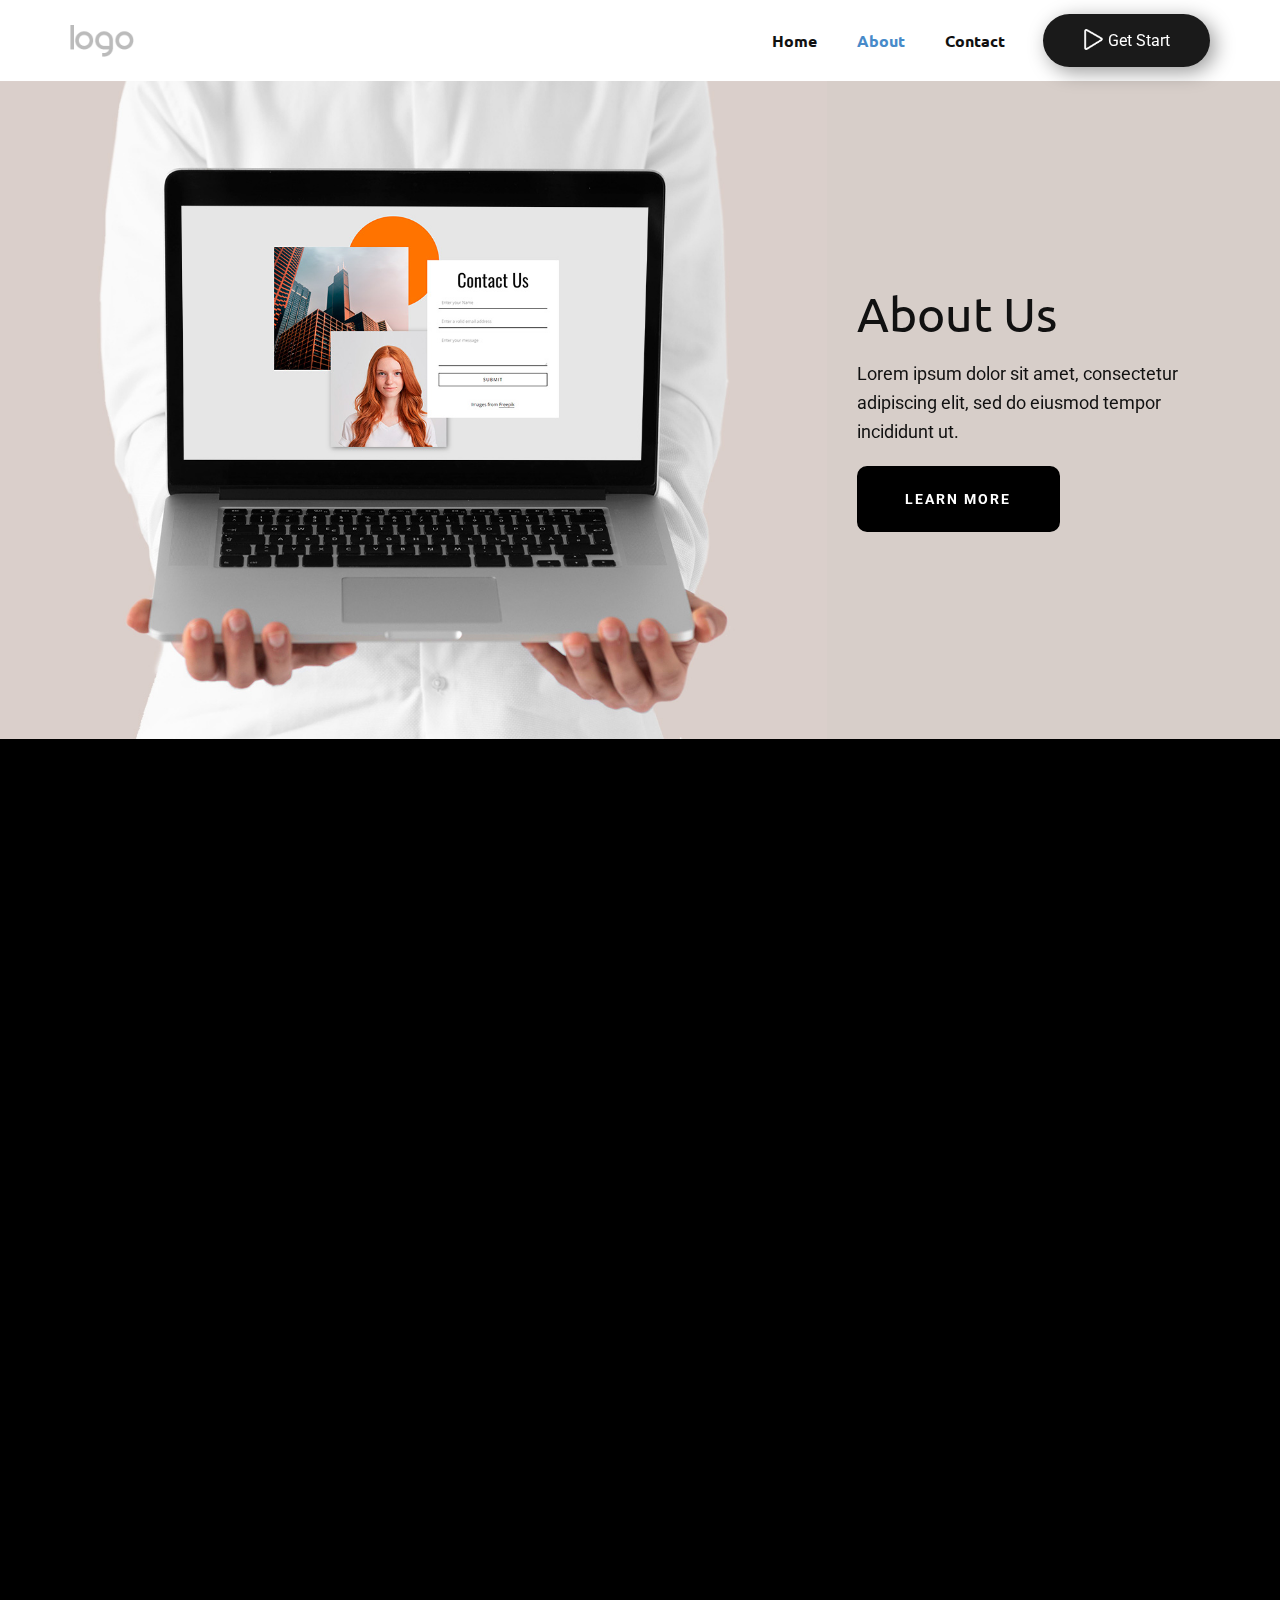
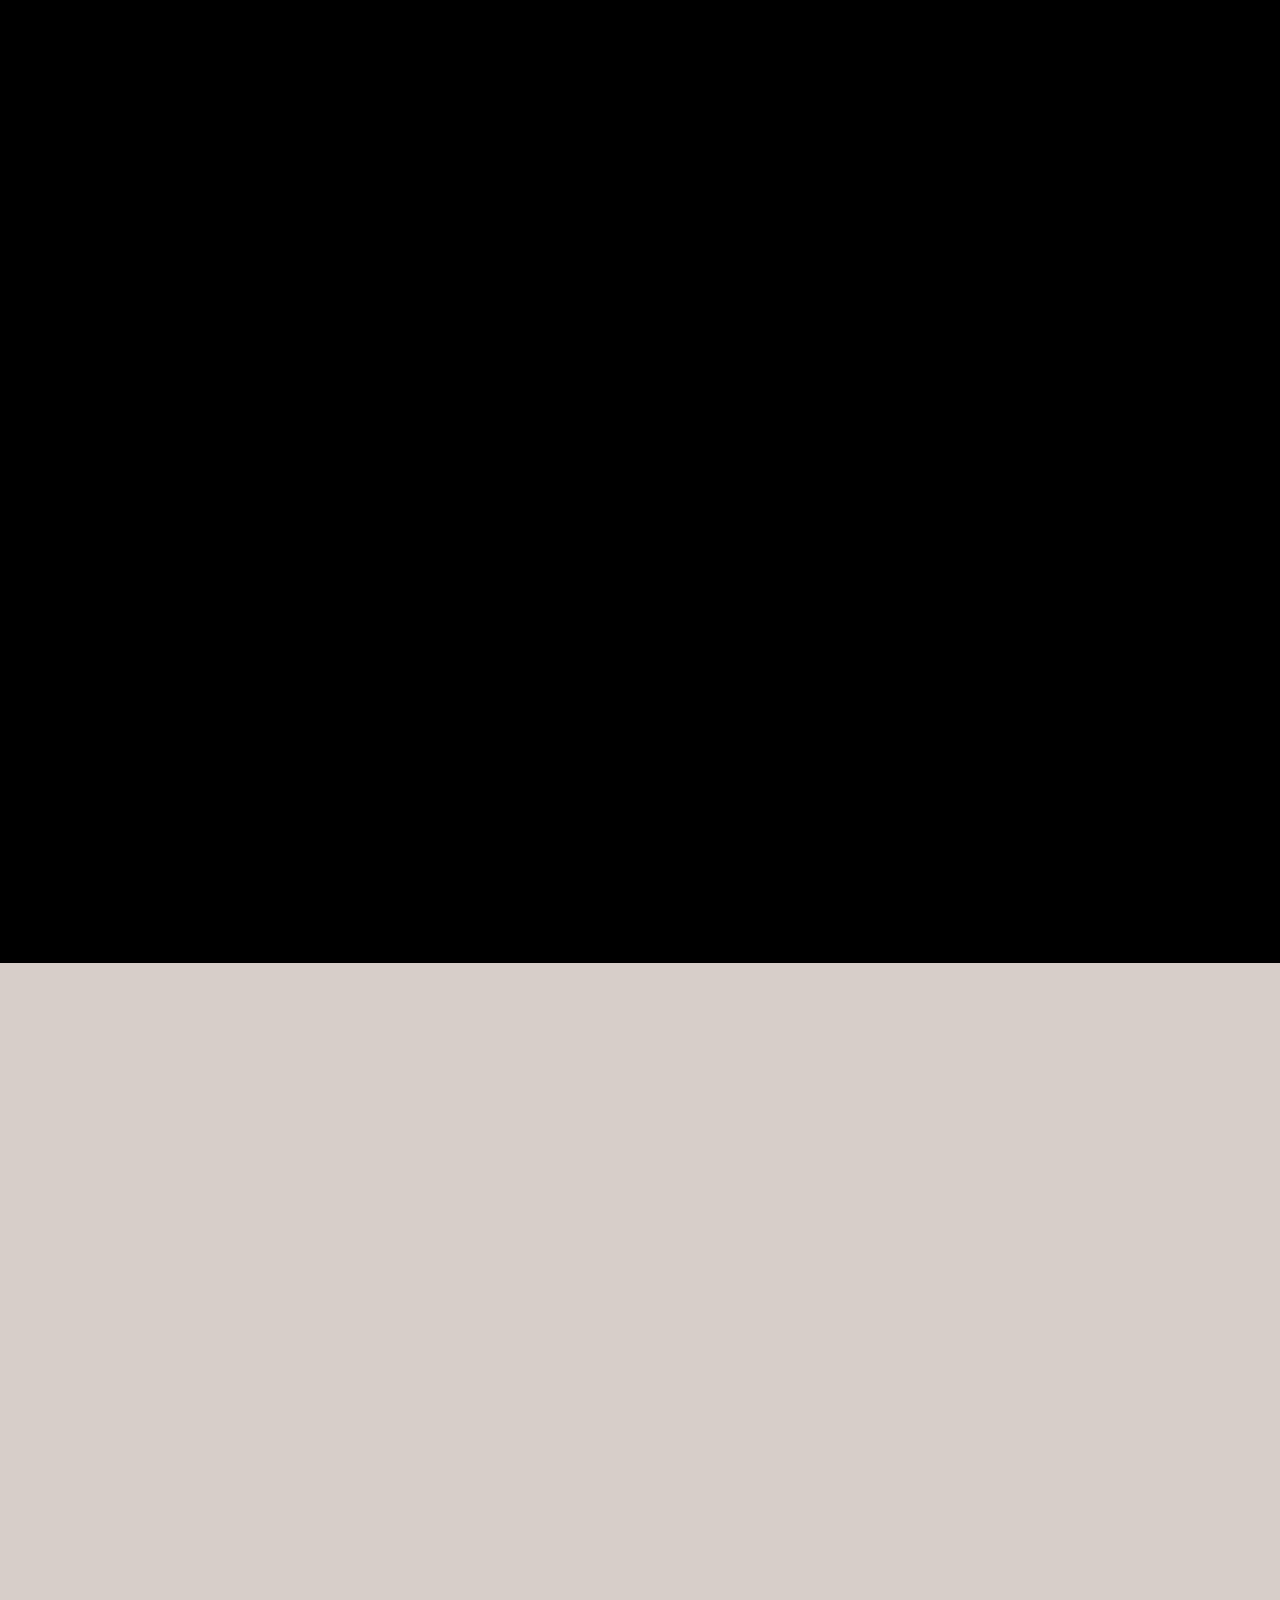
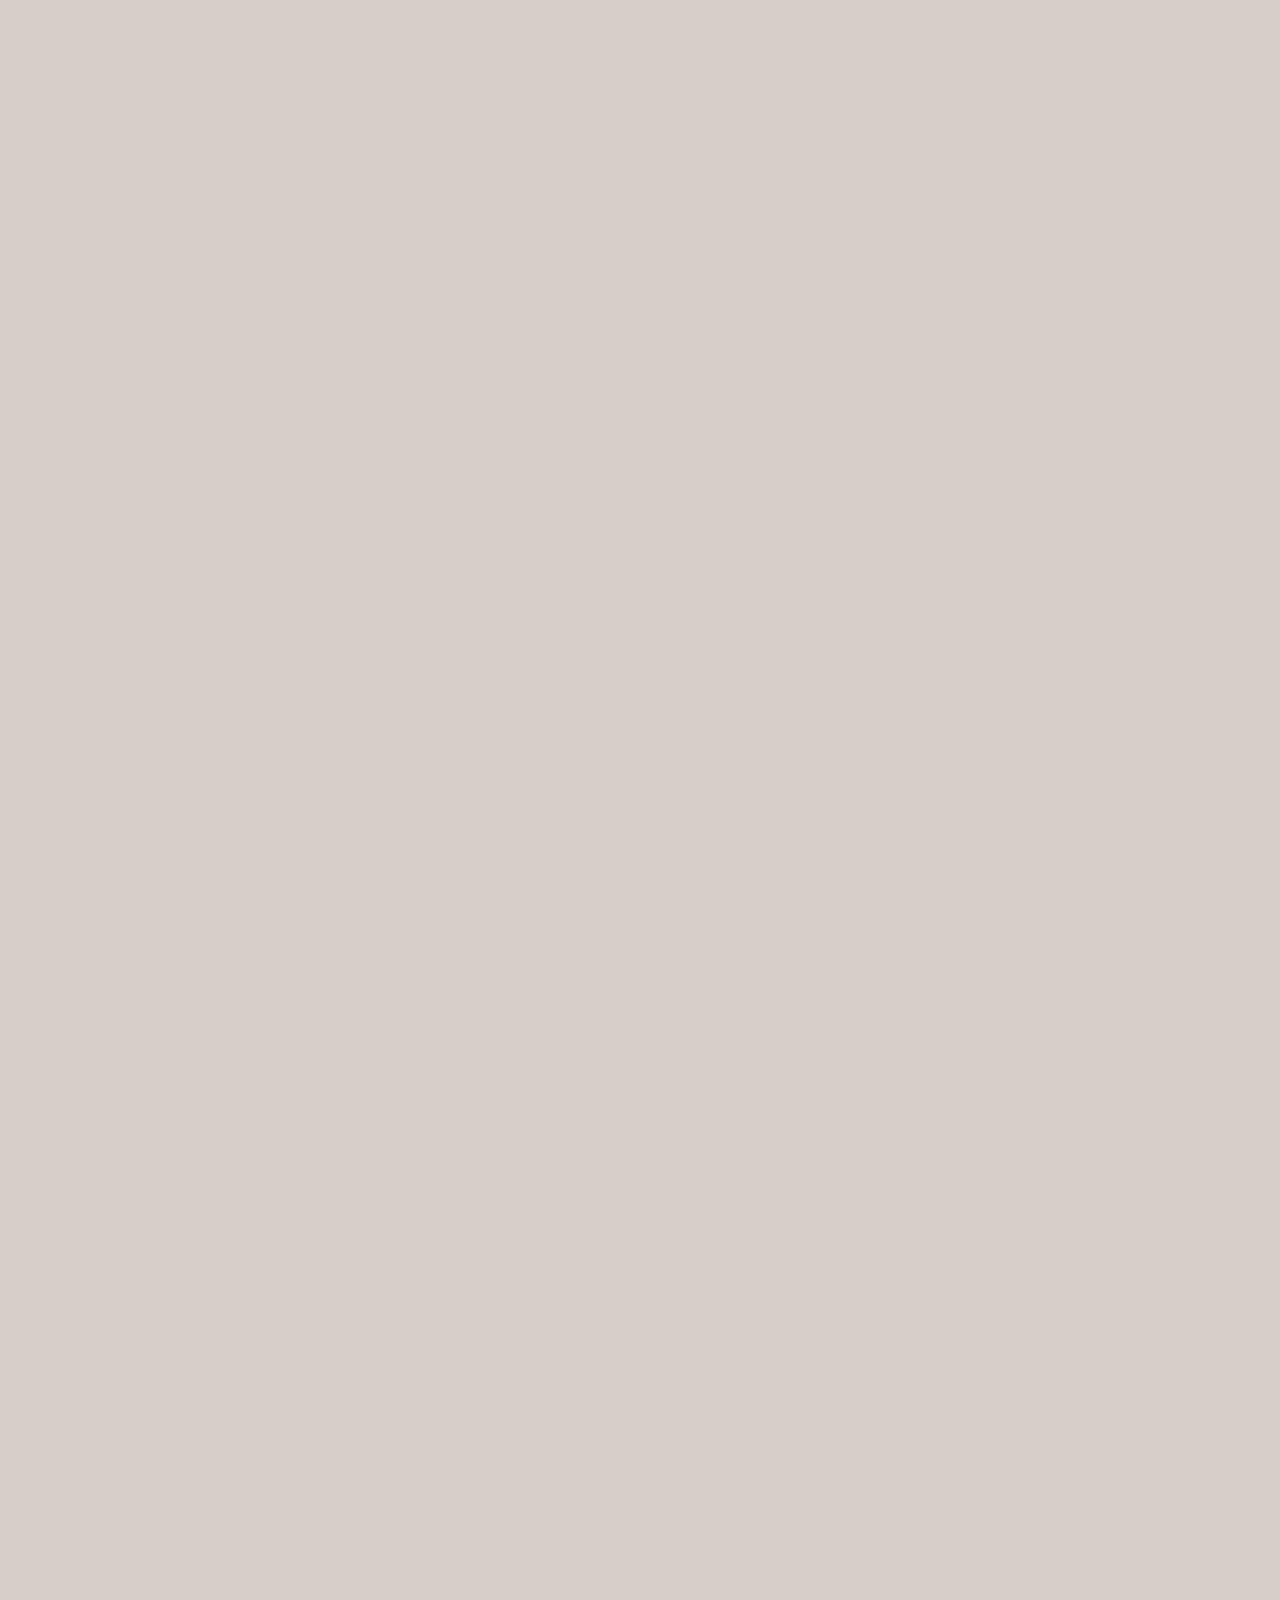
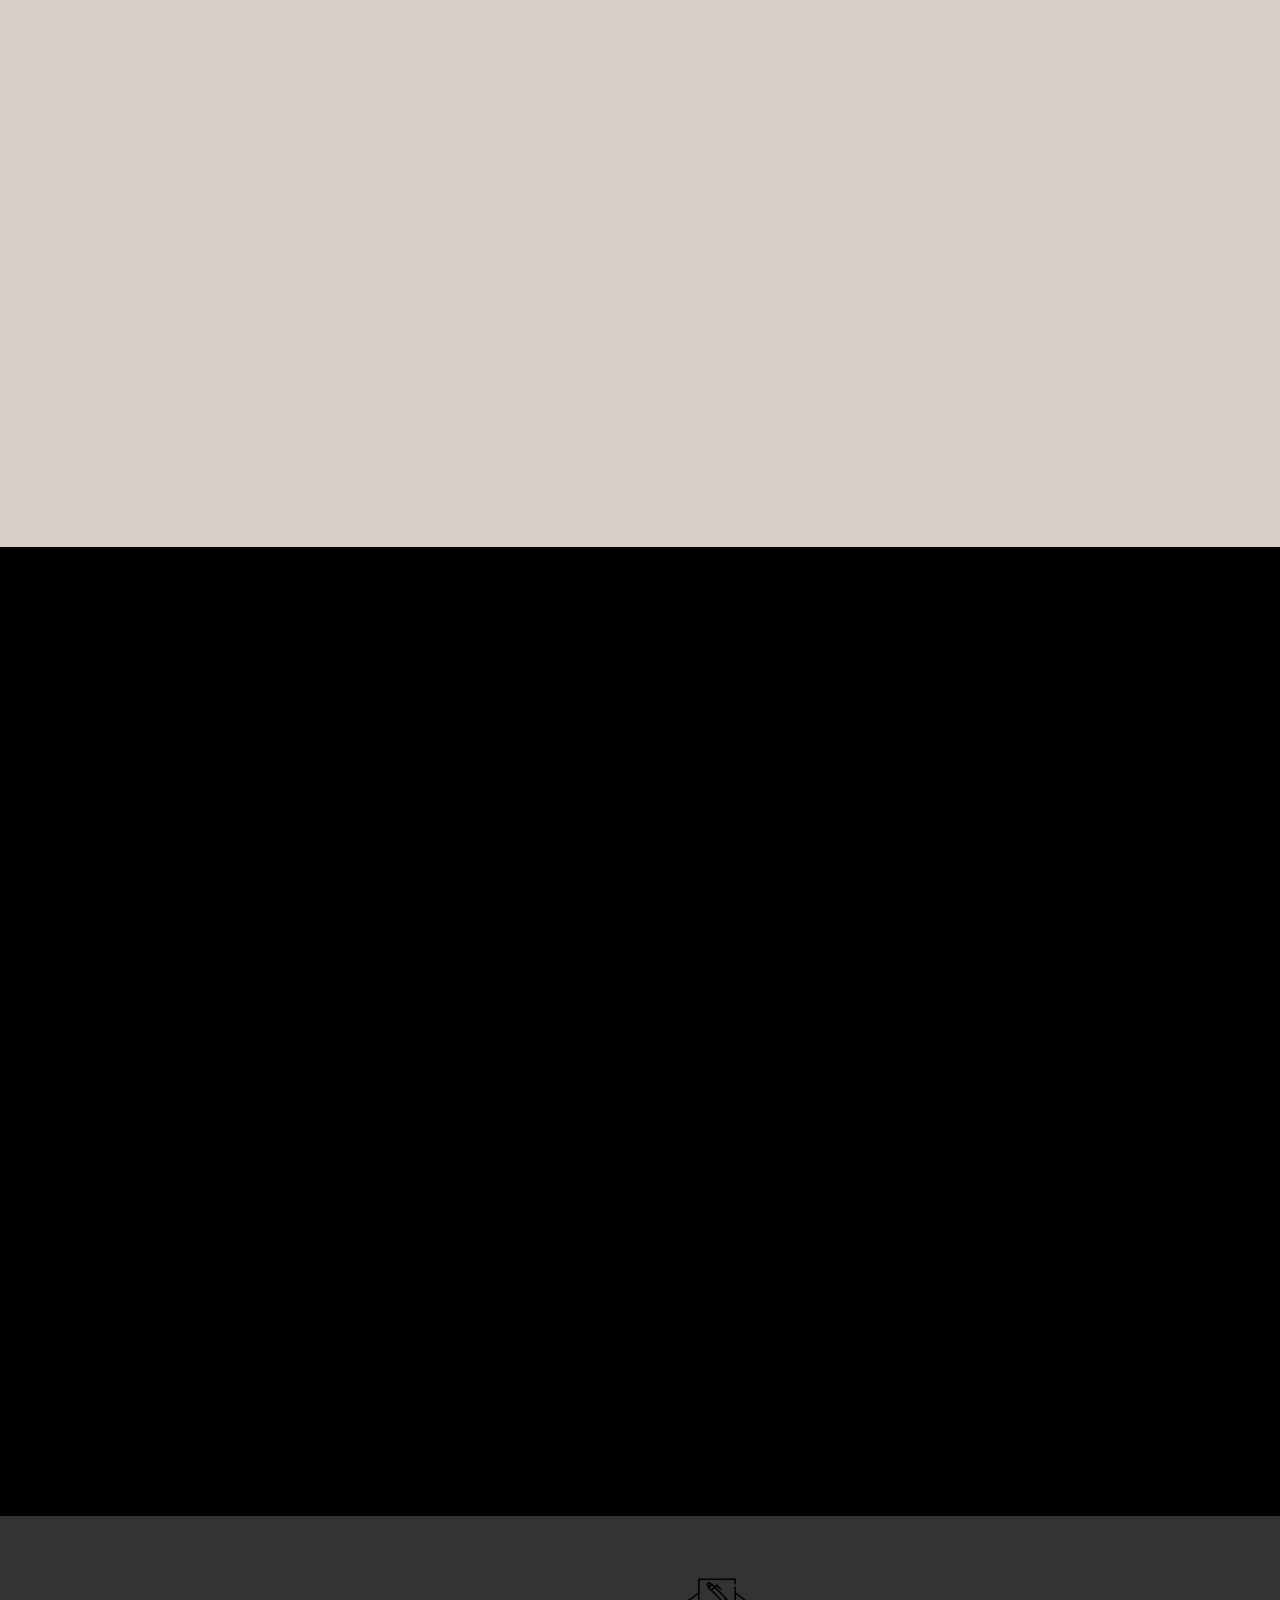
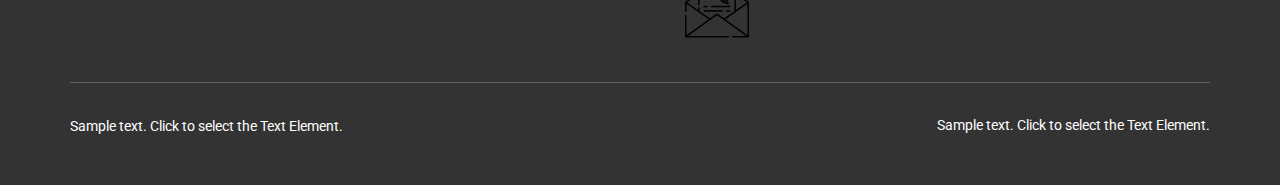
==== About-Us.html @ 7dbb38a1 "first commit" ====
<!DOCTYPE html>
<html style="font-size: 16px;" lang="en"><head>
    <meta name="viewport" content="width=device-width, initial-scale=1.0">
    <meta charset="utf-8">
    <meta name="keywords" content="">
    <meta name="description" content="">
    <title>About Us</title>
    <link rel="stylesheet" href="nicepage.css" media="screen">
<link rel="stylesheet" href="About-Us.css" media="screen">
    <script class="u-script" type="text/javascript" src="jquery.js" defer=""></script>
    <script class="u-script" type="text/javascript" src="nicepage.js" defer=""></script>
    <meta name="generator" content="Nicepage 6.10.5, nicepage.com">
    <link id="u-theme-google-font" rel="stylesheet" href="https://fonts.googleapis.com/css?family=Ubuntu:300,300i,400,400i,500,500i,700,700i|Roboto:100,100i,300,300i,400,400i,500,500i,700,700i,900,900i">
    <link id="u-page-google-font" rel="stylesheet" href="https://fonts.googleapis.com/css?family=Montserrat:100,100i,200,200i,300,300i,400,400i,500,500i,600,600i,700,700i,800,800i,900,900i|Ubuntu:300,300i,400,400i,500,500i,700,700i">
    
    
    
    
    
    
    
    
    
    
    <script type="application/ld+json">{
		"@context": "http://schema.org",
		"@type": "Organization",
		"name": "website CV",
		"logo": "images/default-logo.png"
}</script>
    <meta name="theme-color" content="#478ac9">
    <meta property="og:title" content="About Us">
    <meta property="og:description" content="">
    <meta property="og:type" content="website">
  <meta data-intl-tel-input-cdn-path="intlTelInput/"></head>
  <body data-path-to-root="./" data-include-products="false" class="u-body u-xl-mode" data-lang="en"><header class="u-clearfix u-header u-sticky u-sticky-d5ae u-white u-header" id="sec-47d1"><div class="u-clearfix u-sheet u-valign-middle-md u-valign-middle-xl u-valign-middle-xxl u-sheet-1">
        <a href="#" class="u-align-left-md u-align-left-sm u-align-left-xs u-image u-logo u-image-1" data-image-width="80" data-image-height="40">
          <img class="u-logo-image u-logo-image-1" src="images/default-logo.png">
        </a>
        <nav class="u-align-right-sm u-align-right-xs u-menu u-menu-one-level u-offcanvas u-menu-1" data-responsive-from="SM">
          <div class="menu-collapse u-custom-font u-font-ubuntu" style="font-size: 1rem; letter-spacing: 0px; font-weight: 700;">
            <a class="u-button-style u-custom-left-right-menu-spacing u-custom-padding-bottom u-custom-top-bottom-menu-spacing u-nav-link u-text-active-palette-1-base u-text-hover-palette-2-base" href="#">
              <svg class="u-svg-link" viewBox="0 0 24 24"><use xmlns:xlink="http://www.w3.org/1999/xlink" xlink:href="#menu-hamburger"></use></svg>
              <svg class="u-svg-content" version="1.1" id="menu-hamburger" viewBox="0 0 16 16" x="0px" y="0px" xmlns:xlink="http://www.w3.org/1999/xlink" xmlns="http://www.w3.org/2000/svg"><g><rect y="1" width="16" height="2"></rect><rect y="7" width="16" height="2"></rect><rect y="13" width="16" height="2"></rect>
</g></svg>
            </a>
          </div>
          <div class="u-custom-menu u-nav-container">
            <ul class="u-custom-font u-font-ubuntu u-nav u-unstyled u-nav-1"><li class="u-nav-item"><a class="u-button-style u-nav-link u-text-active-palette-1-base u-text-hover-palette-2-base" href="Home.html" style="padding: 10px 20px;">Home</a>
</li><li class="u-nav-item"><a class="u-button-style u-nav-link u-text-active-palette-1-base u-text-hover-palette-2-base" href="About-Us.html" style="padding: 10px 20px;">About</a>
</li><li class="u-nav-item"><a class="u-button-style u-nav-link u-text-active-palette-1-base u-text-hover-palette-2-base" href="Our-Store.html" style="padding: 10px 20px;">Contact</a>
</li></ul>
          </div>
          <div class="u-custom-menu u-nav-container-collapse">
            <div class="u-black u-container-style u-inner-container-layout u-opacity u-opacity-95 u-sidenav">
              <div class="u-inner-container-layout u-sidenav-overflow">
                <div class="u-menu-close"></div>
                <ul class="u-align-center u-nav u-popupmenu-items u-unstyled u-nav-2"><li class="u-nav-item"><a class="u-button-style u-nav-link" href="Home.html">Home</a>
</li><li class="u-nav-item"><a class="u-button-style u-nav-link" href="About-Us.html">About</a>
</li><li class="u-nav-item"><a class="u-button-style u-nav-link" href="Our-Store.html">Contact</a>
</li></ul>
              </div>
            </div>
            <div class="u-black u-menu-overlay u-opacity u-opacity-70"></div>
          </div>
        </nav>
        <a href="indexx.html" class="u-align-right-lg u-align-right-xl u-align-right-xxl u-border-none u-btn u-btn-round u-button-style u-enable-responsive u-grey-90 u-hover-feature u-hover-palette-2-base u-radius-50 u-text-active-white u-btn-1"><span class="u-file-icon u-icon u-text-white u-icon-1"><img src="images/13021-a37f4f72.png" alt=""></span>Get Start
        </a>
      </div><style class="u-sticky-style" data-style-id="d5ae">.u-sticky-fixed.u-sticky-d5ae, .u-body.u-sticky-fixed .u-sticky-d5ae {
box-shadow: 5px 5px 20px 0 rgba(0,0,0,0.4) !important
}</style></header>
    <section class="u-align-center u-clearfix u-image u-valign-bottom-xl u-valign-middle-lg u-section-1" id="sec-8465" data-image-width="1920" data-image-height="1200">
      <div class="data-layout-selected u-clearfix u-layout-wrap u-layout-wrap-1">
        <div class="u-layout">
          <div class="u-layout-row">
            <div class="u-align-left u-container-style u-image u-image-default u-layout-cell u-size-38-lg u-size-41-xl u-size-60-md u-size-60-sm u-size-60-xs u-image-1" data-image-width="1400" data-image-height="1024" data-animation-name="customAnimationIn" data-animation-duration="1500" data-animation-delay="250">
              <div class="u-container-layout u-container-layout-1"></div>
            </div>
            <div class="u-align-left u-container-align-center-md u-container-align-center-sm u-container-align-center-xs u-container-align-left-lg u-container-align-left-xl u-container-style u-layout-cell u-size-19-xl u-size-22-lg u-size-60-md u-size-60-sm u-size-60-xs u-layout-cell-2" data-animation-name="customAnimationIn" data-animation-duration="1500" data-animation-delay="0">
              <div class="u-container-layout u-valign-middle u-container-layout-2">
                <h2 class="u-align-center-md u-align-center-sm u-align-center-xs u-align-left-lg u-align-left-xl u-text u-text-1">About Us</h2>
                <p class="u-align-center-md u-align-center-sm u-align-center-xs u-align-left-lg u-align-left-xl u-text u-text-2"> Lorem ipsum dolor sit amet, consectetur adipiscing elit, sed do eiusmod tempor incididunt ut.</p>
                <a href="#" class="u-active-palette-2-base u-align-center-md u-align-center-sm u-align-center-xs u-align-left-lg u-align-left-xl u-black u-border-2 u-border-active-palette-2-base u-border-black u-border-hover-palette-2-base u-btn u-btn-round u-button-style u-hover-palette-2-base u-radius-10 u-text-active-white u-text-hover-white u-btn-1" data-animation-name="customAnimationIn" data-animation-duration="1500" data-animation-delay="500">Learn more</a>
              </div>
            </div>
          </div>
        </div>
      </div>
    </section>
    <section class="u-black u-clearfix u-container-align-center u-section-2" id="carousel_a908">
      <div class="u-clearfix u-sheet u-valign-middle u-sheet-1">
        <div class="u-list u-list-1">
          <div class="u-repeater u-repeater-1">
            <div class="u-container-align-left u-container-style u-list-item u-repeater-item u-list-item-1" data-animation-name="customAnimationIn" data-animation-duration="1750" data-animation-delay="500">
              <div class="u-container-layout u-similar-container u-valign-top u-container-layout-1">
                <h4 class="u-align-left u-text u-text-1"> Specialism</h4>
                <p class="u-align-left u-text u-text-2">
                  <a href="#" class="u-active-none u-border-1 u-border-active-palette-2-base u-border-hover-palette-2-base u-border-no-left u-border-no-right u-border-no-top u-btn u-button-link u-button-style u-hover-none u-none u-text-active-palette-2-base u-text-body-alt-color u-text-hover-palette-2-base u-btn-1" data-animation-name="" data-animation-duration="0" data-animation-delay="0" data-animation-direction=""> Planning Permission</a>
                  <br>
                  <a href="#" class="u-active-none u-border-1 u-border-active-palette-2-base u-border-hover-palette-2-base u-border-no-left u-border-no-right u-border-no-top u-btn u-button-link u-button-style u-hover-none u-none u-text-active-palette-2-base u-text-body-alt-color u-text-hover-palette-2-base u-btn-2" data-animation-name="" data-animation-duration="0" data-animation-delay="0" data-animation-direction="">Architectural Design </a>
                  <br>
                  <a href="#" class="u-active-none u-border-1 u-border-active-palette-2-base u-border-hover-palette-2-base u-border-no-left u-border-no-right u-border-no-top u-btn u-button-link u-button-style u-hover-none u-none u-text-active-palette-2-base u-text-body-alt-color u-text-hover-palette-2-base u-btn-3" data-animation-name="" data-animation-duration="0" data-animation-delay="0" data-animation-direction="">Interior Design </a>
                  <br>
                  <a href="#" class="u-active-none u-border-1 u-border-active-palette-2-base u-border-hover-palette-2-base u-border-no-left u-border-no-right u-border-no-top u-btn u-button-link u-button-style u-hover-none u-none u-text-active-palette-2-base u-text-body-alt-color u-text-hover-palette-2-base u-btn-4" data-animation-name="" data-animation-duration="0" data-animation-delay="0" data-animation-direction="">Master Planning</a>
                </p>
              </div>
            </div>
            <div class="u-container-align-left u-container-style u-list-item u-repeater-item u-list-item-2" data-animation-name="customAnimationIn" data-animation-duration="1750" data-animation-delay="500">
              <div class="u-container-layout u-similar-container u-valign-top u-container-layout-2">
                <h4 class="u-align-left u-text u-text-3"> Project type</h4>
                <p class="u-align-left u-text u-text-4">
                  <a href="#" class="u-active-none u-border-1 u-border-active-palette-2-base u-border-hover-palette-2-base u-border-no-left u-border-no-right u-border-no-top u-btn u-button-link u-button-style u-hover-none u-none u-text-active-palette-2-base u-text-body-alt-color u-text-hover-palette-2-base u-btn-5" data-animation-name="" data-animation-duration="0" data-animation-delay="0" data-animation-direction=""> Extension</a>
                  <br>
                  <a href="#" class="u-active-none u-border-1 u-border-active-palette-2-base u-border-hover-palette-2-base u-border-no-left u-border-no-right u-border-no-top u-btn u-button-link u-button-style u-hover-none u-none u-text-active-palette-2-base u-text-body-alt-color u-text-hover-palette-2-base u-btn-6" data-animation-name="" data-animation-duration="0" data-animation-delay="0" data-animation-direction="">Flat Conversion </a>
                  <br>
                  <a href="#" class="u-active-none u-border-1 u-border-active-palette-2-base u-border-hover-palette-2-base u-border-no-left u-border-no-right u-border-no-top u-btn u-button-link u-button-style u-hover-none u-none u-text-active-palette-2-base u-text-body-alt-color u-text-hover-palette-2-base u-btn-7" data-animation-name="" data-animation-duration="0" data-animation-delay="0" data-animation-direction="">Self Build House </a>
                  <br>
                  <a href="#" class="u-active-none u-border-1 u-border-active-palette-2-base u-border-hover-palette-2-base u-border-no-left u-border-no-right u-border-no-top u-btn u-button-link u-button-style u-hover-none u-none u-text-active-palette-2-base u-text-body-alt-color u-text-hover-palette-2-base u-btn-8" data-animation-name="" data-animation-duration="0" data-animation-delay="0" data-animation-direction="">New Build Flats</a>
                </p>
              </div>
            </div>
          </div>
        </div>
      </div>
    </section>
    <section class="u-black u-border-no-bottom u-border-no-left u-border-no-right u-border-no-top u-clearfix u-section-3" id="carousel_fbea">
      <div class="u-expanded-width-sm u-expanded-width-xs u-palette-2-base u-shape u-shape-rectangle u-shape-1" data-animation-name="customAnimationIn" data-animation-duration="1500" data-animation-delay="500"></div>
      <div class="u-clearfix u-gutter-30 u-layout-wrap u-layout-wrap-1">
        <div class="u-gutter-0 u-layout">
          <div class="u-layout-row">
            <div class="u-size-30 u-size-60-md">
              <div class="u-layout-col">
                <div class="u-size-30">
                  <div class="u-layout-row">
                    <div class="u-align-left u-container-align-left u-container-style u-layout-cell u-left-cell u-shape-rectangle u-size-30 u-layout-cell-1" data-animation-name="customAnimationIn" data-animation-duration="1500">
                      <div class="u-container-layout u-valign-middle u-container-layout-1">
                        <h4 class="u-align-left u-text u-text-1">What we do</h4>
                        <p class="u-align-left u-text u-text-2">Lorem ipsum dolor sit amet, consectetur adipiscing elit nullam nunc justo sagittis suscipit ultrices.</p>
                        <p class="u-align-left u-text u-text-3">Image from <a href="https://www.freepik.com/photos/snow" class="u-active-none u-border-1 u-border-active-palette-2-base u-border-hover-palette-2-base u-border-no-left u-border-no-right u-border-no-top u-border-palette-2-base u-btn u-button-link u-button-style u-hover-none u-none u-text-body-alt-color u-btn-1">Freepik</a>
                        </p>
                      </div>
                    </div>
                    <div class="u-container-style u-image u-image-default u-layout-cell u-size-30 u-image-1" data-image-width="700" data-image-height="878" data-animation-name="customAnimationIn" data-animation-duration="1500" data-animation-delay="500">
                      <div class="u-container-layout"></div>
                    </div>
                  </div>
                </div>
                <div class="u-size-30">
                  <div class="u-layout-row">
                    <div class="u-container-style u-image u-image-default u-layout-cell u-left-cell u-size-30 u-image-2" data-image-width="626" data-image-height="469" data-animation-name="customAnimationIn" data-animation-duration="1500" data-animation-delay="500">
                      <div class="u-container-layout u-container-layout-3"></div>
                    </div>
                    <div class="u-container-style u-image u-image-default u-layout-cell u-size-30 u-image-3" data-image-width="626" data-image-height="417" data-animation-name="customAnimationIn" data-animation-duration="1500" data-animation-delay="500">
                      <div class="u-container-layout u-container-layout-4"></div>
                    </div>
                  </div>
                </div>
              </div>
            </div>
            <div class="u-size-30 u-size-60-md">
              <div class="u-layout-col">
                <div class="u-container-style u-image u-image-default u-layout-cell u-right-cell u-size-60 u-image-4" data-image-width="873" data-image-height="800" data-animation-name="customAnimationIn" data-animation-duration="1500" data-animation-delay="250">
                  <div class="u-container-layout u-container-layout-5"></div>
                </div>
              </div>
            </div>
          </div>
        </div>
      </div>
    </section>
    <section class="u-align-center u-clearfix u-image u-section-4" id="carousel_a3de" data-image-width="1980" data-image-height="1320" data-animation-name="" data-animation-duration="0" data-animation-delay="0" data-animation-direction="">
      <div class="u-black u-expanded-width u-shape u-shape-rectangle u-shape-1"></div>
      <div class="data-layout-selected u-clearfix u-gutter-30 u-layout-wrap u-layout-wrap-1">
        <div class="u-gutter-0 u-layout">
          <div class="u-layout-row">
            <div class="u-container-style u-image u-layout-cell u-size-30 u-image-1" data-image-width="800" data-image-height="710" data-animation-name="customAnimationIn" data-animation-duration="1500">
              <div class="u-container-layout u-valign-middle u-container-layout-1"></div>
            </div>
            <div class="u-container-align-center-sm u-container-align-center-xs u-container-style u-layout-cell u-size-30 u-layout-cell-2">
              <div class="u-container-layout u-valign-bottom-md u-valign-middle-lg u-valign-middle-xl u-container-layout-2">
                <img src="images/fdffd.jpg" alt="" class="u-expanded-width u-image u-image-default u-image-2" data-image-width="599" data-image-height="900" data-animation-name="customAnimationIn" data-animation-duration="1500" data-animation-delay="500">
                <div class="u-align-center u-border-9 u-border-no-bottom u-border-no-left u-border-no-right u-border-palette-2-base u-container-style u-group u-radius-20 u-shape-round u-white u-group-1" data-animation-name="customAnimationIn" data-animation-duration="1500" data-animation-delay="500">
                  <div class="u-container-layout u-container-layout-3">
                    <h3 class="u-text u-text-1">What We Do</h3>
                    <p class="u-text u-text-font u-text-2">Amet luctus venenatis lectus magna fringilla urna porttitor rhoncus dolor. A lacus vestibulum sed arcu non. </p>
                    <a href="#" class="u-active-palette-2-base u-align-center-sm u-align-center-xs u-align-left-lg u-align-left-md u-align-left-xl u-black u-border-2 u-border-active-palette-2-base u-border-black u-border-hover-palette-2-base u-btn u-btn-round u-button-style u-hover-palette-2-base u-radius-10 u-text-active-white u-text-hover-white u-btn-1" data-animation-name="customAnimationIn" data-animation-duration="1500" data-animation-delay="500">Learn more</a>
                  </div>
                </div>
              </div>
            </div>
          </div>
        </div>
      </div>
    </section>
    <section class="u-clearfix u-image u-section-5" id="carousel_167b" data-image-width="1920" data-image-height="1200">
      <div class="u-clearfix u-sheet u-valign-middle-lg u-valign-middle-sm u-valign-middle-xl u-valign-middle-xs u-sheet-1">
        <div class="u-shape u-shape-svg u-text-palette-2-base u-shape-1" data-animation-name="customAnimationIn" data-animation-duration="1500" data-animation-delay="500">
          <svg class="u-svg-link" preserveAspectRatio="none" viewBox="0 0 160 150" style=""><use xlink:href="#svg-58d1"></use></svg>
          <svg class="u-svg-content" viewBox="0 0 160 150" x="0px" y="0px" id="svg-58d1"><path d="M43.2,126.9c14.2,1.3,27.6,7,39.1,15.6c8.3,6.1,19.4,10.3,32.7,5.3c11.7-4.4,18.6-17.4,21-30.2c2.6-13.3,8.1-25.9,15.7-37.1
	c8.3-12.1,10.8-27.9,5.3-42.7C150.5,20.3,134.6,9,117,7.6C107.9,6.9,98.8,5,90.1,1.9C83-0.6,75-0.7,67.4,2.1
	c-9.9,3.7-17,11.6-20.1,21c-3.3,10.1-10.9,18-20.6,22.2c-0.1,0-0.1,0.1-0.2,0.1c-20.3,8.9-31,32-24.6,53.2
	C6.9,115.6,25.2,125.2,43.2,126.9z"></path></svg>
        </div>
        <img class="u-expanded-width-xs u-image u-image-contain u-image-default u-image-1" src="images/123-min.png" alt="" data-image-width="1000" data-image-height="885" data-animation-name="customAnimationIn" data-animation-duration="1500" data-animation-delay="500">
        <div class="u-container-style u-expanded-width-xs u-group u-shape-rectangle u-group-1" data-animation-name="customAnimationIn" data-animation-duration="1500" data-animation-delay="500">
          <div class="u-container-layout u-container-layout-1">
            <h2 class="u-text u-text-1"> We are more <br>than creative folks
            </h2>
            <p class="u-text u-text-2"> Duis aute irure dolor in reprehenderit in voluptate velit esse cillum dolore eu fugiat nulla pariatur. Excepteur sint occaecat cupidatat non proident, sunt in culpa qui officia deserunt mollit anim id est laborum.</p>
            <a href="#" class="u-active-palette-2-base u-align-center-md u-align-center-sm u-align-center-xs u-align-left-lg u-align-left-xl u-black u-border-2 u-border-active-palette-2-base u-border-black u-border-hover-palette-2-base u-btn u-btn-round u-button-style u-hover-palette-2-base u-radius-10 u-text-active-white u-text-hover-white u-btn-1" data-animation-name="customAnimationIn" data-animation-duration="1500" data-animation-delay="500">Learn more</a>
          </div>
        </div>
      </div>
    </section>
    <section class="u-clearfix u-container-align-center u-image u-section-6" id="carousel_54a7" data-image-width="1920" data-image-height="1200">
      <div class="u-clearfix u-sheet u-valign-middle u-sheet-1">
        <h2 class="u-align-center u-text u-text-default u-text-1" data-animation-name="customAnimationIn" data-animation-duration="1500" data-animation-delay="250"> What We Do</h2>
        <p class="u-align-center u-text u-text-2" data-animation-name="customAnimationIn" data-animation-duration="1500" data-animation-delay="500"> Lorem ipsum dolor sit amet, consectetur adipiscing elit, sed do eiusmod tempor incididunt <a href="#" class="u-active-none u-border-1 u-border-active-palette-2-base u-border-black u-border-hover-palette-2-base u-border-no-left u-border-no-right u-border-no-top u-btn u-button-link u-button-style u-hover-none u-none u-text-active-palette-2-base u-text-body-color u-text-hover-palette-2-base u-btn-1" target="_blank" data-animation-name="" data-animation-duration="0" data-animation-delay="0" data-animation-direction="">ut labore et</a> dolore magna aliqua. Ut enim ad minim veniam, quis nostrud.
        </p>
        <div class="u-list u-list-1">
          <div class="u-repeater u-repeater-1">
            <div class="u-container-style u-list-item u-repeater-item u-list-item-1" data-animation-name="customAnimationIn" data-animation-duration="1500" data-animation-delay="500">
              <div class="u-container-layout u-similar-container u-container-layout-1">
                <h3 class="u-text u-text-default u-text-3"> Strategy</h3>
                <p class="u-text u-text-4"> Analytics and Research <br>Interactive Workshops <br>Brand Strategy <br>Content Strategy <br>Digital Strategy <br>
                  <a href="#" class="u-active-none u-border-1 u-border-active-palette-2-base u-border-black u-border-hover-palette-2-base u-border-no-left u-border-no-right u-border-no-top u-btn u-button-link u-button-style u-hover-none u-none u-text-active-palette-2-base u-text-body-color u-text-hover-palette-2-base u-btn-2" target="_blank" data-animation-name="" data-animation-duration="0" data-animation-delay="0" data-animation-direction="">Conversion Rate Optimization</a>
                </p>
              </div>
            </div>
            <div class="u-container-style u-list-item u-repeater-item u-list-item-2" data-animation-name="customAnimationIn" data-animation-duration="1500" data-animation-delay="500">
              <div class="u-container-layout u-similar-container u-container-layout-2">
                <h3 class="u-text u-text-default u-text-5"> Design</h3>
                <p class="u-text u-text-6"> Creative Direction <br>Brand Guides <br>Prototypes <br>
                  <a href="#" class="u-active-none u-border-1 u-border-active-palette-2-base u-border-black u-border-hover-palette-2-base u-border-no-left u-border-no-right u-border-no-top u-btn u-button-link u-button-style u-hover-none u-none u-text-active-palette-2-base u-text-body-color u-text-hover-palette-2-base u-btn-3" data-animation-name="" data-animation-duration="0" data-animation-delay="0" data-animation-direction="">UI/UX &amp; Web Design </a>
                  <br>Visual Asset Creation <br>Motion Design
                </p>
              </div>
            </div>
            <div class="u-container-style u-list-item u-repeater-item u-list-item-3" data-animation-name="customAnimationIn" data-animation-duration="1500" data-animation-delay="500">
              <div class="u-container-layout u-similar-container u-container-layout-3">
                <h3 class="u-text u-text-default u-text-7">Branding</h3>
                <p class="u-text u-text-8"> Visual identity and&nbsp;Verbal identity <br>Motion identity <br>
                  <a href="#" class="u-active-none u-border-1 u-border-active-palette-2-base u-border-black u-border-hover-palette-2-base u-border-no-left u-border-no-right u-border-no-top u-btn u-button-link u-button-style u-hover-none u-none u-text-active-palette-2-base u-text-body-color u-text-hover-palette-2-base u-btn-4" target="_blank" data-animation-name="" data-animation-duration="0" data-animation-delay="0" data-animation-direction="">Sonic identity </a>
                  <br>Brands Naming<br>Brand campaigns <br>Brand films
                </p>
              </div>
            </div>
          </div>
        </div>
      </div>
    </section>
    <section class="u-align-center u-clearfix u-image u-section-7" id="sec-1dbf" data-image-width="1980" data-image-height="1320" data-animation-name="" data-animation-duration="0" data-animation-delay="0" data-animation-direction="">
      <div class="u-clearfix u-sheet u-valign-middle u-sheet-1">
        <div class="data-layout-selected u-clearfix u-expanded-width u-gutter-30 u-layout-wrap u-layout-wrap-1">
          <div class="u-layout">
            <div class="u-layout-col">
              <div class="u-size-30">
                <div class="u-layout-row">
                  <div class="u-align-left u-container-style u-layout-cell u-palette-2-base u-shape-rectangle u-size-30 u-layout-cell-1" data-animation-name="customAnimationIn" data-animation-duration="1500" data-animation-delay="500">
                    <div class="u-container-layout u-container-layout-1">
                      <h3 class="u-custom-font u-font-montserrat u-text u-text-default u-text-1"> Our call service world quality</h3>
                      <p class="u-text u-text-default u-text-2">Sample text. Click to select the Text Element.</p>
                      <a href="#" class="u-btn u-button-style u-none u-text-active-palette-2-light-2 u-text-body-alt-color u-text-hover-palette-2-light-2 u-btn-1">Read More&nbsp;<span class="u-icon u-text-white"><svg class="u-svg-content" viewBox="0 -32 426.66667 426" style="width: 1em; height: 1em;"><path d="m213.332031 181.667969c0 4.265625-1.277343 8.53125-3.625 11.730469l-106.667969 160c-3.839843 5.761718-10.238281 9.601562-17.707031 9.601562h-64c-11.730469 0-21.332031-9.601562-21.332031-21.332031 0-4.269531 1.28125-8.535157 3.625-11.734375l98.773438-148.265625-98.773438-148.269531c-2.34375-3.199219-3.625-7.464844-3.625-11.730469 0-11.734375 9.601562-21.335938 21.332031-21.335938h64c7.46875 0 13.867188 3.839844 17.707031 9.601563l106.667969 160c2.347657 3.199218 3.625 7.464844 3.625 11.734375zm0 0"></path><path d="m426.667969 181.667969c0 4.265625-1.28125 8.53125-3.628907 11.730469l-106.664062 160c-3.839844 5.761718-10.242188 9.601562-17.707031 9.601562h-64c-11.734375 0-21.335938-9.601562-21.335938-21.332031 0-4.269531 1.28125-8.535157 3.628907-11.734375l98.773437-148.265625-98.773437-148.269531c-2.347657-3.199219-3.628907-7.464844-3.628907-11.730469 0-11.734375 9.601563-21.335938 21.335938-21.335938h64c7.464843 0 13.867187 3.839844 17.707031 9.601563l106.664062 160c2.347657 3.199218 3.628907 7.464844 3.628907 11.734375zm0 0"></path></svg></span>
                      </a>
                    </div>
                  </div>
                  <div class="u-align-left u-black u-container-style u-layout-cell u-size-30 u-layout-cell-2" data-animation-name="customAnimationIn" data-animation-duration="1500" data-animation-delay="500">
                    <div class="u-container-layout u-valign-middle u-container-layout-2"><span class="u-icon u-icon-circle u-palette-2-base u-text-white u-icon-2"><svg class="u-svg-link" preserveAspectRatio="xMidYMin slice" viewBox="0 0 60 60" style=""><use xlink:href="#svg-78ad"></use></svg><svg class="u-svg-content" viewBox="0 0 60 60" x="0px" y="0px" id="svg-78ad" style="enable-background:new 0 0 60 60;"><g><path d="M42.595,0H17.405C14.977,0,13,1.977,13,4.405v51.189C13,58.023,14.977,60,17.405,60h25.189C45.023,60,47,58.023,47,55.595
		V4.405C47,1.977,45.023,0,42.595,0z M15,8h30v38H15V8z M17.405,2h25.189C43.921,2,45,3.079,45,4.405V6H15V4.405
		C15,3.079,16.079,2,17.405,2z M42.595,58H17.405C16.079,58,15,56.921,15,55.595V48h30v7.595C45,56.921,43.921,58,42.595,58z"></path><path d="M30,49c-2.206,0-4,1.794-4,4s1.794,4,4,4s4-1.794,4-4S32.206,49,30,49z M30,55c-1.103,0-2-0.897-2-2s0.897-2,2-2
		s2,0.897,2,2S31.103,55,30,55z"></path><path d="M26,5h4c0.553,0,1-0.447,1-1s-0.447-1-1-1h-4c-0.553,0-1,0.447-1,1S25.447,5,26,5z"></path><path d="M33,5h1c0.553,0,1-0.447,1-1s-0.447-1-1-1h-1c-0.553,0-1,0.447-1,1S32.447,5,33,5z"></path><path d="M56.612,4.569c-0.391-0.391-1.023-0.391-1.414,0s-0.391,1.023,0,1.414c3.736,3.736,3.736,9.815,0,13.552
		c-0.391,0.391-0.391,1.023,0,1.414c0.195,0.195,0.451,0.293,0.707,0.293s0.512-0.098,0.707-0.293
		C61.128,16.434,61.128,9.085,56.612,4.569z"></path><path d="M52.401,6.845c-0.391-0.391-1.023-0.391-1.414,0s-0.391,1.023,0,1.414c1.237,1.237,1.918,2.885,1.918,4.639
		s-0.681,3.401-1.918,4.638c-0.391,0.391-0.391,1.023,0,1.414c0.195,0.195,0.451,0.293,0.707,0.293s0.512-0.098,0.707-0.293
		c1.615-1.614,2.504-3.764,2.504-6.052S54.017,8.459,52.401,6.845z"></path><path d="M4.802,5.983c0.391-0.391,0.391-1.023,0-1.414s-1.023-0.391-1.414,0c-4.516,4.516-4.516,11.864,0,16.38
		c0.195,0.195,0.451,0.293,0.707,0.293s0.512-0.098,0.707-0.293c0.391-0.391,0.391-1.023,0-1.414
		C1.065,15.799,1.065,9.72,4.802,5.983z"></path><path d="M9.013,6.569c-0.391-0.391-1.023-0.391-1.414,0c-1.615,1.614-2.504,3.764-2.504,6.052s0.889,4.438,2.504,6.053
		c0.195,0.195,0.451,0.293,0.707,0.293s0.512-0.098,0.707-0.293c0.391-0.391,0.391-1.023,0-1.414
		c-1.237-1.237-1.918-2.885-1.918-4.639S7.775,9.22,9.013,7.983C9.403,7.593,9.403,6.96,9.013,6.569z"></path>
</g></svg></span>
                      <h4 class="u-custom-font u-font-montserrat u-text u-text-default u-text-3"> Online Research</h4>
                      <p class="u-text u-text-default u-text-4">Sample text. Click to select the Text Element.</p>
                    </div>
                  </div>
                </div>
              </div>
              <div class="u-size-30">
                <div class="u-layout-row">
                  <div class="u-align-left u-container-style u-image u-layout-cell u-size-20 u-image-1" data-image-width="1373" data-image-height="1080" data-animation-name="customAnimationIn" data-animation-duration="1500" data-animation-delay="500">
                    <div class="u-container-layout u-valign-middle u-container-layout-3"></div>
                  </div>
                  <div class="u-align-left u-container-style u-grey-10 u-layout-cell u-size-20 u-layout-cell-4" data-animation-name="customAnimationIn" data-animation-duration="1500" data-animation-delay="500">
                    <div class="u-container-layout u-valign-middle u-container-layout-4"><span class="u-icon u-icon-circle u-palette-2-base u-text-white u-icon-3"><svg class="u-svg-link" preserveAspectRatio="xMidYMin slice" viewBox="0 0 54 54" style=""><use xlink:href="#svg-21ff"></use></svg><svg class="u-svg-content" viewBox="0 0 54 54" x="0px" y="0px" id="svg-21ff" style="enable-background:new 0 0 54 54;"><g><path d="M51.22,21h-5.052c-0.812,0-1.481-0.447-1.792-1.197s-0.153-1.54,0.42-2.114l3.572-3.571
		c0.525-0.525,0.814-1.224,0.814-1.966c0-0.743-0.289-1.441-0.814-1.967l-4.553-4.553c-1.05-1.05-2.881-1.052-3.933,0l-3.571,3.571
		c-0.574,0.573-1.366,0.733-2.114,0.421C33.447,9.313,33,8.644,33,7.832V2.78C33,1.247,31.753,0,30.22,0H23.78
		C22.247,0,21,1.247,21,2.78v5.052c0,0.812-0.447,1.481-1.197,1.792c-0.748,0.313-1.54,0.152-2.114-0.421l-3.571-3.571
		c-1.052-1.052-2.883-1.05-3.933,0l-4.553,4.553c-0.525,0.525-0.814,1.224-0.814,1.967c0,0.742,0.289,1.44,0.814,1.966l3.572,3.571
		c0.573,0.574,0.73,1.364,0.42,2.114S8.644,21,7.832,21H2.78C1.247,21,0,22.247,0,23.78v6.439C0,31.753,1.247,33,2.78,33h5.052
		c0.812,0,1.481,0.447,1.792,1.197s0.153,1.54-0.42,2.114l-3.572,3.571c-0.525,0.525-0.814,1.224-0.814,1.966
		c0,0.743,0.289,1.441,0.814,1.967l4.553,4.553c1.051,1.051,2.881,1.053,3.933,0l3.571-3.572c0.574-0.573,1.363-0.731,2.114-0.42
		c0.75,0.311,1.197,0.98,1.197,1.792v5.052c0,1.533,1.247,2.78,2.78,2.78h6.439c1.533,0,2.78-1.247,2.78-2.78v-5.052
		c0-0.812,0.447-1.481,1.197-1.792c0.751-0.312,1.54-0.153,2.114,0.42l3.571,3.572c1.052,1.052,2.883,1.05,3.933,0l4.553-4.553
		c0.525-0.525,0.814-1.224,0.814-1.967c0-0.742-0.289-1.44-0.814-1.966l-3.572-3.571c-0.573-0.574-0.73-1.364-0.42-2.114
		S45.356,33,46.168,33h5.052c1.533,0,2.78-1.247,2.78-2.78V23.78C54,22.247,52.753,21,51.22,21z M52,30.22
		C52,30.65,51.65,31,51.22,31h-5.052c-1.624,0-3.019,0.932-3.64,2.432c-0.622,1.5-0.295,3.146,0.854,4.294l3.572,3.571
		c0.305,0.305,0.305,0.8,0,1.104l-4.553,4.553c-0.304,0.304-0.799,0.306-1.104,0l-3.571-3.572c-1.149-1.149-2.794-1.474-4.294-0.854
		c-1.5,0.621-2.432,2.016-2.432,3.64v5.052C31,51.65,30.65,52,30.22,52H23.78C23.35,52,23,51.65,23,51.22v-5.052
		c0-1.624-0.932-3.019-2.432-3.64c-0.503-0.209-1.021-0.311-1.533-0.311c-1.014,0-1.997,0.4-2.761,1.164l-3.571,3.572
		c-0.306,0.306-0.801,0.304-1.104,0l-4.553-4.553c-0.305-0.305-0.305-0.8,0-1.104l3.572-3.571c1.148-1.148,1.476-2.794,0.854-4.294
		C10.851,31.932,9.456,31,7.832,31H2.78C2.35,31,2,30.65,2,30.22V23.78C2,23.35,2.35,23,2.78,23h5.052
		c1.624,0,3.019-0.932,3.64-2.432c0.622-1.5,0.295-3.146-0.854-4.294l-3.572-3.571c-0.305-0.305-0.305-0.8,0-1.104l4.553-4.553
		c0.304-0.305,0.799-0.305,1.104,0l3.571,3.571c1.147,1.147,2.792,1.476,4.294,0.854C22.068,10.851,23,9.456,23,7.832V2.78
		C23,2.35,23.35,2,23.78,2h6.439C30.65,2,31,2.35,31,2.78v5.052c0,1.624,0.932,3.019,2.432,3.64
		c1.502,0.622,3.146,0.294,4.294-0.854l3.571-3.571c0.306-0.305,0.801-0.305,1.104,0l4.553,4.553c0.305,0.305,0.305,0.8,0,1.104
		l-3.572,3.571c-1.148,1.148-1.476,2.794-0.854,4.294c0.621,1.5,2.016,2.432,3.64,2.432h5.052C51.65,23,52,23.35,52,23.78V30.22z"></path><path d="M27,18c-4.963,0-9,4.037-9,9s4.037,9,9,9s9-4.037,9-9S31.963,18,27,18z M27,34c-3.859,0-7-3.141-7-7s3.141-7,7-7
		s7,3.141,7,7S30.859,34,27,34z"></path>
</g></svg></span>
                      <h4 class="u-custom-font u-font-montserrat u-text u-text-default u-text-5"> Social Media</h4>
                      <p class="u-text u-text-default u-text-6">Sample text. Click to select the Text Element.</p>
                    </div>
                  </div>
                  <div class="u-align-left u-container-style u-layout-cell u-palette-2-base u-size-20 u-layout-cell-5" data-animation-name="customAnimationIn" data-animation-duration="1500" data-animation-delay="500">
                    <div class="u-container-layout u-valign-middle u-container-layout-5"><span class="u-file-icon u-icon u-icon-circle u-text-palette-2-base u-white u-icon-4"><img src="images/149398-2b7aabe5.png" alt=""></span>
                      <h4 class="u-custom-font u-font-montserrat u-text u-text-default u-text-7"> Website Design</h4>
                      <p class="u-text u-text-default u-text-8">Sample text. Click to select the Text Element.</p>
                    </div>
                  </div>
                </div>
              </div>
            </div>
          </div>
        </div>
      </div>
    </section>
    <section class="u-black u-clearfix u-section-8" id="carousel_7362">
      <div class="u-clearfix u-sheet u-sheet-1">
        <div class="u-palette-2-base u-shape u-shape-circle u-shape-1" data-animation-name="customAnimationIn" data-animation-duration="1750" data-animation-direction="" data-animation-delay="750"></div>
        <img alt="" class="u-align-left u-image u-image-default u-image-1" src="images/rtttt.jpg" data-image-width="800" data-image-height="534" data-animation-name="customAnimationIn" data-animation-duration="1500" data-animation-delay="500">
        <img alt="" class="u-align-left u-image u-image-default u-image-2" src="images/err-min.jpg" data-image-width="1000" data-image-height="933" data-animation-name="customAnimationIn" data-animation-duration="1500" data-animation-delay="500">
        <div class="u-align-left u-container-style u-expanded-width-xs u-group u-white u-group-1" data-animation-name="customAnimationIn" data-animation-duration="1500" data-animation-delay="500">
          <div class="u-container-layout u-valign-middle u-container-layout-1">
            <h2 class="u-text u-text-1">Brand Identity Design Agency<br>
            </h2>
            <ul class="u-custom-list u-spacing-13 u-text u-text-2">
              <li>
                <div class="u-list-icon u-text-palette-2-base">
                  <svg class="u-svg-content" viewBox="0 0 512 512" id="svg-227a" style="font-size: 1em; margin: -1em;"><path d="m433.1 67.1-231.8 231.9c-6.2 6.2-16.4 6.2-22.6 0l-99.8-99.8-78.9 78.8 150.5 150.5c10.5 10.5 24.6 16.3 39.4 16.3 14.8 0 29-5.9 39.4-16.3l282.7-282.5z" fill="currentColor"></path></svg>
                </div>Lectus urna duis convallis.&nbsp;
              </li>
              <li>
                <div class="u-list-icon u-text-palette-2-base">
                  <svg class="u-svg-content" viewBox="0 0 512 512" id="svg-227a" style="font-size: 1em; margin: -1em;"><path d="m433.1 67.1-231.8 231.9c-6.2 6.2-16.4 6.2-22.6 0l-99.8-99.8-78.9 78.8 150.5 150.5c10.5 10.5 24.6 16.3 39.4 16.3 14.8 0 29-5.9 39.4-16.3l282.7-282.5z" fill="currentColor"></path></svg>
                </div>Tortor at auctor urna nunc id.
              </li>
              <li>
                <div class="u-list-icon u-text-palette-2-base">
                  <svg class="u-svg-content" viewBox="0 0 512 512" id="svg-227a" style="font-size: 1em; margin: -1em;"><path d="m433.1 67.1-231.8 231.9c-6.2 6.2-16.4 6.2-22.6 0l-99.8-99.8-78.9 78.8 150.5 150.5c10.5 10.5 24.6 16.3 39.4 16.3 14.8 0 29-5.9 39.4-16.3l282.7-282.5z" fill="currentColor"></path></svg>
                </div>Odio ut enim blandit volutpat.
              </li>
            </ul>
            <a href="#" class="u-active-palette-2-base u-align-center-md u-align-center-sm u-align-center-xs u-align-left-lg u-align-left-xl u-black u-border-2 u-border-active-palette-2-base u-border-black u-border-hover-palette-2-base u-btn u-btn-round u-button-style u-hover-palette-2-base u-radius-10 u-text-active-white u-text-hover-white u-btn-1" data-animation-name="customAnimationIn" data-animation-duration="1500" data-animation-delay="500">contact us</a>
          </div>
        </div>
      </div>
    </section>
    
    
    
    <footer class="u-clearfix u-footer u-grey-80" id="sec-4503"><div class="u-clearfix u-sheet u-sheet-1">
        <div class="data-layout-selected u-clearfix u-expanded-width-lg u-expanded-width-md u-expanded-width-xl u-expanded-width-xs u-gutter-30 u-layout-wrap u-layout-wrap-1">
          <div class="u-gutter-0 u-layout">
            <div class="u-layout-row">
              <div class="u-align-left u-container-style u-layout-cell u-left-cell u-size-15-lg u-size-15-xl u-size-19-sm u-size-19-xs u-size-30-md u-layout-cell-1">
                <div class="u-container-layout u-container-layout-1"></div>
              </div>
              <div class="u-align-left u-container-style u-layout-cell u-size-15-lg u-size-15-xl u-size-19-sm u-size-19-xs u-size-30-md u-layout-cell-2">
                <div class="u-container-layout u-container-layout-2"></div>
              </div>
              <div class="u-align-left u-container-style u-layout-cell u-right-cell u-size-15-lg u-size-15-xl u-size-19-sm u-size-19-xs u-size-30-md u-layout-cell-3">
                <div class="u-container-layout u-container-layout-3"><span class="u-file-icon u-icon u-icon-1"><img src="images/9300086.png" alt=""></span>
                </div>
              </div>
              <div class="u-container-style u-layout-cell u-size-15">
                <div class="u-container-layout u-container-layout-4"></div>
              </div>
            </div>
          </div>
        </div>
        <div class="u-align-left u-border-1 u-border-white u-expanded-width u-line u-line-horizontal u-opacity u-opacity-25 u-line-1"></div>
        <p class="u-align-right u-small-text u-text u-text-variant u-text-1">Sample text. Click to select the Text Element.</p>
        <p class="u-align-left u-small-text u-text u-text-variant u-text-2">Sample text. Click to select the Text Element.</p>
      </div></footer>
  
</body></html>
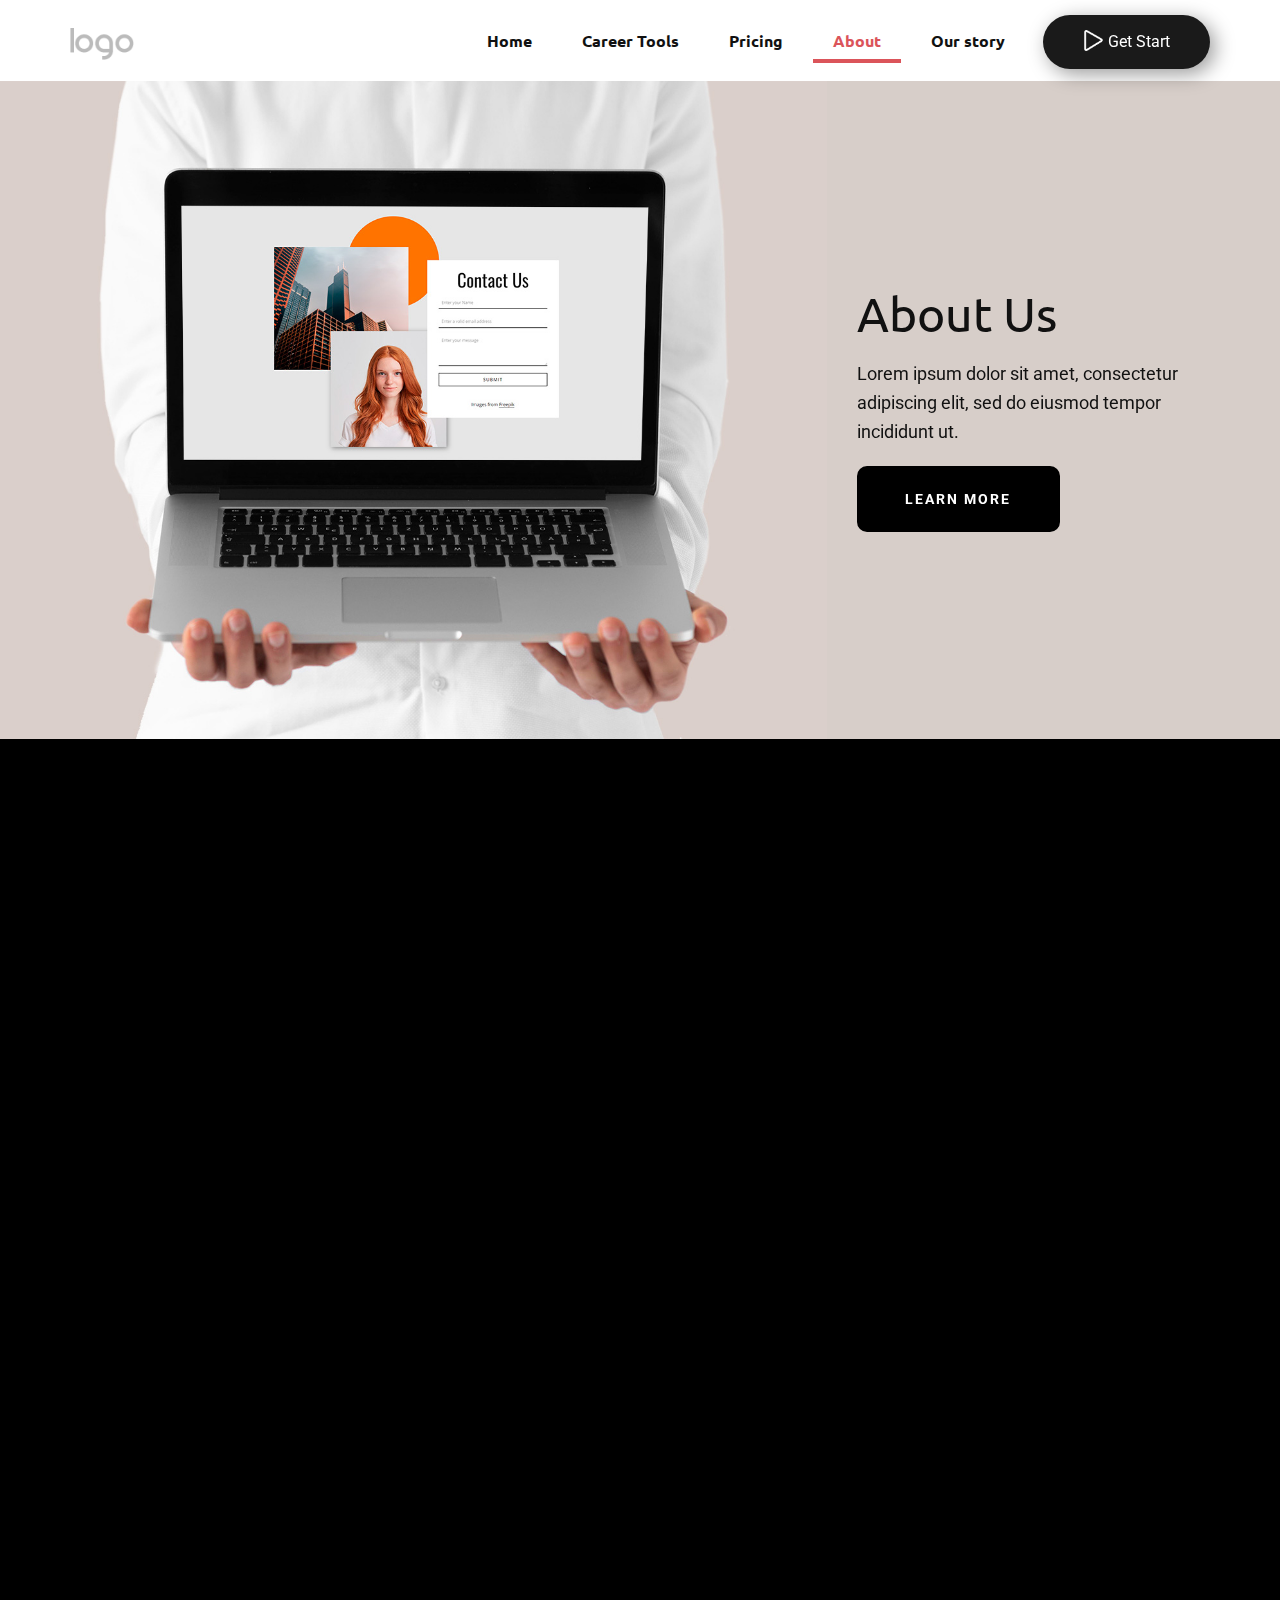
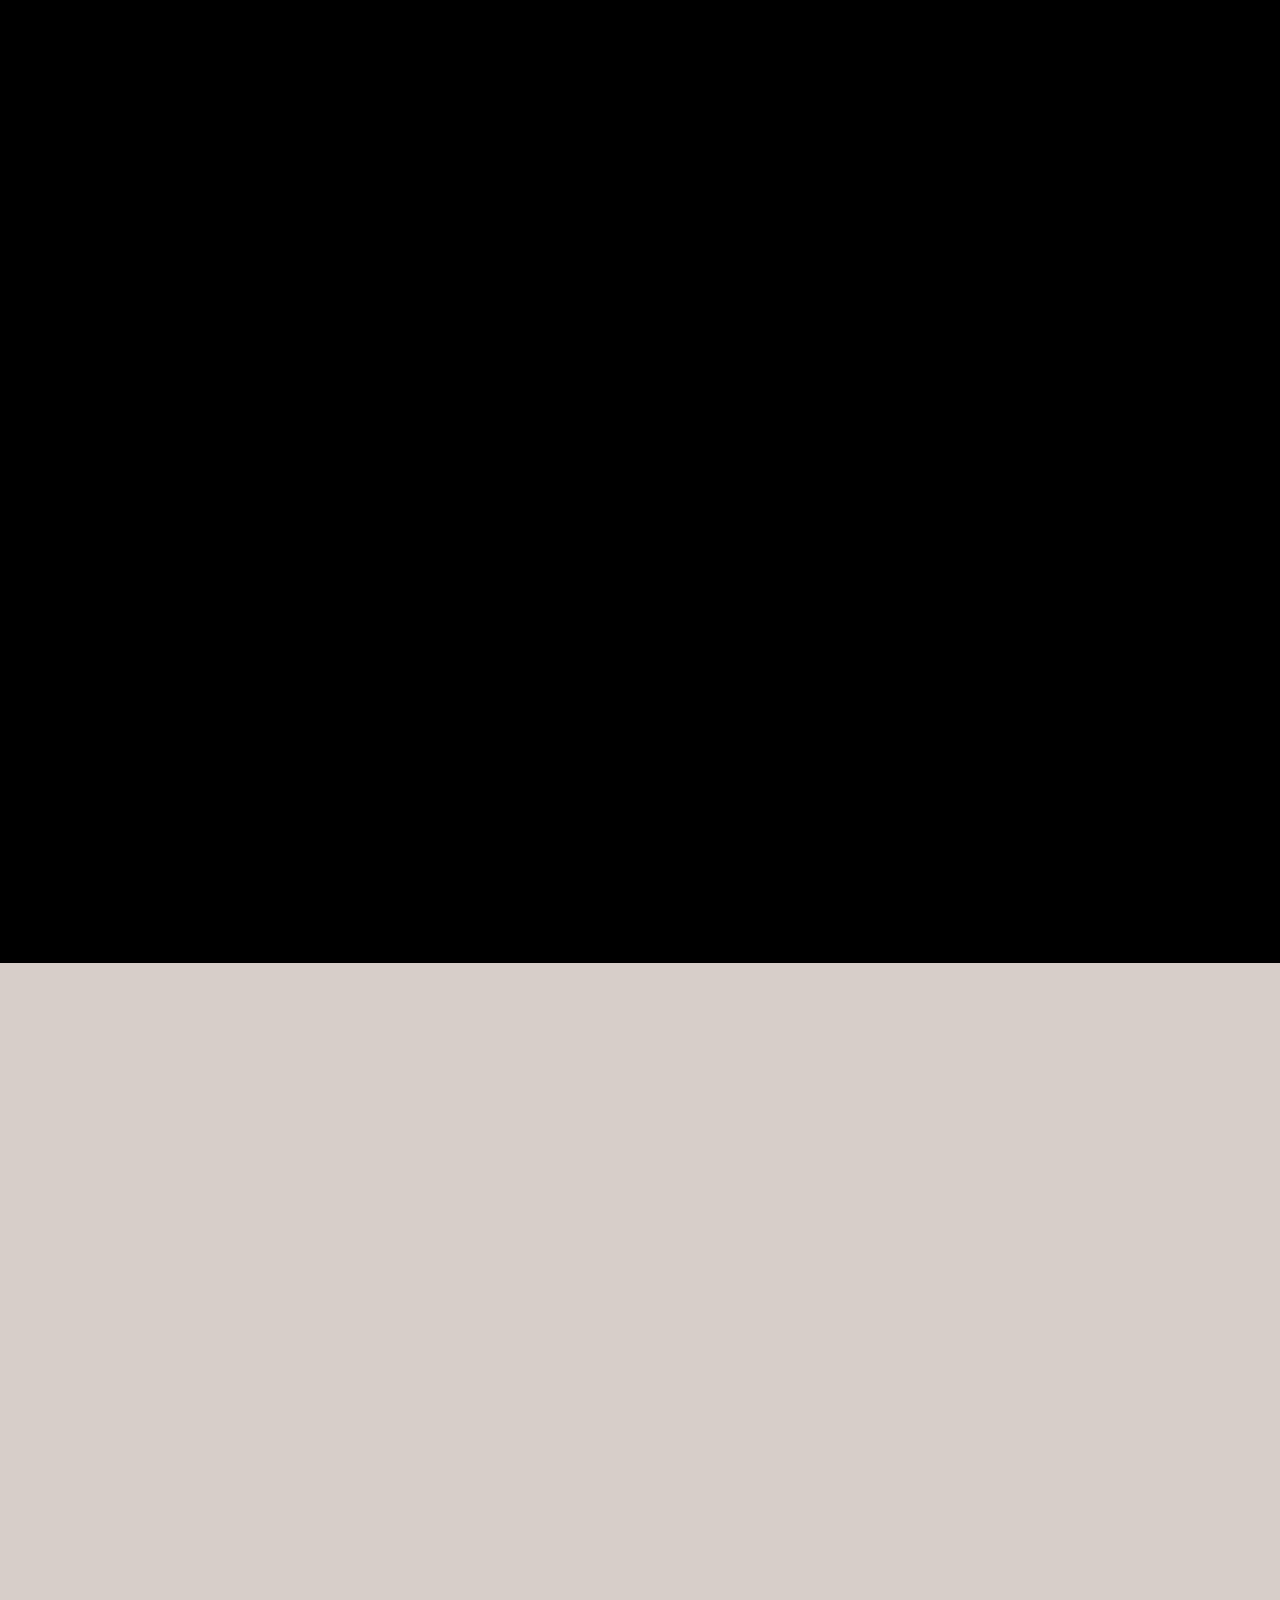
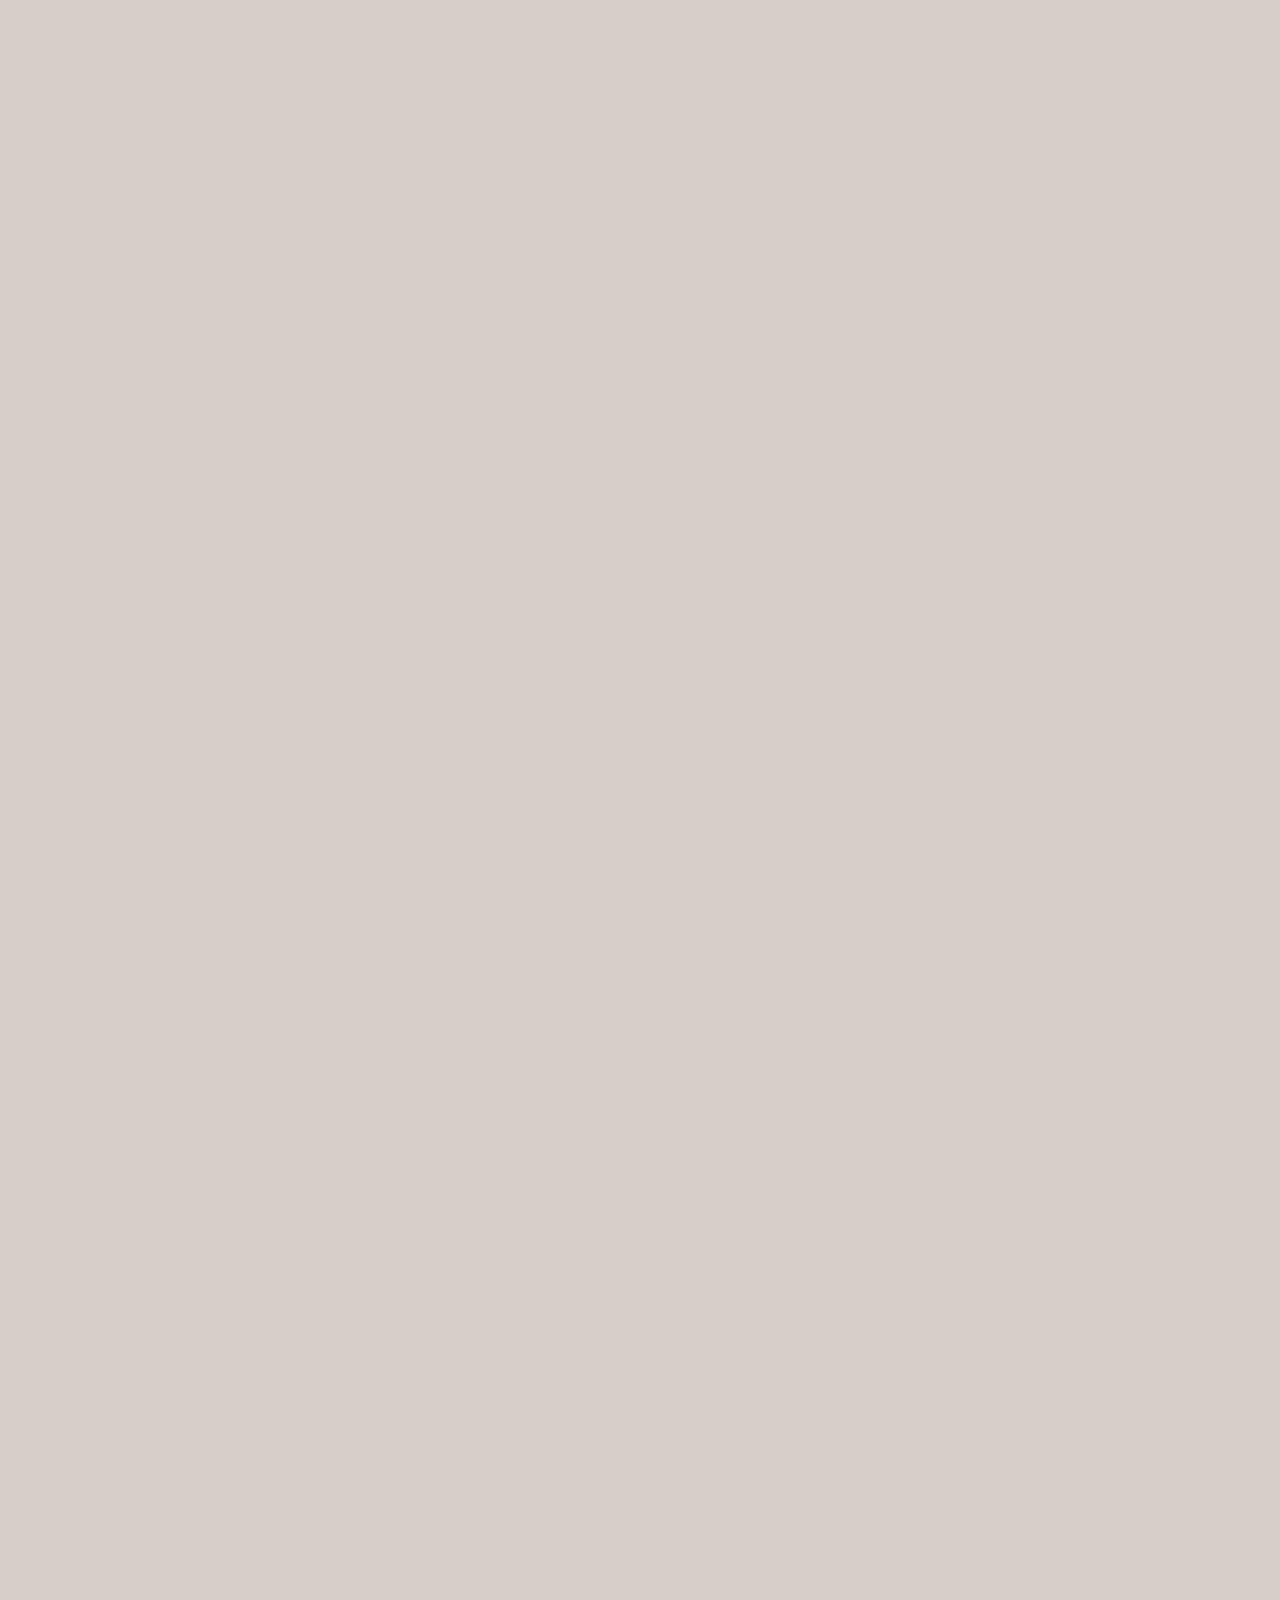
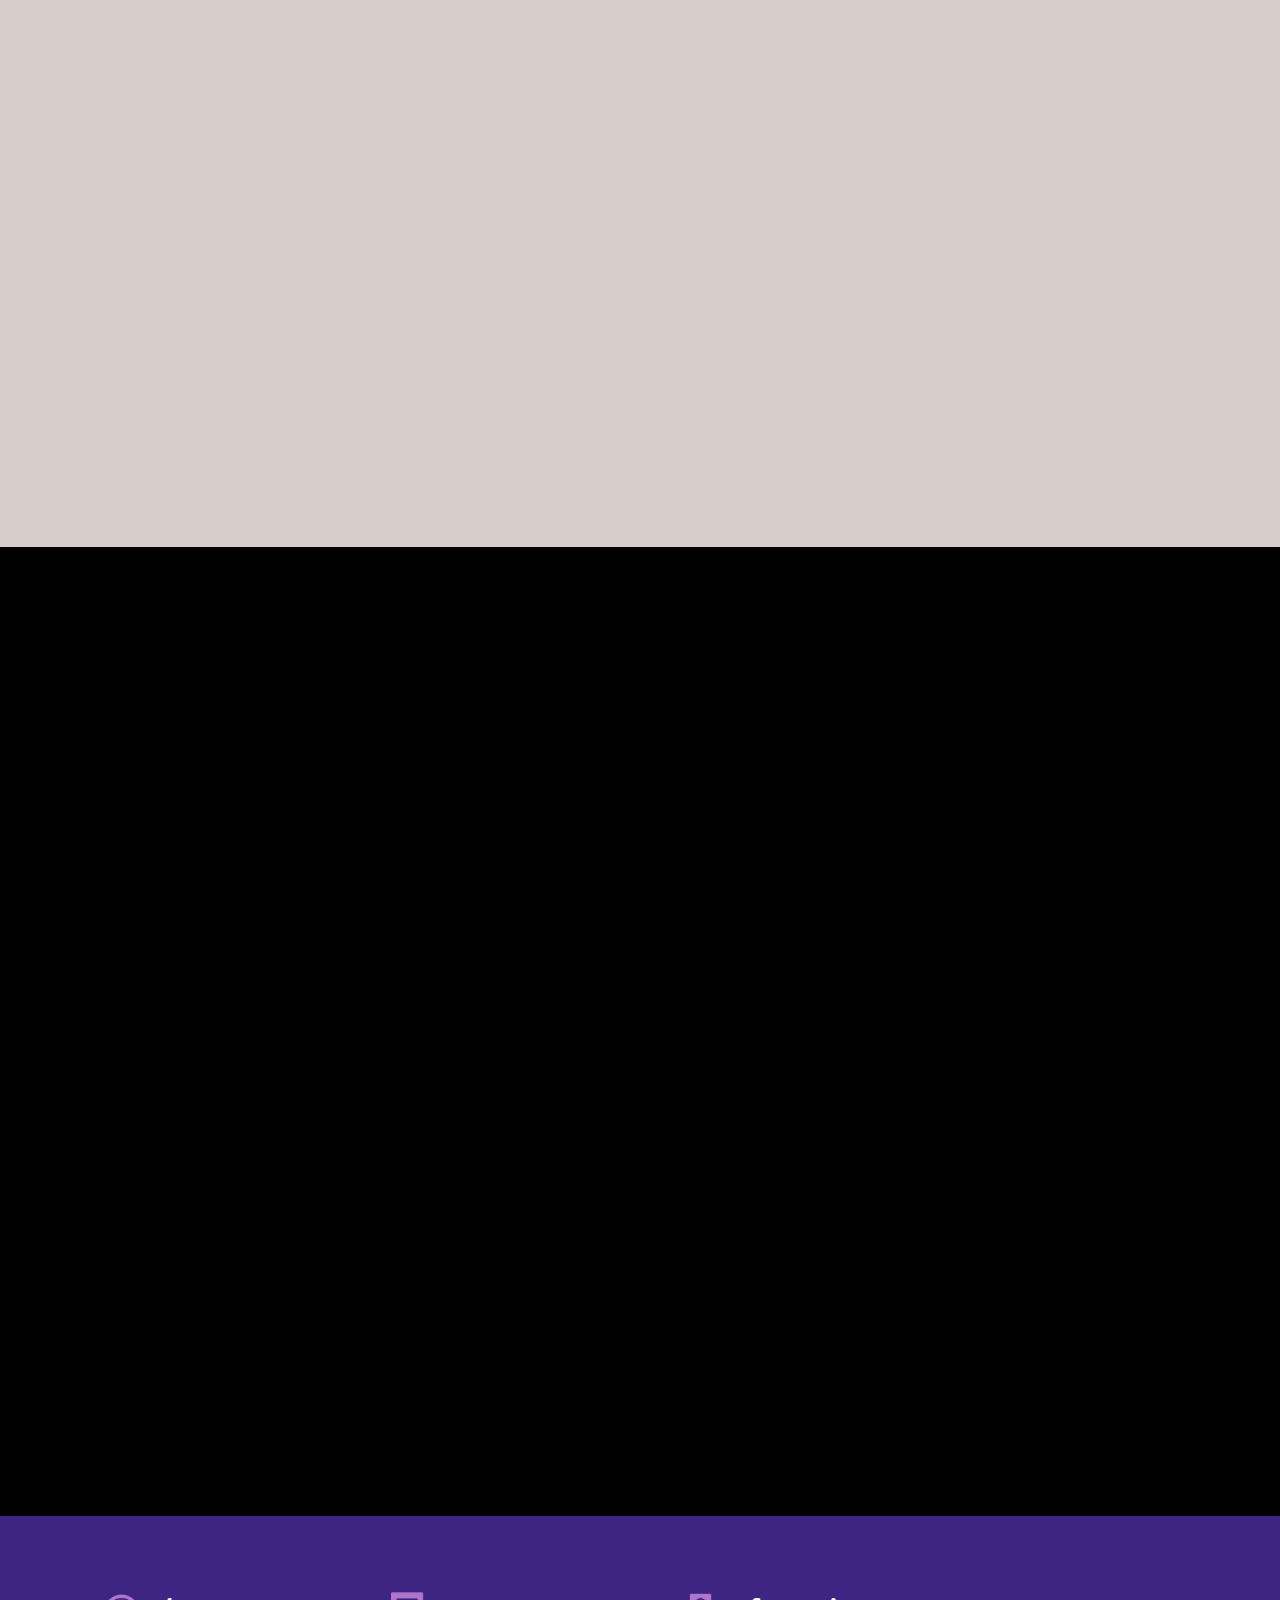
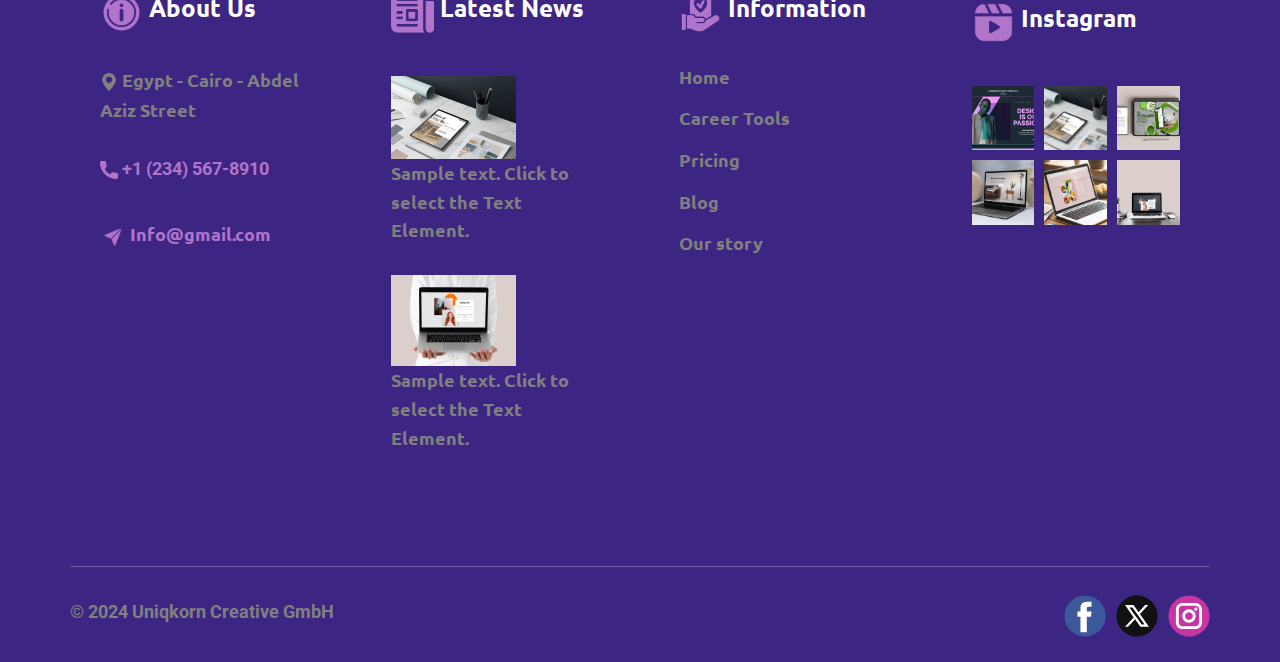
==== commit de972525: "home" ====
--- a/About-Us.html
+++ b/About-Us.html
@@ -26,29 +26,40 @@
 		"@context": "http://schema.org",
 		"@type": "Organization",
 		"name": "website CV",
-		"logo": "images/default-logo.png"
+		"logo": "images/default-logo.png",
+		"sameAs": [
+				"https://facebook.com/name",
+				"https://twitter.com/name",
+				"https://instagram.com/name"
+		]
 }</script>
     <meta name="theme-color" content="#478ac9">
+    <meta name="twitter:site" content="@">
+    <meta name="twitter:card" content="summary_large_image">
+    <meta name="twitter:title" content="About Us">
+    <meta name="twitter:description" content="website CV">
     <meta property="og:title" content="About Us">
     <meta property="og:description" content="">
     <meta property="og:type" content="website">
   <meta data-intl-tel-input-cdn-path="intlTelInput/"></head>
-  <body data-path-to-root="./" data-include-products="false" class="u-body u-xl-mode" data-lang="en"><header class="u-clearfix u-header u-sticky u-sticky-d5ae u-white u-header" id="sec-47d1"><div class="u-clearfix u-sheet u-valign-middle-md u-valign-middle-xl u-valign-middle-xxl u-sheet-1">
+  <body data-path-to-root="./" data-include-products="false" class="u-body u-xl-mode" data-lang="en"><header class="u-clearfix u-header u-sticky u-sticky-d5ae u-white u-header" id="sec-47d1"><div class="u-clearfix u-sheet u-sheet-1">
         <a href="#" class="u-align-left-md u-align-left-sm u-align-left-xs u-image u-logo u-image-1" data-image-width="80" data-image-height="40">
           <img class="u-logo-image u-logo-image-1" src="images/default-logo.png">
         </a>
-        <nav class="u-align-right-sm u-align-right-xs u-menu u-menu-one-level u-offcanvas u-menu-1" data-responsive-from="SM">
+        <nav class="u-align-right-md u-align-right-sm u-align-right-xs u-menu u-menu-one-level u-offcanvas u-menu-1" data-responsive-from="MD">
           <div class="menu-collapse u-custom-font u-font-ubuntu" style="font-size: 1rem; letter-spacing: 0px; font-weight: 700;">
-            <a class="u-button-style u-custom-left-right-menu-spacing u-custom-padding-bottom u-custom-top-bottom-menu-spacing u-nav-link u-text-active-palette-1-base u-text-hover-palette-2-base" href="#">
+            <a class="u-button-style u-custom-border-radius u-custom-effect-duration u-custom-left-right-menu-spacing u-custom-padding-bottom u-custom-text-active-color u-custom-text-color u-custom-top-bottom-menu-spacing u-nav-link u-text-active-palette-1-base u-text-hover-palette-2-base" href="#">
               <svg class="u-svg-link" viewBox="0 0 24 24"><use xmlns:xlink="http://www.w3.org/1999/xlink" xlink:href="#menu-hamburger"></use></svg>
               <svg class="u-svg-content" version="1.1" id="menu-hamburger" viewBox="0 0 16 16" x="0px" y="0px" xmlns:xlink="http://www.w3.org/1999/xlink" xmlns="http://www.w3.org/2000/svg"><g><rect y="1" width="16" height="2"></rect><rect y="7" width="16" height="2"></rect><rect y="13" width="16" height="2"></rect>
 </g></svg>
             </a>
           </div>
           <div class="u-custom-menu u-nav-container">
-            <ul class="u-custom-font u-font-ubuntu u-nav u-unstyled u-nav-1"><li class="u-nav-item"><a class="u-button-style u-nav-link u-text-active-palette-1-base u-text-hover-palette-2-base" href="Home.html" style="padding: 10px 20px;">Home</a>
-</li><li class="u-nav-item"><a class="u-button-style u-nav-link u-text-active-palette-1-base u-text-hover-palette-2-base" href="About-Us.html" style="padding: 10px 20px;">About</a>
-</li><li class="u-nav-item"><a class="u-button-style u-nav-link u-text-active-palette-1-base u-text-hover-palette-2-base" href="Our-Store.html" style="padding: 10px 20px;">Contact</a>
+            <ul class="u-custom-font u-font-ubuntu u-nav u-spacing-10 u-unstyled u-nav-1"><li class="u-nav-item"><a class="u-border-4 u-border-active-palette-2-base u-border-hover-palette-2-base u-border-no-left u-border-no-right u-border-no-top u-button-style u-nav-link u-text-active-palette-2-base u-text-hover-palette-2-base" href="Home.html" style="padding: 10px 20px;">Home</a>
+</li><li class="u-nav-item"><a class="u-border-4 u-border-active-palette-2-base u-border-hover-palette-2-base u-border-no-left u-border-no-right u-border-no-top u-button-style u-nav-link u-text-active-palette-2-base u-text-hover-palette-2-base" style="padding: 10px 20px;">Career Tools</a>
+</li><li class="u-nav-item"><a class="u-border-4 u-border-active-palette-2-base u-border-hover-palette-2-base u-border-no-left u-border-no-right u-border-no-top u-button-style u-nav-link u-text-active-palette-2-base u-text-hover-palette-2-base" style="padding: 10px 20px;">Pricing</a>
+</li><li class="u-nav-item"><a class="u-border-4 u-border-active-palette-2-base u-border-hover-palette-2-base u-border-no-left u-border-no-right u-border-no-top u-button-style u-nav-link u-text-active-palette-2-base u-text-hover-palette-2-base" href="About-Us.html" style="padding: 10px 20px;">About</a>
+</li><li class="u-nav-item"><a class="u-border-4 u-border-active-palette-2-base u-border-hover-palette-2-base u-border-no-left u-border-no-right u-border-no-top u-button-style u-nav-link u-text-active-palette-2-base u-text-hover-palette-2-base" href="Our-Store.html" style="padding: 10px 20px;">Our story</a>
 </li></ul>
           </div>
           <div class="u-custom-menu u-nav-container-collapse">
@@ -56,8 +67,10 @@
               <div class="u-inner-container-layout u-sidenav-overflow">
                 <div class="u-menu-close"></div>
                 <ul class="u-align-center u-nav u-popupmenu-items u-unstyled u-nav-2"><li class="u-nav-item"><a class="u-button-style u-nav-link" href="Home.html">Home</a>
+</li><li class="u-nav-item"><a class="u-button-style u-nav-link">Career Tools</a>
+</li><li class="u-nav-item"><a class="u-button-style u-nav-link">Pricing</a>
 </li><li class="u-nav-item"><a class="u-button-style u-nav-link" href="About-Us.html">About</a>
-</li><li class="u-nav-item"><a class="u-button-style u-nav-link" href="Our-Store.html">Contact</a>
+</li><li class="u-nav-item"><a class="u-button-style u-nav-link" href="Our-Store.html">Our story</a>
 </li></ul>
               </div>
             </div>
@@ -366,29 +379,117 @@
     
     
     
-    <footer class="u-clearfix u-footer u-grey-80" id="sec-4503"><div class="u-clearfix u-sheet u-sheet-1">
-        <div class="data-layout-selected u-clearfix u-expanded-width-lg u-expanded-width-md u-expanded-width-xl u-expanded-width-xs u-gutter-30 u-layout-wrap u-layout-wrap-1">
+    <footer class="u-clearfix u-custom-color-3 u-footer" id="sec-4503"><div class="u-clearfix u-sheet u-sheet-1">
+        <div class="data-layout-selected u-clearfix u-expanded-width u-gutter-22 u-layout-wrap u-layout-wrap-1">
           <div class="u-gutter-0 u-layout">
             <div class="u-layout-row">
               <div class="u-align-left u-container-style u-layout-cell u-left-cell u-size-15-lg u-size-15-xl u-size-19-sm u-size-19-xs u-size-30-md u-layout-cell-1">
-                <div class="u-container-layout u-container-layout-1"></div>
+                <div class="u-container-layout u-valign-top-lg u-valign-top-md u-valign-top-sm u-valign-top-xl u-valign-top-xs u-container-layout-1">
+                  <p class="u-custom-font u-font-ubuntu u-text u-text-1"><span class="u-file-icon u-icon u-text-custom-color-4 u-icon-1"><img src="images/3291605-9e60ab6e.png" alt=""></span>&nbsp;About Us
+                  </p>
+                  <p class="u-custom-font u-font-ubuntu u-text u-text-grey-50 u-text-2"><span class="u-file-icon u-icon u-text-grey-50"><img src="images/3177361-d6e929e2.png" alt=""></span>&nbsp;​Egypt - Cairo - Abdel Aziz Street
+                  </p>
+                  <a href="#" class="u-active-none u-btn u-btn-rectangle u-button-style u-hover-none u-none u-text-custom-color-4 u-btn-1"><span class="u-icon"><svg class="u-svg-content" viewBox="0 0 405.333 405.333" x="0px" y="0px" style="width: 1em; height: 1em;"><path d="M373.333,266.88c-25.003,0-49.493-3.904-72.704-11.563c-11.328-3.904-24.192-0.896-31.637,6.699l-46.016,34.752    c-52.8-28.181-86.592-61.952-114.389-114.368l33.813-44.928c8.512-8.512,11.563-20.971,7.915-32.64    C142.592,81.472,138.667,56.96,138.667,32c0-17.643-14.357-32-32-32H32C14.357,0,0,14.357,0,32    c0,205.845,167.488,373.333,373.333,373.333c17.643,0,32-14.357,32-32V298.88C405.333,281.237,390.976,266.88,373.333,266.88z"></path></svg></span>&nbsp;+1 (234) 567-8910
+                  </a>
+                  <p class="u-custom-font u-font-ubuntu u-text u-text-custom-color-4 u-text-3"><span class="u-file-icon u-icon u-text-custom-color-4 u-icon-4"><img src="images/8162992-8a1eb5c2.png" alt=""></span>&nbsp;Info@gmail.com
+                  </p>
+                </div>
               </div>
               <div class="u-align-left u-container-style u-layout-cell u-size-15-lg u-size-15-xl u-size-19-sm u-size-19-xs u-size-30-md u-layout-cell-2">
-                <div class="u-container-layout u-container-layout-2"></div>
-              </div>
-              <div class="u-align-left u-container-style u-layout-cell u-right-cell u-size-15-lg u-size-15-xl u-size-19-sm u-size-19-xs u-size-30-md u-layout-cell-3">
-                <div class="u-container-layout u-container-layout-3"><span class="u-file-icon u-icon u-icon-1"><img src="images/9300086.png" alt=""></span>
-                </div>
-              </div>
-              <div class="u-container-style u-layout-cell u-size-15">
-                <div class="u-container-layout u-container-layout-4"></div>
+                <div class="u-container-layout u-container-layout-2">
+                  <p class="u-custom-font u-font-ubuntu u-text u-text-4"><span class="u-file-icon u-icon u-text-custom-color-4 u-icon-5"><img src="images/2983765-005f8951.png" alt=""></span>&nbsp;Latest News
+                  </p>
+                  <img class="u-image u-image-default u-image-1" src="images/desk-flat-lay-with-tablet.jpg" alt="" data-image-width="2000" data-image-height="1333">
+                  <p class="u-custom-font u-font-ubuntu u-text u-text-grey-50 u-text-5">Sample text. Click to select the Text Element.</p>
+                  <img class="u-image u-image-default u-image-2" src="images/658.jpg" alt="" data-image-width="1400" data-image-height="1024">
+                  <p class="u-custom-font u-font-ubuntu u-text u-text-grey-50 u-text-6">Sample text. Click to select the Text Element.</p>
+                </div>
+              </div>
+              <div class="u-align-left u-container-style u-layout-cell u-right-cell u-size-14-md u-size-15-lg u-size-15-xl u-size-19-sm u-size-19-xs u-layout-cell-3">
+                <div class="u-container-layout u-valign-top u-container-layout-3">
+                  <p class="u-custom-font u-font-ubuntu u-text u-text-7"><span class="u-file-icon u-icon u-text-custom-color-4 u-icon-6"><img src="images/7338912-ba1810b6.png" alt=""></span>&nbsp;Information
+                  </p>
+                  <h6 class="u-custom-font u-font-ubuntu u-text u-text-8">
+                    <a class="u-active-none u-border-none u-btn u-button-link u-button-style u-custom-font u-font-ubuntu u-hover-none u-none u-text-grey-50 u-text-hover-custom-color-4 u-btn-2" href="Home.html">Home</a>
+                  </h6>
+                  <h6 class="u-custom-font u-font-ubuntu u-text u-text-9">
+                    <a href="#" class="u-active-none u-border-none u-btn u-button-link u-button-style u-custom-font u-font-ubuntu u-hover-none u-none u-text-grey-50 u-text-hover-custom-color-4 u-btn-3">Career Tools</a>
+                  </h6>
+                  <h6 class="u-custom-font u-font-ubuntu u-text u-text-10">
+                    <a class="u-active-none u-border-none u-btn u-button-link u-button-style u-custom-font u-font-ubuntu u-hover-none u-none u-text-grey-50 u-text-hover-custom-color-4 u-btn-4" href="Home.html">Pricing</a>
+                  </h6>
+                  <h6 class="u-custom-font u-font-ubuntu u-text u-text-11">
+                    <a class="u-active-none u-border-none u-btn u-button-link u-button-style u-custom-font u-font-ubuntu u-hover-none u-none u-text-grey-50 u-text-hover-custom-color-4 u-btn-5" href="Home.html">Blog</a>
+                  </h6>
+                  <h6 class="u-custom-font u-font-ubuntu u-text u-text-12">
+                    <a class="u-active-none u-border-none u-btn u-button-link u-button-style u-custom-font u-font-ubuntu u-hover-none u-none u-text-grey-50 u-text-hover-custom-color-4 u-btn-6" href="Home.html">Our story</a>
+                  </h6>
+                </div>
+              </div>
+              <div class="u-container-style u-layout-cell u-size-15-lg u-size-15-xl u-size-15-xxl u-size-31-md u-size-31-sm u-size-31-xs u-layout-cell-4">
+                <div class="u-container-layout u-valign-top u-container-layout-4">
+                  <p class="u-custom-font u-font-ubuntu u-text u-text-13"><span class="u-file-icon u-icon u-text-custom-color-4 u-icon-7"><img src="images/12595820-14c90a33.png" alt=""></span>&nbsp;Instagram
+                  </p>
+                  <div class="custom-expanded u-expanded-width-lg u-expanded-width-xl u-expanded-width-xxl u-gallery u-layout-grid u-lightbox u-no-transition u-show-text-none u-gallery-1">
+                    <div class="u-gallery-inner u-gallery-inner-1">
+                      <div class="u-effect-hover-zoom u-gallery-item">
+                        <div class="u-back-slide" data-image-width="1380" data-image-height="776">
+                          <img class="u-back-image u-expanded" src="images/design-landing-page-template_23-2148947823.jpg">
+                        </div>
+                        <div class="u-over-slide u-shading u-over-slide-1"></div>
+                      </div>
+                      <div class="u-effect-hover-zoom u-gallery-item">
+                        <div class="u-back-slide" data-image-width="2000" data-image-height="1333">
+                          <img class="u-back-image u-expanded" src="images/desk-flat-lay-with-tablet.jpg">
+                        </div>
+                        <div class="u-over-slide u-shading u-over-slide-2"></div>
+                      </div>
+                      <div class="u-effect-hover-zoom u-gallery-item">
+                        <div class="u-back-slide" data-image-width="1351" data-image-height="1080">
+                          <img class="u-back-image u-expanded" src="images/xxxx-min.png">
+                        </div>
+                        <div class="u-over-slide u-shading u-over-slide-3"></div>
+                      </div>
+                      <div class="u-effect-hover-zoom u-gallery-item">
+                        <div class="u-back-slide" data-image-width="759" data-image-height="759">
+                          <img class="u-back-image u-expanded" src="images/hh5.jpg">
+                        </div>
+                        <div class="u-over-slide u-shading u-over-slide-4"></div>
+                      </div>
+                      <div class="u-effect-hover-zoom u-gallery-item">
+                        <div class="u-back-slide" data-image-width="759" data-image-height="759">
+                          <img class="u-back-image u-expanded" src="images/jhjh688.jpg">
+                        </div>
+                        <div class="u-over-slide u-shading u-over-slide-5"></div>
+                      </div>
+                      <div class="u-effect-hover-zoom u-gallery-item">
+                        <div class="u-back-slide" data-image-width="1980" data-image-height="1431">
+                          <img class="u-back-image u-expanded" src="images/65737w.jpg">
+                        </div>
+                        <div class="u-over-slide u-shading u-over-slide-6"></div>
+                      </div>
+                    </div>
+                  </div>
+                </div>
               </div>
             </div>
           </div>
         </div>
         <div class="u-align-left u-border-1 u-border-white u-expanded-width u-line u-line-horizontal u-opacity u-opacity-25 u-line-1"></div>
-        <p class="u-align-right u-small-text u-text u-text-variant u-text-1">Sample text. Click to select the Text Element.</p>
-        <p class="u-align-left u-small-text u-text u-text-variant u-text-2">Sample text. Click to select the Text Element.</p>
+        <p class="u-align-left u-small-text u-text u-text-grey-50 u-text-variant u-text-14"> © 2024 Uniqkorn Creative GmbH</p>
+        <div class="u-social-icons u-spacing-10 u-social-icons-1">
+          <a class="u-social-url" title="facebook" target="_blank" href="https://facebook.com/name"><span class="u-icon u-social-facebook u-social-icon u-icon-8"><svg class="u-svg-link" preserveAspectRatio="xMidYMin slice" viewBox="0 0 112 112" style=""><use xlink:href="#svg-7631"></use></svg><svg class="u-svg-content" viewBox="0 0 112 112" x="0" y="0" id="svg-7631"><circle fill="currentColor" cx="56.1" cy="56.1" r="55"></circle><path fill="#FFFFFF" d="M73.5,31.6h-9.1c-1.4,0-3.6,0.8-3.6,3.9v8.5h12.6L72,58.3H60.8v40.8H43.9V58.3h-8V43.9h8v-9.2
+c0-6.7,3.1-17,17-17h12.5v13.9H73.5z"></path></svg></span>
+          </a>
+          <a class="u-social-url" title="twitter" target="_blank" href="https://twitter.com/name"><span class="u-icon u-social-icon u-social-twitter u-icon-9"><svg class="u-svg-link" preserveAspectRatio="xMidYMin slice" viewBox="0 0 112.2 112.2" style=""><use xlink:href="#svg-b97d"></use></svg><svg class="u-svg-content" viewBox="0 0 112.2 112.2" x="0px" y="0px" id="svg-b97d"><circle fill="currentColor" cx="56" cy="56" r="55"></circle><path fill="#FFFFFF" d="M63.9,51l22.4-24h-8.6L60.3,45.9L46.9,27H24l23.3,32.8L24,85h8.2L51,64.9L65.3,85H88L63.9,51z M55.3,60.2
+l-3.7-5.1L35.7,33.1h8.1l12.3,17.2l3.7,5.1l16.6,23.4h-7.8L55.3,60.2z"></path></svg></span>
+          </a>
+          <a class="u-social-url" title="instagram" target="_blank" href="https://instagram.com/name"><span class="u-icon u-social-icon u-social-instagram u-icon-10"><svg class="u-svg-link" preserveAspectRatio="xMidYMin slice" viewBox="0 0 112 112" style=""><use xlink:href="#svg-69a1"></use></svg><svg class="u-svg-content" viewBox="0 0 112 112" x="0" y="0" id="svg-69a1"><circle fill="currentColor" cx="56.1" cy="56.1" r="55"></circle><path fill="#FFFFFF" d="M55.9,38.2c-9.9,0-17.9,8-17.9,17.9C38,66,46,74,55.9,74c9.9,0,17.9-8,17.9-17.9C73.8,46.2,65.8,38.2,55.9,38.2
+z M55.9,66.4c-5.7,0-10.3-4.6-10.3-10.3c-0.1-5.7,4.6-10.3,10.3-10.3c5.7,0,10.3,4.6,10.3,10.3C66.2,61.8,61.6,66.4,55.9,66.4z"></path><path fill="#FFFFFF" d="M74.3,33.5c-2.3,0-4.2,1.9-4.2,4.2s1.9,4.2,4.2,4.2s4.2-1.9,4.2-4.2S76.6,33.5,74.3,33.5z"></path><path fill="#FFFFFF" d="M73.1,21.3H38.6c-9.7,0-17.5,7.9-17.5,17.5v34.5c0,9.7,7.9,17.6,17.5,17.6h34.5c9.7,0,17.5-7.9,17.5-17.5V38.8
+C90.6,29.1,82.7,21.3,73.1,21.3z M83,73.3c0,5.5-4.5,9.9-9.9,9.9H38.6c-5.5,0-9.9-4.5-9.9-9.9V38.8c0-5.5,4.5-9.9,9.9-9.9h34.5
+c5.5,0,9.9,4.5,9.9,9.9V73.3z"></path></svg></span>
+          </a>
+        </div>
       </div></footer>
   
 </body></html>--- a/nicepage.css
+++ b/nicepage.css
@@ -42033,6 +42033,150 @@
         }
 
         
+        
+        .u-custom-color-3,
+        .u-body.u-custom-color-3,
+        section.u-custom-color-3:before,
+        .u-custom-color-3 > .u-audio-main-layout-wrapper:before,
+        .u-custom-color-3 > .u-container-layout:before,
+        .u-custom-color-3 > .u-inner-container-layout:before,
+        .u-custom-color-3.u-sidenav:before,
+        .u-container-layout.u-container-layout.u-custom-color-3:before,
+        .u-table-alt-custom-color-3 tr:nth-child(even)
+        {
+            color: #ffffff;
+            background-color: #3d2583;
+        }
+
+        .u-input.u-custom-color-3,
+        .u-field-input.u-custom-color-3,
+        .u-button-style.u-custom-color-3,
+        .u-button-style.u-custom-color-3[class*="u-border-"]
+        {
+            color: #ffffff !important;
+            background-color: #3d2583 !important;
+        }
+
+        .u-button-style.u-custom-color-3:hover,
+        .u-button-style.u-custom-color-3[class*="u-border-"]:hover,
+        .u-button-style.u-custom-color-3:focus,
+        .u-button-style.u-custom-color-3[class*="u-border-"]:focus,
+        .u-button-style.u-button-style.u-custom-color-3:active,
+        .u-button-style.u-button-style.u-custom-color-3[class*="u-border-"]:active,
+        .u-button-style.u-button-style.u-custom-color-3.active,
+        .u-button-style.u-button-style.u-custom-color-3[class*="u-border-"].active,
+        li.active > .u-button-style.u-button-style.u-custom-color-3,
+        li.active > .u-button-style.u-button-style.u-custom-color-3[class*="u-border-"]
+        {
+            color: #ffffff !important;
+            background-color: #372176 !important;
+        }
+
+        .u-hover-custom-color-3:hover,
+        .u-hover-custom-color-3[class*="u-border-"]:hover,
+        .u-hover-custom-color-3:focus,
+        .u-hover-custom-color-3[class*="u-border-"]:focus,
+        .u-active-custom-color-3.u-active.u-active,
+        .u-active-custom-color-3[class*="u-border-"].u-active.u-active,
+        a.u-button-style.u-hover-custom-color-3:hover,
+        a.u-button-style.u-hover-custom-color-3.hover,
+        a.u-button-style.u-hover-custom-color-3[class*="u-border-"]:hover,
+        a.u-button-style.u-hover-custom-color-3[class*="u-border-"].hover,
+        a.u-button-style:hover > .u-hover-custom-color-3,
+        a.u-button-style:hover > .u-hover-custom-color-3[class*="u-border-"],
+        a.u-button-style.u-hover-custom-color-3:focus,
+        a.u-button-style.u-hover-custom-color-3[class*="u-border-"]:focus,
+        a.u-button-style.u-button-style.u-active-custom-color-3:active,
+        a.u-button-style.u-button-style.u-active-custom-color-3[class*="u-border-"]:active,
+        a.u-button-style.u-button-style.u-active-custom-color-3.active,
+        a.u-button-style.u-button-style.u-active-custom-color-3[class*="u-border-"].active,
+        a.u-button-style.u-button-style.active > .u-active-custom-color-3,
+        a.u-button-style.u-button-style.active > .u-active-custom-color-3[class*="u-border-"],
+        li.active > a.u-button-style.u-button-style.u-active-custom-color-3,
+        li.active > a.u-button-style.u-button-style.u-active-custom-color-3[class*="u-border-"],
+        input.u-field-input.u-field-input.u-active-custom-color-3:checked
+        {
+            color: #ffffff !important;
+            background-color: #3d2583 !important;
+        }
+
+        a.u-link.u-hover-custom-color-3:hover {
+            color: #3d2583 !important;
+        }
+
+        
+        
+        .u-custom-color-4,
+        .u-body.u-custom-color-4,
+        section.u-custom-color-4:before,
+        .u-custom-color-4 > .u-audio-main-layout-wrapper:before,
+        .u-custom-color-4 > .u-container-layout:before,
+        .u-custom-color-4 > .u-inner-container-layout:before,
+        .u-custom-color-4.u-sidenav:before,
+        .u-container-layout.u-container-layout.u-custom-color-4:before,
+        .u-table-alt-custom-color-4 tr:nth-child(even)
+        {
+            color: #ffffff;
+            background-color: #b074ca;
+        }
+
+        .u-input.u-custom-color-4,
+        .u-field-input.u-custom-color-4,
+        .u-button-style.u-custom-color-4,
+        .u-button-style.u-custom-color-4[class*="u-border-"]
+        {
+            color: #ffffff !important;
+            background-color: #b074ca !important;
+        }
+
+        .u-button-style.u-custom-color-4:hover,
+        .u-button-style.u-custom-color-4[class*="u-border-"]:hover,
+        .u-button-style.u-custom-color-4:focus,
+        .u-button-style.u-custom-color-4[class*="u-border-"]:focus,
+        .u-button-style.u-button-style.u-custom-color-4:active,
+        .u-button-style.u-button-style.u-custom-color-4[class*="u-border-"]:active,
+        .u-button-style.u-button-style.u-custom-color-4.active,
+        .u-button-style.u-button-style.u-custom-color-4[class*="u-border-"].active,
+        li.active > .u-button-style.u-button-style.u-custom-color-4,
+        li.active > .u-button-style.u-button-style.u-custom-color-4[class*="u-border-"]
+        {
+            color: #ffffff !important;
+            background-color: #a35dc1 !important;
+        }
+
+        .u-hover-custom-color-4:hover,
+        .u-hover-custom-color-4[class*="u-border-"]:hover,
+        .u-hover-custom-color-4:focus,
+        .u-hover-custom-color-4[class*="u-border-"]:focus,
+        .u-active-custom-color-4.u-active.u-active,
+        .u-active-custom-color-4[class*="u-border-"].u-active.u-active,
+        a.u-button-style.u-hover-custom-color-4:hover,
+        a.u-button-style.u-hover-custom-color-4.hover,
+        a.u-button-style.u-hover-custom-color-4[class*="u-border-"]:hover,
+        a.u-button-style.u-hover-custom-color-4[class*="u-border-"].hover,
+        a.u-button-style:hover > .u-hover-custom-color-4,
+        a.u-button-style:hover > .u-hover-custom-color-4[class*="u-border-"],
+        a.u-button-style.u-hover-custom-color-4:focus,
+        a.u-button-style.u-hover-custom-color-4[class*="u-border-"]:focus,
+        a.u-button-style.u-button-style.u-active-custom-color-4:active,
+        a.u-button-style.u-button-style.u-active-custom-color-4[class*="u-border-"]:active,
+        a.u-button-style.u-button-style.u-active-custom-color-4.active,
+        a.u-button-style.u-button-style.u-active-custom-color-4[class*="u-border-"].active,
+        a.u-button-style.u-button-style.active > .u-active-custom-color-4,
+        a.u-button-style.u-button-style.active > .u-active-custom-color-4[class*="u-border-"],
+        li.active > a.u-button-style.u-button-style.u-active-custom-color-4,
+        li.active > a.u-button-style.u-button-style.u-active-custom-color-4[class*="u-border-"],
+        input.u-field-input.u-field-input.u-active-custom-color-4:checked
+        {
+            color: #ffffff !important;
+            background-color: #b074ca !important;
+        }
+
+        a.u-link.u-hover-custom-color-4:hover {
+            color: #b074ca !important;
+        }
+
+        
 
         
         .u-border-custom-color-1,
@@ -42083,6 +42227,108 @@
         .u-link.u-border-custom-color-1[class*="u-border-"]:hover
         {
             border-color: #c5b8b1 !important;
+        }
+        
+        
+        .u-border-custom-color-3,
+        .u-border-custom-color-3.u-input,
+        .u-border-custom-color-3.u-field-input.u-field-input,
+        .u-separator-custom-color-3:after
+        {
+            border-color: #3d2583;
+            stroke: #3d2583;
+        }
+
+        .u-button-style.u-border-custom-color-3
+        {
+            border-color: #3d2583 !important;
+            color: #3d2583 !important;
+            background-color: transparent !important;
+        }
+
+        .u-button-style.u-border-custom-color-3:hover,
+        .u-button-style.u-border-custom-color-3:focus
+        {
+            border-color: transparent !important;
+            color: #372176 !important;
+            background-color: transparent !important;
+        }
+
+        .u-border-hover-custom-color-3:hover,
+        .u-border-hover-custom-color-3:focus,
+        .u-border-active-custom-color-3.u-active.u-active,
+        a.u-button-style.u-border-hover-custom-color-3:hover,
+        a.u-button-style:hover > .u-border-hover-custom-color-3,
+        a.u-button-style.u-border-hover-custom-color-3:focus,
+        a.u-button-style.u-button-style.u-border-active-custom-color-3:active,
+        a.u-button-style.u-button-style.u-border-active-custom-color-3.active,
+        a.u-button-style.u-button-style.active > .u-border-active-custom-color-3,
+        li.active > a.u-button-style.u-button-style.u-border-active-custom-color-3,
+        input.u-field-input.u-field-input.u-border-active-custom-color-3:checked
+        {
+            color: #3d2583 !important;
+            border-color: #3d2583 !important;
+        }
+
+        .u-link.u-border-custom-color-3[class*="u-border-"]
+        {
+            border-color: #3d2583 !important;
+        }
+
+        .u-link.u-border-custom-color-3[class*="u-border-"]:hover
+        {
+            border-color: #372176 !important;
+        }
+        
+        
+        .u-border-custom-color-4,
+        .u-border-custom-color-4.u-input,
+        .u-border-custom-color-4.u-field-input.u-field-input,
+        .u-separator-custom-color-4:after
+        {
+            border-color: #b074ca;
+            stroke: #b074ca;
+        }
+
+        .u-button-style.u-border-custom-color-4
+        {
+            border-color: #b074ca !important;
+            color: #b074ca !important;
+            background-color: transparent !important;
+        }
+
+        .u-button-style.u-border-custom-color-4:hover,
+        .u-button-style.u-border-custom-color-4:focus
+        {
+            border-color: transparent !important;
+            color: #a35dc1 !important;
+            background-color: transparent !important;
+        }
+
+        .u-border-hover-custom-color-4:hover,
+        .u-border-hover-custom-color-4:focus,
+        .u-border-active-custom-color-4.u-active.u-active,
+        a.u-button-style.u-border-hover-custom-color-4:hover,
+        a.u-button-style:hover > .u-border-hover-custom-color-4,
+        a.u-button-style.u-border-hover-custom-color-4:focus,
+        a.u-button-style.u-button-style.u-border-active-custom-color-4:active,
+        a.u-button-style.u-button-style.u-border-active-custom-color-4.active,
+        a.u-button-style.u-button-style.active > .u-border-active-custom-color-4,
+        li.active > a.u-button-style.u-button-style.u-border-active-custom-color-4,
+        input.u-field-input.u-field-input.u-border-active-custom-color-4:checked
+        {
+            color: #b074ca !important;
+            border-color: #b074ca !important;
+        }
+
+        .u-link.u-border-custom-color-4[class*="u-border-"]
+        {
+            border-color: #b074ca !important;
+        }
+
+        .u-link.u-border-custom-color-4[class*="u-border-"]:hover
+        {
+            border-color: #a35dc1 !important;
         }
         
 
@@ -42154,6 +42400,146 @@
         a.u-link.u-text-hover-custom-color-1:hover
         {
             color: #d7cec9 !important;
+        }
+        
+        
+        .u-text-custom-color-3,
+        .u-input.u-text-custom-color-3,
+        .u-input.u-text-custom-color-3[class*="u-border-"],
+        li.active > a.u-button-style.u-text-custom-color-3,
+        li.active > a.u-button-style.u-text-custom-color-3[class*="u-border-"],
+        a.u-button-style.u-text-custom-color-3,
+        a.u-button-style.u-text-custom-color-3[class*="u-border-"]
+        {
+            color: #3d2583 !important;
+        }
+
+        a.u-button-style.u-text-custom-color-3:hover,
+        a.u-button-style.u-text-custom-color-3[class*="u-border-"]:hover,
+        a.u-button-style.u-text-custom-color-3:focus,
+        a.u-button-style.u-text-custom-color-3[class*="u-border-"]:focus,
+        a.u-button-style.u-button-style.u-text-custom-color-3:active,
+        a.u-button-style.u-button-style.u-text-custom-color-3[class*="u-border-"]:active,
+        a.u-button-style.u-button-style.u-text-custom-color-3.active,
+        a.u-button-style.u-button-style.u-text-custom-color-3[class*="u-border-"].active
+        {
+            color: #372176 !important;
+        }
+
+        a.u-button-style:hover > .u-text-hover-custom-color-3,
+        a.u-button-style:hover > .u-text-hover-custom-color-3[class*="u-border-"],
+        a.u-button-style.u-button-style.u-text-hover-custom-color-3:hover,
+        a.u-button-style.u-button-style.u-text-hover-custom-color-3[class*="u-border-"]:hover,
+        a.u-button-style.u-button-style.u-button-style.u-text-hover-custom-color-3.active,
+        a.u-button-style.u-button-style.u-button-style.u-text-hover-custom-color-3[class*="u-border-"].active,
+        a.u-button-style.u-button-style.u-button-style.u-text-hover-custom-color-3:active,
+        a.u-button-style.u-button-style.u-button-style.u-text-hover-custom-color-3[class*="u-border-"]:active,
+        a.u-button-style.u-button-style.u-text-hover-custom-color-3:focus,
+        a.u-button-style.u-button-style.u-text-hover-custom-color-3[class*="u-border-"]:focus,
+        a.u-button-style.u-button-style.u-button-style.u-button-style.u-text-active-custom-color-3:active,
+        a.u-button-style.u-button-style.u-button-style.u-button-style.u-text-active-custom-color-3[class*="u-border-"]:active,
+        a.u-button-style.u-button-style.u-button-style.u-button-style.u-text-active-custom-color-3.active,
+        a.u-button-style.u-button-style.u-button-style.u-button-style.u-text-active-custom-color-3[class*="u-border-"].active,
+        a.u-button-style.u-button-style.active > .u-text-active-custom-color-3,
+        a.u-button-style.u-button-style.active > .u-text-active-custom-color-3[class*="u-border-"],
+        :not(.level-2) > .u-nav > .u-nav-item > a.u-nav-link.u-text-hover-custom-color-3:hover,
+        :not(.level-2) > .u-nav > .u-nav-item > a.u-nav-link.u-nav-link.u-text-active-custom-color-3.active,
+        .u-text-hover-custom-color-3.u-language-url:hover,
+        .u-text-hover-custom-color-3 .u-language-url:hover,
+        .u-text-hover-custom-color-3.u-carousel-control:hover,
+        .u-popupmenu-items.u-text-hover-custom-color-3 .u-nav-link:hover,
+        .u-popupmenu-items.u-popupmenu-items.u-text-active-custom-color-3 .u-nav-link.active
+        {
+            color: #3d2583 !important;
+        }
+
+        .u-text-custom-color-3 .u-svg-link,
+        .u-text-hover-custom-color-3:hover .u-svg-link,
+        .u-button-style:hover > .u-text-hover-custom-color-3 .u-svg-link,
+        .u-button-style.u-button-style.active > .u-text-active-custom-color-3 .u-svg-link,
+        .u-text-hover-custom-color-3:focus .u-svg-link
+        {
+            fill: #3d2583;
+        }
+
+        .u-link.u-text-custom-color-3:hover
+        {
+            color: #372176 !important;
+        }
+
+        a.u-link.u-text-hover-custom-color-3:hover
+        {
+            color: #3d2583 !important;
+        }
+        
+        
+        .u-text-custom-color-4,
+        .u-input.u-text-custom-color-4,
+        .u-input.u-text-custom-color-4[class*="u-border-"],
+        li.active > a.u-button-style.u-text-custom-color-4,
+        li.active > a.u-button-style.u-text-custom-color-4[class*="u-border-"],
+        a.u-button-style.u-text-custom-color-4,
+        a.u-button-style.u-text-custom-color-4[class*="u-border-"]
+        {
+            color: #b074ca !important;
+        }
+
+        a.u-button-style.u-text-custom-color-4:hover,
+        a.u-button-style.u-text-custom-color-4[class*="u-border-"]:hover,
+        a.u-button-style.u-text-custom-color-4:focus,
+        a.u-button-style.u-text-custom-color-4[class*="u-border-"]:focus,
+        a.u-button-style.u-button-style.u-text-custom-color-4:active,
+        a.u-button-style.u-button-style.u-text-custom-color-4[class*="u-border-"]:active,
+        a.u-button-style.u-button-style.u-text-custom-color-4.active,
+        a.u-button-style.u-button-style.u-text-custom-color-4[class*="u-border-"].active
+        {
+            color: #a35dc1 !important;
+        }
+
+        a.u-button-style:hover > .u-text-hover-custom-color-4,
+        a.u-button-style:hover > .u-text-hover-custom-color-4[class*="u-border-"],
+        a.u-button-style.u-button-style.u-text-hover-custom-color-4:hover,
+        a.u-button-style.u-button-style.u-text-hover-custom-color-4[class*="u-border-"]:hover,
+        a.u-button-style.u-button-style.u-button-style.u-text-hover-custom-color-4.active,
+        a.u-button-style.u-button-style.u-button-style.u-text-hover-custom-color-4[class*="u-border-"].active,
+        a.u-button-style.u-button-style.u-button-style.u-text-hover-custom-color-4:active,
+        a.u-button-style.u-button-style.u-button-style.u-text-hover-custom-color-4[class*="u-border-"]:active,
+        a.u-button-style.u-button-style.u-text-hover-custom-color-4:focus,
+        a.u-button-style.u-button-style.u-text-hover-custom-color-4[class*="u-border-"]:focus,
+        a.u-button-style.u-button-style.u-button-style.u-button-style.u-text-active-custom-color-4:active,
+        a.u-button-style.u-button-style.u-button-style.u-button-style.u-text-active-custom-color-4[class*="u-border-"]:active,
+        a.u-button-style.u-button-style.u-button-style.u-button-style.u-text-active-custom-color-4.active,
+        a.u-button-style.u-button-style.u-button-style.u-button-style.u-text-active-custom-color-4[class*="u-border-"].active,
+        a.u-button-style.u-button-style.active > .u-text-active-custom-color-4,
+        a.u-button-style.u-button-style.active > .u-text-active-custom-color-4[class*="u-border-"],
+        :not(.level-2) > .u-nav > .u-nav-item > a.u-nav-link.u-text-hover-custom-color-4:hover,
+        :not(.level-2) > .u-nav > .u-nav-item > a.u-nav-link.u-nav-link.u-text-active-custom-color-4.active,
+        .u-text-hover-custom-color-4.u-language-url:hover,
+        .u-text-hover-custom-color-4 .u-language-url:hover,
+        .u-text-hover-custom-color-4.u-carousel-control:hover,
+        .u-popupmenu-items.u-text-hover-custom-color-4 .u-nav-link:hover,
+        .u-popupmenu-items.u-popupmenu-items.u-text-active-custom-color-4 .u-nav-link.active
+        {
+            color: #b074ca !important;
+        }
+
+        .u-text-custom-color-4 .u-svg-link,
+        .u-text-hover-custom-color-4:hover .u-svg-link,
+        .u-button-style:hover > .u-text-hover-custom-color-4 .u-svg-link,
+        .u-button-style.u-button-style.active > .u-text-active-custom-color-4 .u-svg-link,
+        .u-text-hover-custom-color-4:focus .u-svg-link
+        {
+            fill: #b074ca;
+        }
+
+        .u-link.u-text-custom-color-4:hover
+        {
+            color: #a35dc1 !important;
+        }
+
+        a.u-link.u-text-hover-custom-color-4:hover
+        {
+            color: #b074ca !important;
         }
 
         .u-body
@@ -42714,25 +43100,25 @@
         /** color-rules **/
 
         /** alt-color-rules **/
-        .u-body-color a,.u-palette-1-base a,.u-palette-1-dark-3 a,.u-palette-1-dark-2 a,.u-palette-1-dark-1 a,.u-palette-1 a,.u-palette-1-light-1 a,.u-palette-2-base a,.u-palette-2-dark-3 a,.u-palette-2-dark-2 a,.u-palette-2-dark-1 a,.u-palette-2 a,.u-palette-2-light-1 a,.u-palette-3-dark-3 a,.u-palette-3-dark-2 a,.u-palette-3-dark-1 a,.u-palette-4-base a,.u-palette-4-dark-3 a,.u-palette-4-dark-2 a,.u-palette-4-dark-1 a,.u-palette-5-dark-3 a,.u-palette-5-dark-2 a,.u-palette-5-dark-1 a,.u-grey-40 a,.u-grey-30 a,.u-grey-90 a,.u-grey-80 a,.u-grey-75 a,.u-black a,.u-grey-70 a,.u-grey-60 a,.u-grey-50 a,.u-grey-dark-3 a,.u-grey-dark-2 a,.u-grey-dark-1 a,.u-grey a,.u-shading a,.u-overlap-contrast .u-header a:not(.u-nav-link):not(.u-btn)
+        .u-custom-color-3 a,.u-custom-color-4 a,.u-body-color a,.u-palette-1-base a,.u-palette-1-dark-3 a,.u-palette-1-dark-2 a,.u-palette-1-dark-1 a,.u-palette-1 a,.u-palette-1-light-1 a,.u-palette-2-base a,.u-palette-2-dark-3 a,.u-palette-2-dark-2 a,.u-palette-2-dark-1 a,.u-palette-2 a,.u-palette-2-light-1 a,.u-palette-3-dark-3 a,.u-palette-3-dark-2 a,.u-palette-3-dark-1 a,.u-palette-4-base a,.u-palette-4-dark-3 a,.u-palette-4-dark-2 a,.u-palette-4-dark-1 a,.u-palette-5-dark-3 a,.u-palette-5-dark-2 a,.u-palette-5-dark-1 a,.u-grey-40 a,.u-grey-30 a,.u-grey-90 a,.u-grey-80 a,.u-grey-75 a,.u-black a,.u-grey-70 a,.u-grey-60 a,.u-grey-50 a,.u-grey-dark-3 a,.u-grey-dark-2 a,.u-grey-dark-1 a,.u-grey a,.u-shading a,.u-overlap-contrast .u-header a:not(.u-nav-link):not(.u-btn)
         {
         color: #adcce9;
         }
-        .u-body-color a:hover,.u-palette-1-base a:hover,.u-palette-1-dark-3 a:hover,.u-palette-1-dark-2 a:hover,.u-palette-1-dark-1 a:hover,.u-palette-1 a:hover,.u-palette-1-light-1 a:hover,.u-palette-2-base a:hover,.u-palette-2-dark-3 a:hover,.u-palette-2-dark-2 a:hover,.u-palette-2-dark-1 a:hover,.u-palette-2 a:hover,.u-palette-2-light-1 a:hover,.u-palette-3-dark-3 a:hover,.u-palette-3-dark-2 a:hover,.u-palette-3-dark-1 a:hover,.u-palette-4-base a:hover,.u-palette-4-dark-3 a:hover,.u-palette-4-dark-2 a:hover,.u-palette-4-dark-1 a:hover,.u-palette-5-dark-3 a:hover,.u-palette-5-dark-2 a:hover,.u-palette-5-dark-1 a:hover,.u-grey-40 a:hover,.u-grey-30 a:hover,.u-grey-90 a:hover,.u-grey-80 a:hover,.u-grey-75 a:hover,.u-black a:hover,.u-grey-70 a:hover,.u-grey-60 a:hover,.u-grey-50 a:hover,.u-grey-dark-3 a:hover,.u-grey-dark-2 a:hover,.u-grey-dark-1 a:hover,.u-grey a:hover
+        .u-custom-color-3 a:hover,.u-custom-color-4 a:hover,.u-body-color a:hover,.u-palette-1-base a:hover,.u-palette-1-dark-3 a:hover,.u-palette-1-dark-2 a:hover,.u-palette-1-dark-1 a:hover,.u-palette-1 a:hover,.u-palette-1-light-1 a:hover,.u-palette-2-base a:hover,.u-palette-2-dark-3 a:hover,.u-palette-2-dark-2 a:hover,.u-palette-2-dark-1 a:hover,.u-palette-2 a:hover,.u-palette-2-light-1 a:hover,.u-palette-3-dark-3 a:hover,.u-palette-3-dark-2 a:hover,.u-palette-3-dark-1 a:hover,.u-palette-4-base a:hover,.u-palette-4-dark-3 a:hover,.u-palette-4-dark-2 a:hover,.u-palette-4-dark-1 a:hover,.u-palette-5-dark-3 a:hover,.u-palette-5-dark-2 a:hover,.u-palette-5-dark-1 a:hover,.u-grey-40 a:hover,.u-grey-30 a:hover,.u-grey-90 a:hover,.u-grey-80 a:hover,.u-grey-75 a:hover,.u-black a:hover,.u-grey-70 a:hover,.u-grey-60 a:hover,.u-grey-50 a:hover,.u-grey-dark-3 a:hover,.u-grey-dark-2 a:hover,.u-grey-dark-1 a:hover,.u-grey a:hover
         {
         color: #a1a1a1;
         }
-        .u-body-color .u-btn,.u-palette-1-base .u-btn,.u-palette-1-dark-3 .u-btn,.u-palette-1-dark-2 .u-btn,.u-palette-1-dark-1 .u-btn,.u-palette-1 .u-btn,.u-palette-1-light-1 .u-btn,.u-palette-2-base .u-btn,.u-palette-2-dark-3 .u-btn,.u-palette-2-dark-2 .u-btn,.u-palette-2-dark-1 .u-btn,.u-palette-2 .u-btn,.u-palette-2-light-1 .u-btn,.u-palette-3-dark-3 .u-btn,.u-palette-3-dark-2 .u-btn,.u-palette-3-dark-1 .u-btn,.u-palette-4-base .u-btn,.u-palette-4-dark-3 .u-btn,.u-palette-4-dark-2 .u-btn,.u-palette-4-dark-1 .u-btn,.u-palette-5-dark-3 .u-btn,.u-palette-5-dark-2 .u-btn,.u-palette-5-dark-1 .u-btn,.u-grey-40 .u-btn,.u-grey-30 .u-btn,.u-grey-90 .u-btn,.u-grey-80 .u-btn,.u-grey-75 .u-btn,.u-black .u-btn,.u-grey-70 .u-btn,.u-grey-60 .u-btn,.u-grey-50 .u-btn,.u-grey-dark-3 .u-btn,.u-grey-dark-2 .u-btn,.u-grey-dark-1 .u-btn,.u-grey .u-btn,.u-shading .u-btn,.u-overlap-contrast .u-header .u-btn
+        .u-custom-color-3 .u-btn,.u-custom-color-4 .u-btn,.u-body-color .u-btn,.u-palette-1-base .u-btn,.u-palette-1-dark-3 .u-btn,.u-palette-1-dark-2 .u-btn,.u-palette-1-dark-1 .u-btn,.u-palette-1 .u-btn,.u-palette-1-light-1 .u-btn,.u-palette-2-base .u-btn,.u-palette-2-dark-3 .u-btn,.u-palette-2-dark-2 .u-btn,.u-palette-2-dark-1 .u-btn,.u-palette-2 .u-btn,.u-palette-2-light-1 .u-btn,.u-palette-3-dark-3 .u-btn,.u-palette-3-dark-2 .u-btn,.u-palette-3-dark-1 .u-btn,.u-palette-4-base .u-btn,.u-palette-4-dark-3 .u-btn,.u-palette-4-dark-2 .u-btn,.u-palette-4-dark-1 .u-btn,.u-palette-5-dark-3 .u-btn,.u-palette-5-dark-2 .u-btn,.u-palette-5-dark-1 .u-btn,.u-grey-40 .u-btn,.u-grey-30 .u-btn,.u-grey-90 .u-btn,.u-grey-80 .u-btn,.u-grey-75 .u-btn,.u-black .u-btn,.u-grey-70 .u-btn,.u-grey-60 .u-btn,.u-grey-50 .u-btn,.u-grey-dark-3 .u-btn,.u-grey-dark-2 .u-btn,.u-grey-dark-1 .u-btn,.u-grey .u-btn,.u-shading .u-btn,.u-overlap-contrast .u-header .u-btn
         {
         background-color: #adcce9;
         color: #000000;
         }
-        .u-body-color .u-btn:hover,.u-palette-1-base .u-btn:hover,.u-palette-1-dark-3 .u-btn:hover,.u-palette-1-dark-2 .u-btn:hover,.u-palette-1-dark-1 .u-btn:hover,.u-palette-1 .u-btn:hover,.u-palette-1-light-1 .u-btn:hover,.u-palette-2-base .u-btn:hover,.u-palette-2-dark-3 .u-btn:hover,.u-palette-2-dark-2 .u-btn:hover,.u-palette-2-dark-1 .u-btn:hover,.u-palette-2 .u-btn:hover,.u-palette-2-light-1 .u-btn:hover,.u-palette-3-dark-3 .u-btn:hover,.u-palette-3-dark-2 .u-btn:hover,.u-palette-3-dark-1 .u-btn:hover,.u-palette-4-base .u-btn:hover,.u-palette-4-dark-3 .u-btn:hover,.u-palette-4-dark-2 .u-btn:hover,.u-palette-4-dark-1 .u-btn:hover,.u-palette-5-dark-3 .u-btn:hover,.u-palette-5-dark-2 .u-btn:hover,.u-palette-5-dark-1 .u-btn:hover,.u-grey-40 .u-btn:hover,.u-grey-30 .u-btn:hover,.u-grey-90 .u-btn:hover,.u-grey-80 .u-btn:hover,.u-grey-75 .u-btn:hover,.u-black .u-btn:hover,.u-grey-70 .u-btn:hover,.u-grey-60 .u-btn:hover,.u-grey-50 .u-btn:hover,.u-grey-dark-3 .u-btn:hover,.u-grey-dark-2 .u-btn:hover,.u-grey-dark-1 .u-btn:hover,.u-grey .u-btn:hover,.u-shading .u-btn:hover,.u-overlap-contrast .u-header .u-btn:hover
+        .u-custom-color-3 .u-btn:hover,.u-custom-color-4 .u-btn:hover,.u-body-color .u-btn:hover,.u-palette-1-base .u-btn:hover,.u-palette-1-dark-3 .u-btn:hover,.u-palette-1-dark-2 .u-btn:hover,.u-palette-1-dark-1 .u-btn:hover,.u-palette-1 .u-btn:hover,.u-palette-1-light-1 .u-btn:hover,.u-palette-2-base .u-btn:hover,.u-palette-2-dark-3 .u-btn:hover,.u-palette-2-dark-2 .u-btn:hover,.u-palette-2-dark-1 .u-btn:hover,.u-palette-2 .u-btn:hover,.u-palette-2-light-1 .u-btn:hover,.u-palette-3-dark-3 .u-btn:hover,.u-palette-3-dark-2 .u-btn:hover,.u-palette-3-dark-1 .u-btn:hover,.u-palette-4-base .u-btn:hover,.u-palette-4-dark-3 .u-btn:hover,.u-palette-4-dark-2 .u-btn:hover,.u-palette-4-dark-1 .u-btn:hover,.u-palette-5-dark-3 .u-btn:hover,.u-palette-5-dark-2 .u-btn:hover,.u-palette-5-dark-1 .u-btn:hover,.u-grey-40 .u-btn:hover,.u-grey-30 .u-btn:hover,.u-grey-90 .u-btn:hover,.u-grey-80 .u-btn:hover,.u-grey-75 .u-btn:hover,.u-black .u-btn:hover,.u-grey-70 .u-btn:hover,.u-grey-60 .u-btn:hover,.u-grey-50 .u-btn:hover,.u-grey-dark-3 .u-btn:hover,.u-grey-dark-2 .u-btn:hover,.u-grey-dark-1 .u-btn:hover,.u-grey .u-btn:hover,.u-shading .u-btn:hover,.u-overlap-contrast .u-header .u-btn:hover
         {
         background-color: #8db8e0;
         color: #ffffff;
         }
-        .u-body-color .u-btn:active,.u-palette-1-base .u-btn:active,.u-palette-1-dark-3 .u-btn:active,.u-palette-1-dark-2 .u-btn:active,.u-palette-1-dark-1 .u-btn:active,.u-palette-1 .u-btn:active,.u-palette-1-light-1 .u-btn:active,.u-palette-2-base .u-btn:active,.u-palette-2-dark-3 .u-btn:active,.u-palette-2-dark-2 .u-btn:active,.u-palette-2-dark-1 .u-btn:active,.u-palette-2 .u-btn:active,.u-palette-2-light-1 .u-btn:active,.u-palette-3-dark-3 .u-btn:active,.u-palette-3-dark-2 .u-btn:active,.u-palette-3-dark-1 .u-btn:active,.u-palette-4-base .u-btn:active,.u-palette-4-dark-3 .u-btn:active,.u-palette-4-dark-2 .u-btn:active,.u-palette-4-dark-1 .u-btn:active,.u-palette-5-dark-3 .u-btn:active,.u-palette-5-dark-2 .u-btn:active,.u-palette-5-dark-1 .u-btn:active,.u-grey-40 .u-btn:active,.u-grey-30 .u-btn:active,.u-grey-90 .u-btn:active,.u-grey-80 .u-btn:active,.u-grey-75 .u-btn:active,.u-black .u-btn:active,.u-grey-70 .u-btn:active,.u-grey-60 .u-btn:active,.u-grey-50 .u-btn:active,.u-grey-dark-3 .u-btn:active,.u-grey-dark-2 .u-btn:active,.u-grey-dark-1 .u-btn:active,.u-grey .u-btn:active,.u-shading .u-btn:active,.u-overlap-contrast .u-header .u-btn:active
+        .u-custom-color-3 .u-btn:active,.u-custom-color-4 .u-btn:active,.u-body-color .u-btn:active,.u-palette-1-base .u-btn:active,.u-palette-1-dark-3 .u-btn:active,.u-palette-1-dark-2 .u-btn:active,.u-palette-1-dark-1 .u-btn:active,.u-palette-1 .u-btn:active,.u-palette-1-light-1 .u-btn:active,.u-palette-2-base .u-btn:active,.u-palette-2-dark-3 .u-btn:active,.u-palette-2-dark-2 .u-btn:active,.u-palette-2-dark-1 .u-btn:active,.u-palette-2 .u-btn:active,.u-palette-2-light-1 .u-btn:active,.u-palette-3-dark-3 .u-btn:active,.u-palette-3-dark-2 .u-btn:active,.u-palette-3-dark-1 .u-btn:active,.u-palette-4-base .u-btn:active,.u-palette-4-dark-3 .u-btn:active,.u-palette-4-dark-2 .u-btn:active,.u-palette-4-dark-1 .u-btn:active,.u-palette-5-dark-3 .u-btn:active,.u-palette-5-dark-2 .u-btn:active,.u-palette-5-dark-1 .u-btn:active,.u-grey-40 .u-btn:active,.u-grey-30 .u-btn:active,.u-grey-90 .u-btn:active,.u-grey-80 .u-btn:active,.u-grey-75 .u-btn:active,.u-black .u-btn:active,.u-grey-70 .u-btn:active,.u-grey-60 .u-btn:active,.u-grey-50 .u-btn:active,.u-grey-dark-3 .u-btn:active,.u-grey-dark-2 .u-btn:active,.u-grey-dark-1 .u-btn:active,.u-grey .u-btn:active,.u-shading .u-btn:active,.u-overlap-contrast .u-header .u-btn:active
         {
         background-color: #8db8e0;
         color: #ffffff;
@@ -42753,7 +43139,7 @@
 .u-header .u-image-1 {
   width: 64px;
   height: 32px;
-  margin: 14px auto 0 0;
+  margin: 28px auto 0 0;
 }
 
 .u-header .u-logo-image-1 {
@@ -42762,7 +43148,7 @@
 }
 
 .u-header .u-menu-1 {
-  margin: -34px 185px 0 auto;
+  margin: -37px 185px 0 auto;
 }
 
 .u-header .u-nav-1 {
@@ -42786,7 +43172,7 @@
   padding-left: 40px;
   padding-right: 40px;
   box-shadow: 5px 5px 20px 0 rgba(0,0,0,0.4);
-  margin: -45px 0 3px auto;
+  margin: -48px 0 11px auto;
 }
 
 .u-header .u-icon-1 {
@@ -42795,16 +43181,12 @@
   vertical-align: -1px;
 }
 @media (max-width: 1399px) {
-  .u-header .u-sheet-1 {
-    min-height: 81px;
-  }
-
   .u-header .u-image-1 {
     margin-left: 0;
   }
 
   .u-header .u-menu-1 {
-    margin-top: -34px;
+    margin-top: -37px;
     margin-right: 185px;
   }
 
@@ -42813,7 +43195,7 @@
   }
 
   .u-header .u-btn-1 {
-    margin-top: -45px;
+    margin-top: -48px;
   }
 }
 @media (max-width: 1199px) {
@@ -42833,27 +43215,24 @@
 
   .u-header .u-btn-1 {
     margin-top: -45px;
-    margin-bottom: 0;
+    margin-bottom: 10px;
   }
 }
 @media (max-width: 991px) {
-  .u-header .u-sheet-1 {
-    min-height: 76px;
-  }
-
   .u-header .u-image-1 {
-    margin-top: 11px;
+    margin-top: 25px;
     margin-left: 0;
   }
 
   .u-header .u-menu-1 {
     margin-top: -34px;
-    margin-right: 182px;
+    margin-right: 0;
   }
 
   .u-header .u-btn-1 {
     margin-top: -45px;
-    margin-bottom: 0;
+    margin-right: 65px;
+    margin-bottom: 11px;
   }
 }
 @media (max-width: 767px) {
@@ -42867,13 +43246,12 @@
 
   .u-header .u-menu-1 {
     margin-top: -32px;
-    margin-right: 0;
   }
 
   .u-header .u-btn-1 {
     margin-top: -43px;
     margin-right: 73px;
-    margin-bottom: 0;
+    margin-bottom: 12px;
   }
 }
 @media (max-width: 575px) {
@@ -42892,16 +43270,16 @@
 } 
 
 .u-footer .u-sheet-1 {
-  min-height: 269px;
+  min-height: 667px;
 }
 
 .u-footer .u-layout-wrap-1 {
-  width: 1140px;
-  margin: 40px 0 0;
+  margin-top: 40px;
+  margin-bottom: 0;
 }
 
 .u-footer .u-layout-cell-1 {
-  min-height: 123px;
+  min-height: 193px;
   background-image: none;
 }
 
@@ -42909,31 +43287,213 @@
   padding: 20px 30px;
 }
 
+.u-footer .u-text-1 {
+  font-size: 1.875rem;
+  font-weight: 700;
+  margin: 0;
+}
+
+.u-footer .u-icon-1 {
+  font-size: 1.8056em;
+  vertical-align: -10px;
+}
+
+.u-footer .u-text-2 {
+  margin-left: 0;
+  margin-right: 0;
+  margin-bottom: 0;
+  font-weight: 700;
+}
+
+.u-footer .u-btn-1 {
+  background-image: none;
+  font-size: 1.125rem;
+  font-weight: 700;
+  margin: 30px 0 0;
+  padding: 0;
+}
+
+.u-footer .u-text-3 {
+  font-weight: 700;
+  margin: 30px 0 0;
+}
+
+.u-footer .u-icon-4 {
+  font-size: 1.4445em;
+}
+
 .u-footer .u-layout-cell-2 {
-  min-height: 123px;
+  min-height: 535px;
 }
 
 .u-footer .u-container-layout-2 {
   padding: 20px 30px;
 }
 
+.u-footer .u-text-4 {
+  font-size: 1.875rem;
+  font-weight: 700;
+  margin: 0;
+}
+
+.u-footer .u-icon-5 {
+  font-size: 1.8056em;
+  vertical-align: -10px;
+}
+
+.u-footer .u-image-1 {
+  width: 125px;
+  height: 83px;
+  margin: 30px 0 0;
+}
+
+.u-footer .u-text-5 {
+  font-weight: 700;
+  margin: 0;
+}
+
+.u-footer .u-image-2 {
+  width: 125px;
+  height: 91px;
+  margin: 30px 0 0;
+}
+
+.u-footer .u-text-6 {
+  font-weight: 700;
+  margin: 0;
+}
+
 .u-footer .u-layout-cell-3 {
-  min-height: 123px;
+  min-height: 366px;
 }
 
 .u-footer .u-container-layout-3 {
-  padding: 20px 30px;
+  padding: 20px 28px;
 }
 
-.u-footer .u-icon-1 {
-  width: 64px;
-  margin-top: 0;
-  margin-bottom: 0;
-  height: 64px;
+.u-footer .u-text-7 {
+  font-size: 1.875rem;
+  font-weight: 700;
+  margin: 0 2px;
+}
+
+.u-footer .u-icon-6 {
+  font-size: 1.8056em;
+  vertical-align: -10px;
+}
+
+.u-footer .u-text-8 {
+  font-weight: 400;
+  margin: 20px 2px 0;
+}
+
+.u-footer .u-btn-2 {
+  background-image: none;
+  font-weight: 700;
+  padding: 0;
+}
+
+.u-footer .u-text-9 {
+  font-weight: 400;
+  margin: 20px 2px 0;
+}
+
+.u-footer .u-btn-3 {
+  background-image: none;
+  font-weight: 700;
+  padding: 0;
+}
+
+.u-footer .u-text-10 {
+  font-weight: 400;
+  margin: 20px 3px 0 0;
+}
+
+.u-footer .u-btn-4 {
+  background-image: none;
+  font-weight: 700;
+  padding: 0;
+}
+
+.u-footer .u-text-11 {
+  font-weight: 400;
+  margin: 20px 2px 0;
+}
+
+.u-footer .u-btn-5 {
+  background-image: none;
+  font-weight: 700;
+  padding: 0;
+}
+
+.u-footer .u-text-12 {
+  font-weight: 400;
+  margin: 20px 2px 0;
+}
+
+.u-footer .u-btn-6 {
+  background-image: none;
+  font-weight: 700;
+  padding: 0;
+}
+
+.u-footer .u-layout-cell-4 {
+  min-height: 535px;
 }
 
 .u-footer .u-container-layout-4 {
   padding: 30px;
+}
+
+.u-footer .u-text-13 {
+  font-size: 1.875rem;
+  font-weight: 700;
+  margin: 0;
+}
+
+.u-footer .u-icon-7 {
+  font-size: 1.8056em;
+  vertical-align: -10px;
+}
+
+.u-footer .u-gallery-1 {
+  height: 170px;
+  margin: 30px 0 0;
+}
+
+.u-footer .u-gallery-inner-1 {
+  grid-template-columns: repeat(3, auto);
+  grid-gap: 10px;
+}
+
+.u-footer .u-over-slide-1 {
+  background-image: linear-gradient(0deg, rgba(0,0,0,0.2), rgba(0,0,0,0.2));
+  padding: 20px;
+}
+
+.u-footer .u-over-slide-2 {
+  background-image: linear-gradient(0deg, rgba(0,0,0,0.2), rgba(0,0,0,0.2));
+  padding: 20px;
+}
+
+.u-footer .u-over-slide-3 {
+  background-image: linear-gradient(0deg, rgba(0,0,0,0.2), rgba(0,0,0,0.2));
+  padding: 20px;
+}
+
+.u-footer .u-over-slide-4 {
+  background-image: linear-gradient(0deg, rgba(0,0,0,0.2), rgba(0,0,0,0.2));
+  padding: 20px;
+}
+
+.u-footer .u-over-slide-5 {
+  background-image: linear-gradient(0deg, rgba(0,0,0,0.2), rgba(0,0,0,0.2));
+  padding: 20px;
+}
+
+.u-footer .u-over-slide-6 {
+  background-image: linear-gradient(0deg, rgba(0,0,0,0.2), rgba(0,0,0,0.2));
+  padding: 20px;
 }
 
 .u-footer .u-line-1 {
@@ -42942,28 +43502,170 @@
   margin: 22px auto 0;
 }
 
-.u-footer .u-text-1 {
-  margin: 30px 0 0 779px;
+.u-footer .u-text-14 {
+  font-weight: 700;
+  font-size: 1.125rem;
+  margin: 30px 779px 0 0;
 }
 
-.u-footer .u-text-2 {
-  margin: -22px 779px 0 0;
+.u-footer .u-social-icons-1 {
+  height: 42px;
+  min-height: 16px;
+  width: 146px;
+  min-width: 68px;
+  margin: -32px 0 0 auto;
+}
+
+.u-footer .u-icon-8 {
+  color: rgb(59, 89, 152) !important;
+  height: 100%;
+}
+
+.u-footer .u-icon-9 {
+  color: rgb(17, 17, 17) !important;
+  height: 100%;
+}
+
+.u-footer .u-icon-10 {
+  color: rgb(197, 54, 164) !important;
+  height: 100%;
 }
 @media (max-width: 1399px) {
-  .u-footer .u-layout-wrap-1 {
+  .u-footer .u-sheet-1 {
+    min-height: 746px;
+  }
+
+  .u-footer .u-layout-cell-1 {
+    min-height: 564px;
+  }
+
+  .u-footer .u-container-layout-1 {
+    padding-left: 30px;
+    padding-right: 30px;
+  }
+
+  .u-footer .u-text-1 {
+    font-size: 1.5rem;
+    width: auto;
+    margin-left: 0;
+    margin-right: 0;
+  }
+
+  .u-footer .u-text-2 {
+    margin-top: 20px;
+    margin-left: 0;
+    margin-right: 0;
+  }
+
+  .u-footer .u-btn-1 {
+    margin-left: 0;
+    margin-right: 0;
+  }
+
+  .u-footer .u-text-3 {
+    margin-left: 0;
+    margin-right: 0;
+  }
+
+  .u-footer .u-layout-cell-2 {
+    min-height: 564px;
+  }
+
+  .u-footer .u-text-4 {
+    font-size: 1.5rem;
+    margin-left: 0;
+    margin-right: 0;
+  }
+
+  .u-footer .u-image-1 {
+    width: 125px;
+    height: 83px;
+    margin-left: 0;
+    margin-right: 0;
+  }
+
+  .u-footer .u-text-5 {
+    margin-left: 0;
+    margin-right: 0;
+  }
+
+  .u-footer .u-image-2 {
+    width: 125px;
+    height: 91px;
+    margin-left: 0;
+    margin-right: 0;
+  }
+
+  .u-footer .u-text-6 {
+    margin-top: 0;
+    margin-left: 0;
+    margin-right: 0;
+  }
+
+  .u-footer .u-layout-cell-3 {
+    min-height: 564px;
+  }
+
+  .u-footer .u-text-7 {
+    font-size: 1.5rem;
+    margin-left: 0;
+    margin-right: 0;
+  }
+
+  .u-footer .u-text-8 {
+    margin-left: 0;
+    margin-right: 0;
+  }
+
+  .u-footer .u-text-9 {
+    margin-left: 0;
+    margin-right: 0;
+  }
+
+  .u-footer .u-text-10 {
+    margin-left: 0;
+    margin-right: 0;
+  }
+
+  .u-footer .u-text-11 {
+    margin-left: 0;
+    margin-right: 0;
+  }
+
+  .u-footer .u-text-12 {
+    margin-left: 0;
+    margin-right: 0;
+  }
+
+  .u-footer .u-layout-cell-4 {
+    min-height: 564px;
+  }
+
+  .u-footer .u-text-13 {
+    font-size: 1.5rem;
+    margin-left: 0;
+    margin-right: 0;
+  }
+
+  .u-footer .u-gallery-1 {
+    height: 139px;
     margin-right: initial;
     margin-left: initial;
-    width: auto;
   }
 
   .u-footer .u-line-1 {
+    margin-top: 68px;
     margin-right: initial;
     margin-left: initial;
   }
 }
 @media (max-width: 1199px) {
   .u-footer .u-sheet-1 {
-    min-height: 247px;
+    min-height: 695px;
+  }
+
+  .u-footer .u-layout-cell-1 {
+    min-height: 465px;
   }
 
   .u-footer .u-container-layout-1 {
@@ -42971,28 +43673,70 @@
     padding-right: 25px;
   }
 
-  .u-footer .u-layout-cell-3 {
-    min-height: 101px;
-  }
-
   .u-footer .u-text-1 {
-    margin-top: 30px;
-    margin-left: 579px;
+    font-size: 1.25rem;
+    margin-left: 0;
+    margin-right: 0;
   }
 
   .u-footer .u-text-2 {
-    margin-top: -23px;
+    margin-left: 0;
+    margin-right: 0;
+  }
+
+  .u-footer .u-btn-1 {
+    margin-right: 0;
+    margin-left: 0;
+  }
+
+  .u-footer .u-text-3 {
+    margin-left: 0;
+    margin-right: 0;
+  }
+
+  .u-footer .u-layout-cell-2 {
+    min-height: 465px;
+  }
+
+  .u-footer .u-text-4 {
+    font-size: 1.125rem;
+  }
+
+  .u-footer .u-layout-cell-3 {
+    min-height: 465px;
+  }
+
+  .u-footer .u-text-7 {
+    font-size: 1.25rem;
+  }
+
+  .u-footer .u-layout-cell-4 {
+    min-height: 465px;
+  }
+
+  .u-footer .u-text-13 {
+    font-size: 1.25rem;
+  }
+
+  .u-footer .u-gallery-1 {
+    height: 105px;
+    margin-right: initial;
+    margin-left: initial;
+  }
+
+  .u-footer .u-text-14 {
     margin-left: 16px;
     margin-right: 16px;
   }
 }
 @media (max-width: 991px) {
   .u-footer .u-sheet-1 {
-    min-height: 456px;
+    min-height: 1145px;
   }
 
   .u-footer .u-layout-cell-1 {
-    min-height: 155px;
+    min-height: 473px;
+    order: 0;
   }
 
   .u-footer .u-container-layout-1 {
@@ -43001,37 +43745,57 @@
   }
 
   .u-footer .u-layout-cell-2 {
-    min-height: 155px;
+    min-height: 473px;
+    order: 1;
   }
 
   .u-footer .u-layout-cell-3 {
-    min-height: 155px;
+    min-height: 494px;
+    order: 3;
   }
 
-  .u-footer .u-text-1 {
-    margin-left: 359px;
+  .u-footer .u-layout-cell-4 {
+    min-height: 494px;
+    order: 2;
   }
 
-  .u-footer .u-text-2 {
-    margin-top: -23px;
+  .u-footer .u-container-layout-4 {
+    padding-left: 0;
+    padding-right: 0;
+  }
+
+  .u-footer .u-text-13 {
+    margin-left: 30px;
+    margin-right: 30px;
+  }
+
+  .u-footer .u-gallery-1 {
+    height: 257px;
+    width: 316px;
+    margin-right: -187px;
+    margin-left: 30px;
+  }
+
+  .u-footer .u-gallery-inner-1 {
+    grid-template-columns: repeat(2, auto);
+  }
+
+  .u-footer .u-text-14 {
     margin-left: 13px;
     margin-right: 13px;
   }
 }
 @media (max-width: 767px) {
   .u-footer .u-sheet-1 {
-    min-height: 612px;
+    min-height: 506px;
   }
 
   .u-footer .u-layout-wrap-1 {
-    width: 394px;
     margin-top: 37px;
-    margin-right: auto;
-    margin-left: 73px;
   }
 
   .u-footer .u-layout-cell-1 {
-    min-height: 233px;
+    min-height: 100px;
   }
 
   .u-footer .u-container-layout-1 {
@@ -43039,8 +43803,12 @@
     padding-right: 10px;
   }
 
+  .u-footer .u-text-1 {
+    font-size: 1rem;
+  }
+
   .u-footer .u-layout-cell-2 {
-    min-height: 233px;
+    min-height: 100px;
   }
 
   .u-footer .u-container-layout-2 {
@@ -43048,8 +43816,12 @@
     padding-right: 10px;
   }
 
+  .u-footer .u-text-4 {
+    font-size: 1rem;
+  }
+
   .u-footer .u-layout-cell-3 {
-    min-height: 233px;
+    min-height: 100px;
   }
 
   .u-footer .u-container-layout-3 {
@@ -43057,9 +43829,28 @@
     padding-right: 10px;
   }
 
-  .u-footer .u-container-layout-4 {
-    padding-left: 10px;
-    padding-right: 10px;
+  .u-footer .u-text-7 {
+    font-size: 1rem;
+  }
+
+  .u-footer .u-layout-cell-4 {
+    min-height: 100px;
+  }
+
+  .u-footer .u-text-13 {
+    font-size: 1rem;
+    margin-left: 30px;
+    margin-right: 30px;
+  }
+
+  .u-footer .u-gallery-1 {
+    height: 1029px;
+    margin-right: -187px;
+    margin-left: 30px;
+  }
+
+  .u-footer .u-gallery-inner-1 {
+    grid-template-columns: repeat(1, auto);
   }
 
   .u-footer .u-line-1 {
@@ -43068,43 +43859,22 @@
     margin-left: initial;
   }
 
-  .u-footer .u-text-1 {
-    margin-left: 179px;
-  }
-
-  .u-footer .u-text-2 {
+  .u-footer .u-text-14 {
     margin-left: 9px;
     margin-right: 9px;
   }
 }
 @media (max-width: 575px) {
-  .u-footer .u-sheet-1 {
-    min-height: 440px;
+  .u-footer .u-text-13 {
+    margin-left: 0;
+    margin-right: 0;
   }
 
-  .u-footer .u-layout-wrap-1 {
-    margin-right: initial;
-    margin-left: initial;
-    width: auto;
+  .u-footer .u-gallery-1 {
+    margin-left: 0;
   }
 
-  .u-footer .u-layout-cell-1 {
-    min-height: 147px;
-  }
-
-  .u-footer .u-layout-cell-2 {
-    min-height: 147px;
-  }
-
-  .u-footer .u-layout-cell-3 {
-    min-height: 147px;
-  }
-
-  .u-footer .u-text-1 {
-    margin-left: 0;
-  }
-
-  .u-footer .u-text-2 {
+  .u-footer .u-text-14 {
     margin-left: 6px;
     margin-right: 6px;
   }
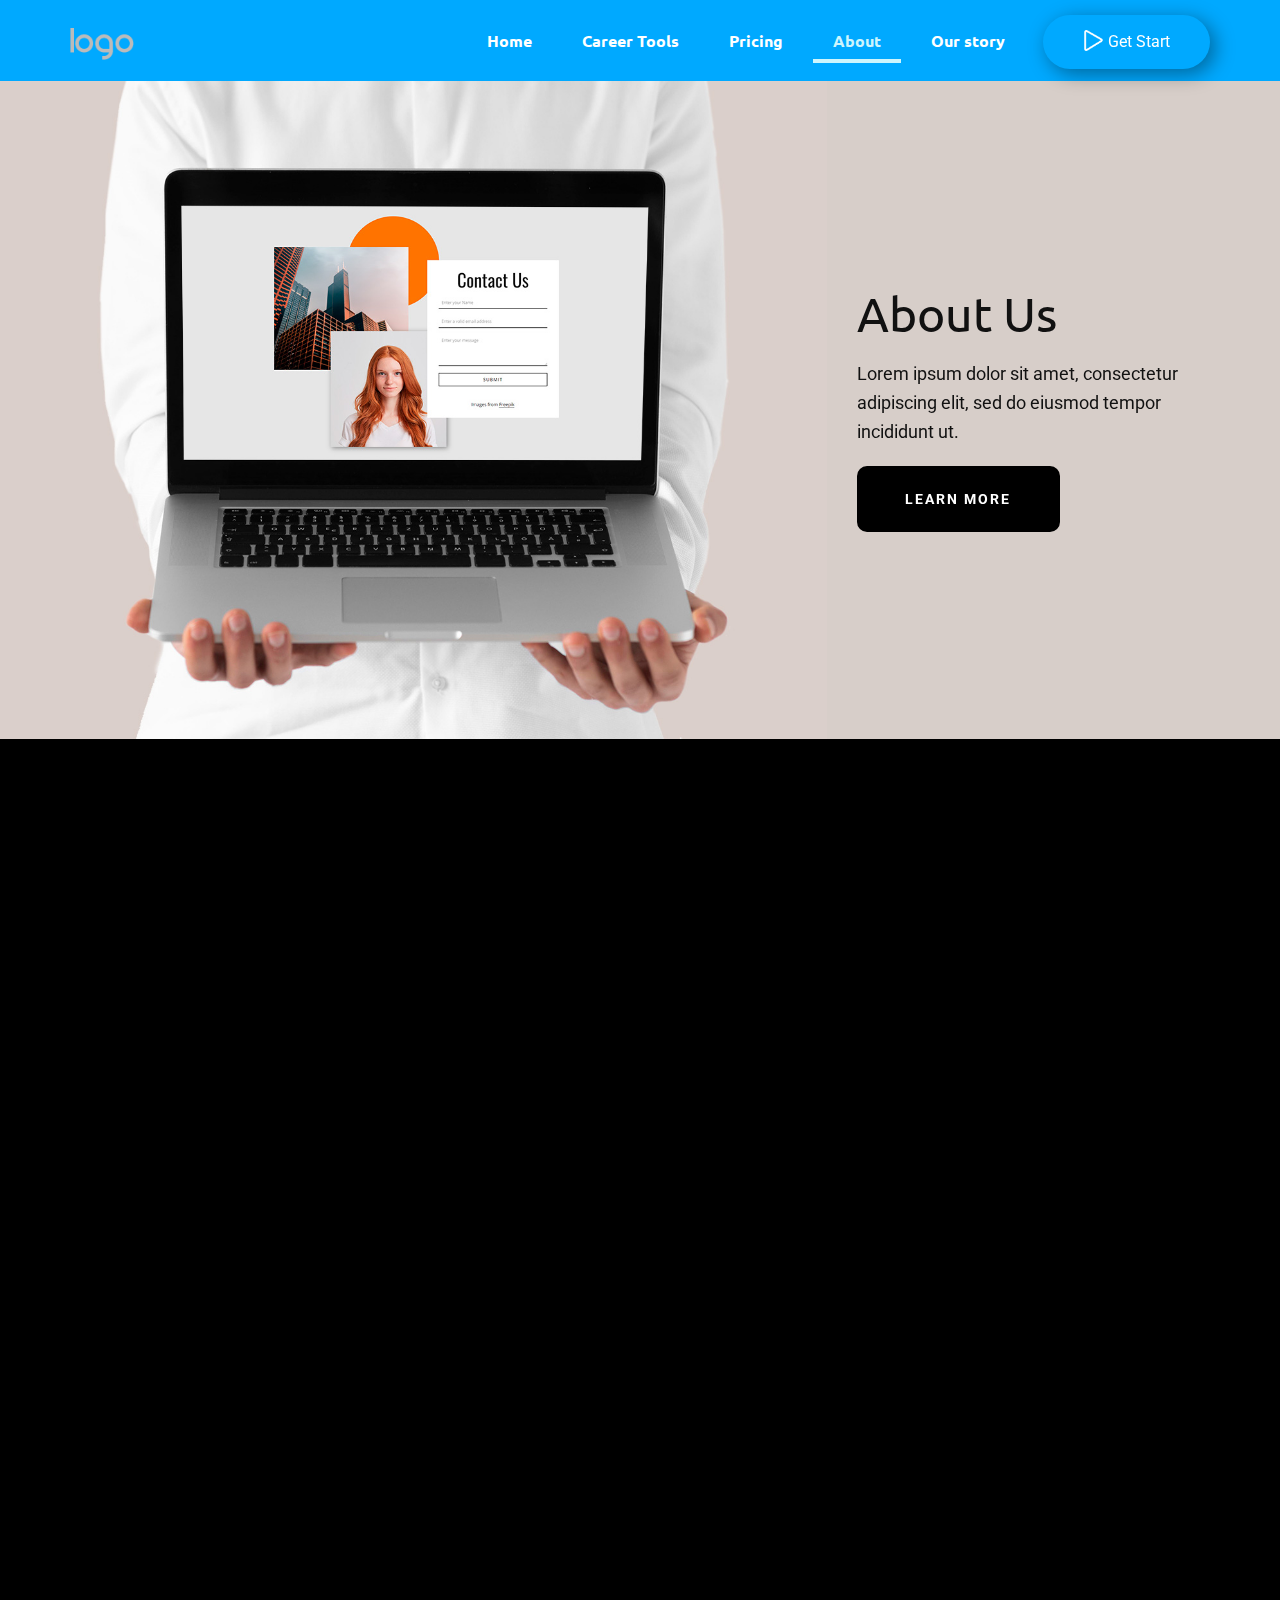
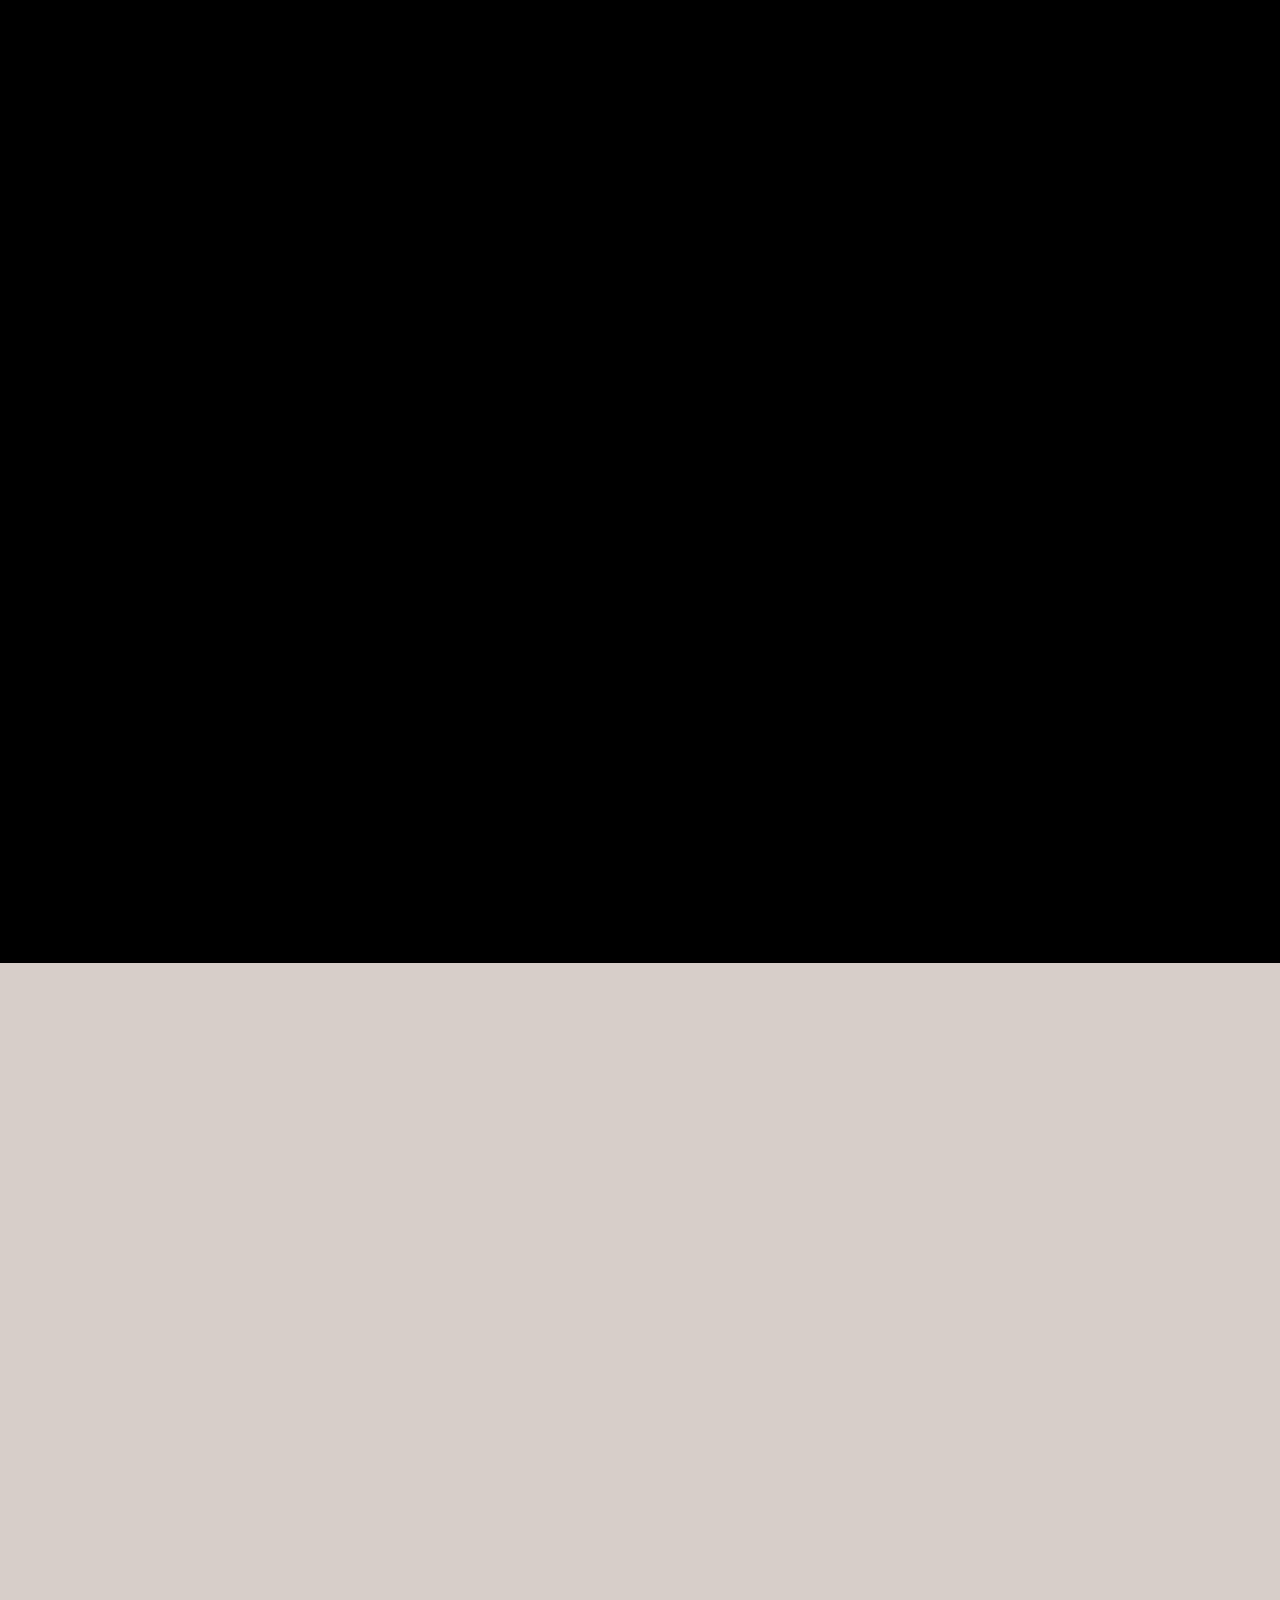
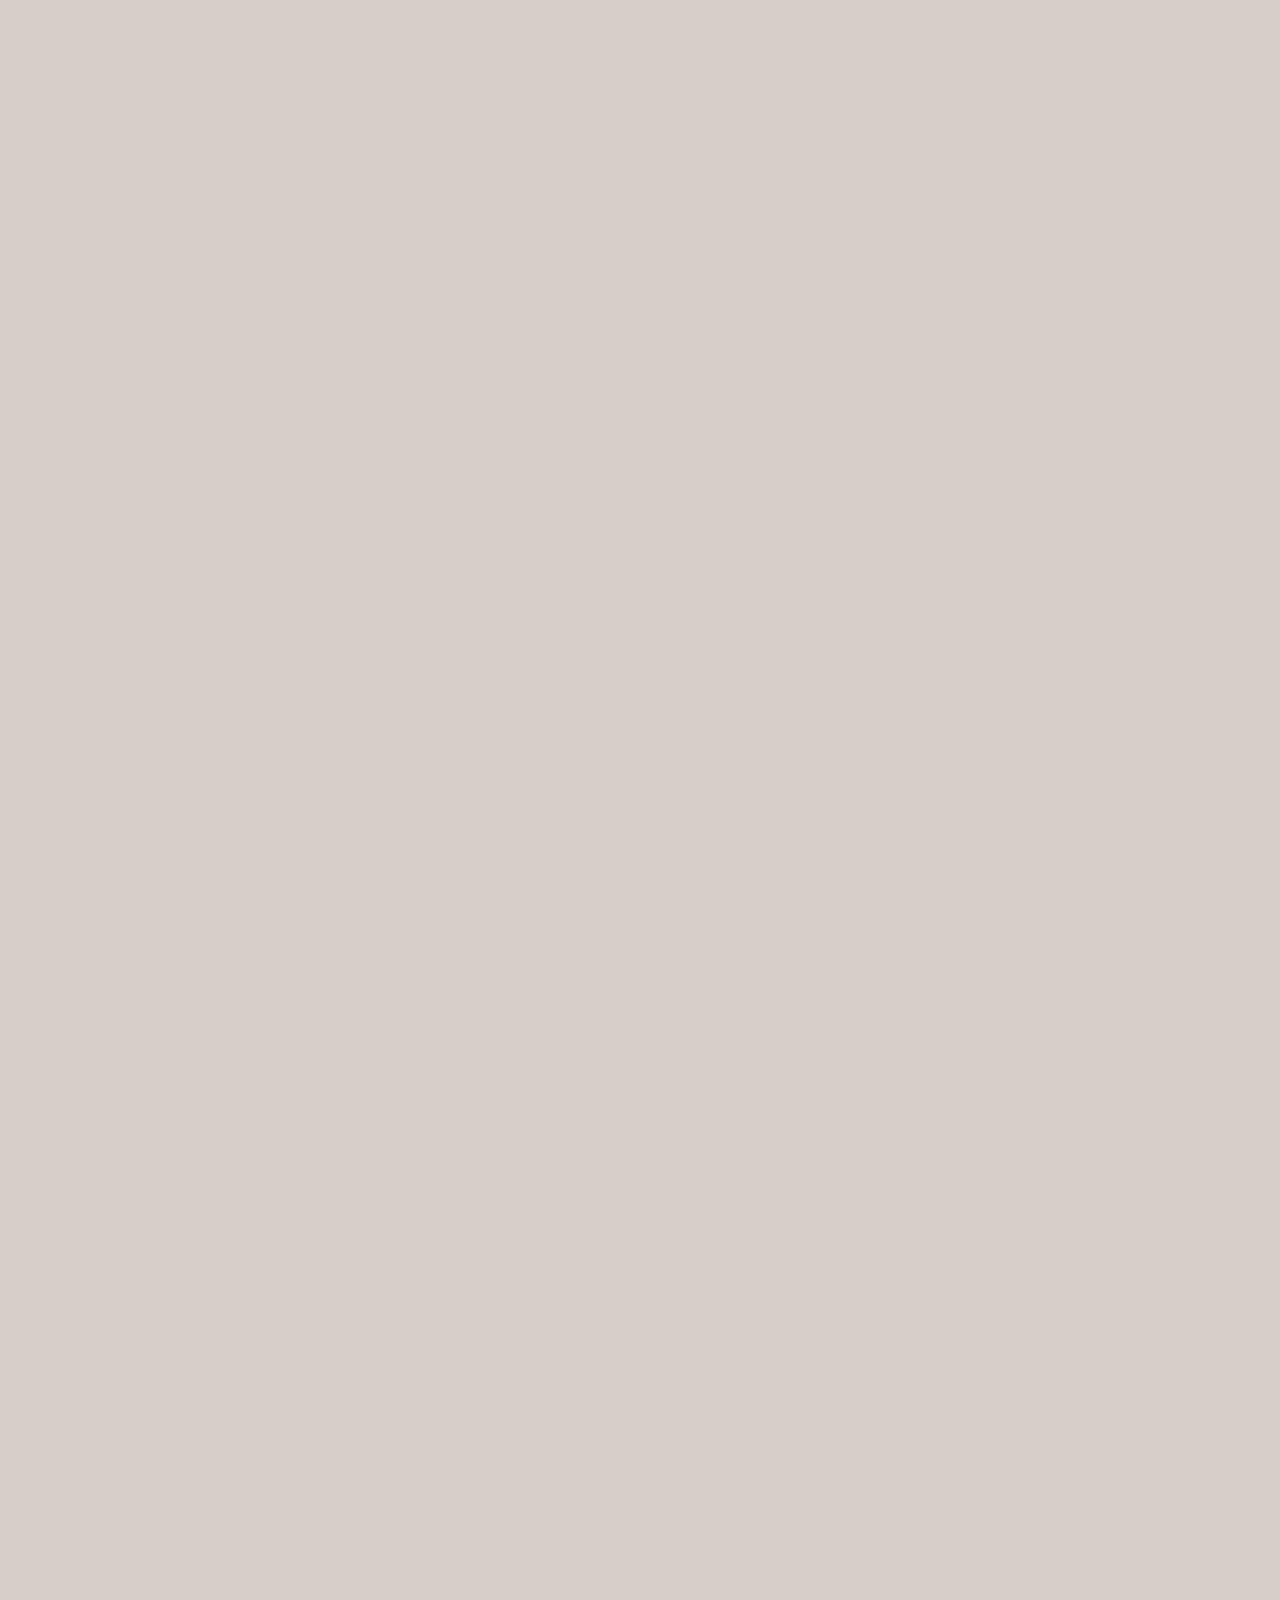
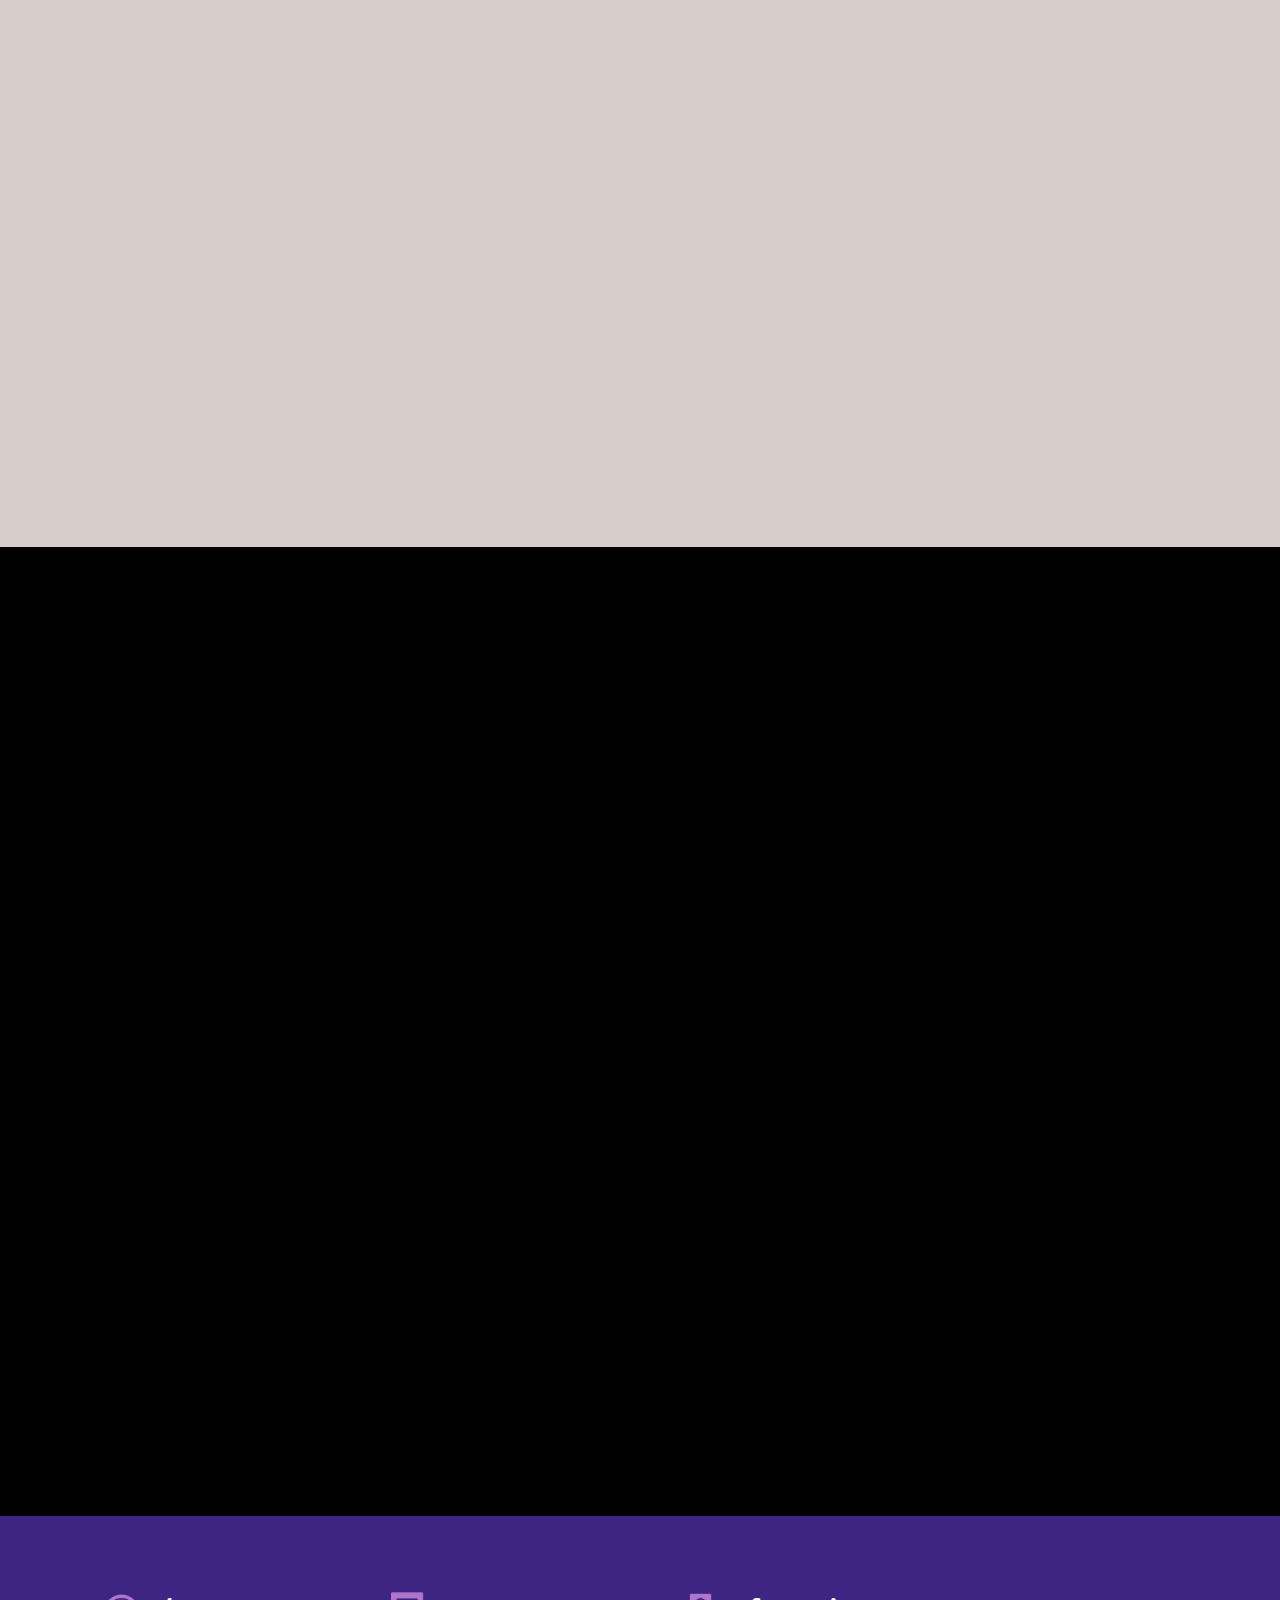
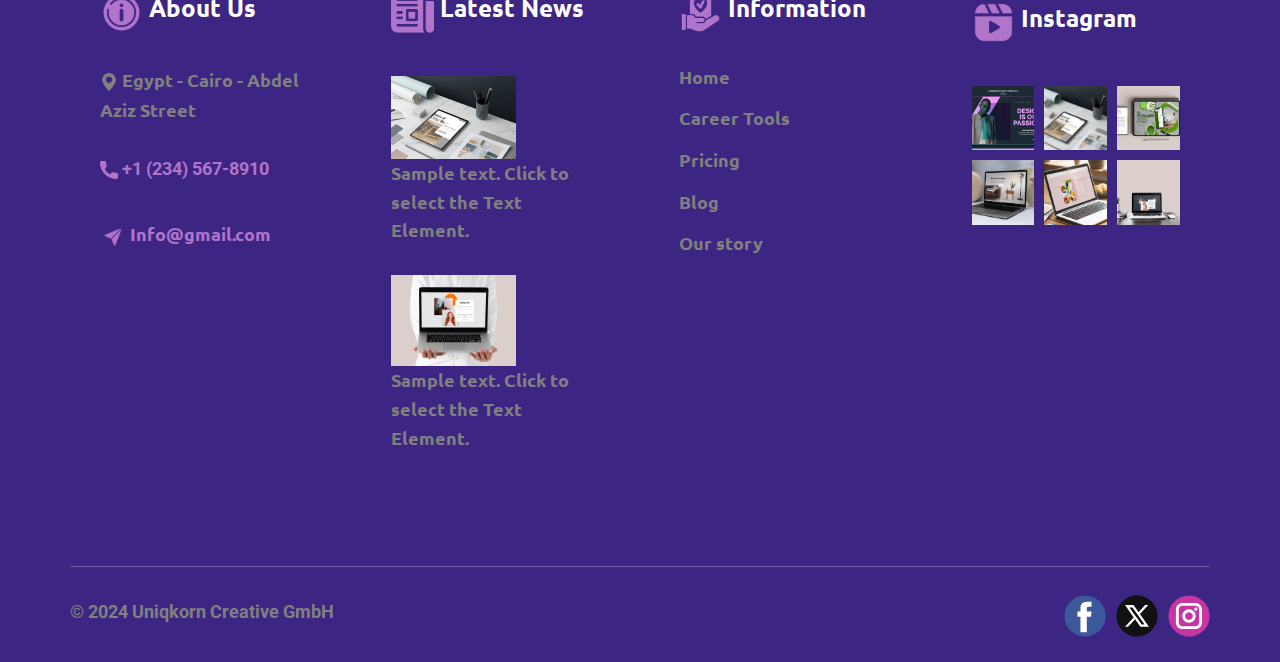
==== commit 88b23b9a: "color" ====
--- a/About-Us.html
+++ b/About-Us.html
@@ -42,24 +42,24 @@
     <meta property="og:description" content="">
     <meta property="og:type" content="website">
   <meta data-intl-tel-input-cdn-path="intlTelInput/"></head>
-  <body data-path-to-root="./" data-include-products="false" class="u-body u-xl-mode" data-lang="en"><header class="u-clearfix u-header u-sticky u-sticky-d5ae u-white u-header" id="sec-47d1"><div class="u-clearfix u-sheet u-sheet-1">
+  <body data-path-to-root="./" data-include-products="false" class="u-body u-xl-mode" data-lang="en"><header class="u-clearfix u-custom-color-5 u-header u-sticky u-sticky-d5ae u-header" id="sec-47d1"><div class="u-clearfix u-sheet u-sheet-1">
         <a href="#" class="u-align-left-md u-align-left-sm u-align-left-xs u-image u-logo u-image-1" data-image-width="80" data-image-height="40">
           <img class="u-logo-image u-logo-image-1" src="images/default-logo.png">
         </a>
         <nav class="u-align-right-md u-align-right-sm u-align-right-xs u-menu u-menu-one-level u-offcanvas u-menu-1" data-responsive-from="MD">
           <div class="menu-collapse u-custom-font u-font-ubuntu" style="font-size: 1rem; letter-spacing: 0px; font-weight: 700;">
-            <a class="u-button-style u-custom-border-radius u-custom-effect-duration u-custom-left-right-menu-spacing u-custom-padding-bottom u-custom-text-active-color u-custom-text-color u-custom-top-bottom-menu-spacing u-nav-link u-text-active-palette-1-base u-text-hover-palette-2-base" href="#">
+            <a class="u-button-style u-custom-border-radius u-custom-effect-duration u-custom-left-right-menu-spacing u-custom-padding-bottom u-custom-text-active-color u-custom-text-color u-custom-text-hover-color u-custom-top-bottom-menu-spacing u-nav-link u-text-active-palette-1-base u-text-hover-palette-2-base" href="#">
               <svg class="u-svg-link" viewBox="0 0 24 24"><use xmlns:xlink="http://www.w3.org/1999/xlink" xlink:href="#menu-hamburger"></use></svg>
               <svg class="u-svg-content" version="1.1" id="menu-hamburger" viewBox="0 0 16 16" x="0px" y="0px" xmlns:xlink="http://www.w3.org/1999/xlink" xmlns="http://www.w3.org/2000/svg"><g><rect y="1" width="16" height="2"></rect><rect y="7" width="16" height="2"></rect><rect y="13" width="16" height="2"></rect>
 </g></svg>
             </a>
           </div>
           <div class="u-custom-menu u-nav-container">
-            <ul class="u-custom-font u-font-ubuntu u-nav u-spacing-10 u-unstyled u-nav-1"><li class="u-nav-item"><a class="u-border-4 u-border-active-palette-2-base u-border-hover-palette-2-base u-border-no-left u-border-no-right u-border-no-top u-button-style u-nav-link u-text-active-palette-2-base u-text-hover-palette-2-base" href="Home.html" style="padding: 10px 20px;">Home</a>
-</li><li class="u-nav-item"><a class="u-border-4 u-border-active-palette-2-base u-border-hover-palette-2-base u-border-no-left u-border-no-right u-border-no-top u-button-style u-nav-link u-text-active-palette-2-base u-text-hover-palette-2-base" style="padding: 10px 20px;">Career Tools</a>
-</li><li class="u-nav-item"><a class="u-border-4 u-border-active-palette-2-base u-border-hover-palette-2-base u-border-no-left u-border-no-right u-border-no-top u-button-style u-nav-link u-text-active-palette-2-base u-text-hover-palette-2-base" style="padding: 10px 20px;">Pricing</a>
-</li><li class="u-nav-item"><a class="u-border-4 u-border-active-palette-2-base u-border-hover-palette-2-base u-border-no-left u-border-no-right u-border-no-top u-button-style u-nav-link u-text-active-palette-2-base u-text-hover-palette-2-base" href="About-Us.html" style="padding: 10px 20px;">About</a>
-</li><li class="u-nav-item"><a class="u-border-4 u-border-active-palette-2-base u-border-hover-palette-2-base u-border-no-left u-border-no-right u-border-no-top u-button-style u-nav-link u-text-active-palette-2-base u-text-hover-palette-2-base" href="Our-Store.html" style="padding: 10px 20px;">Our story</a>
+            <ul class="u-custom-font u-font-ubuntu u-nav u-spacing-10 u-unstyled u-nav-1"><li class="u-nav-item"><a class="u-border-4 u-border-active-custom-color-1 u-border-hover-custom-color-1 u-border-no-left u-border-no-right u-border-no-top u-button-style u-nav-link u-text-active-custom-color-1 u-text-hover-custom-color-1" href="Home.html" style="padding: 10px 20px;">Home</a>
+</li><li class="u-nav-item"><a class="u-border-4 u-border-active-custom-color-1 u-border-hover-custom-color-1 u-border-no-left u-border-no-right u-border-no-top u-button-style u-nav-link u-text-active-custom-color-1 u-text-hover-custom-color-1" style="padding: 10px 20px;">Career Tools</a>
+</li><li class="u-nav-item"><a class="u-border-4 u-border-active-custom-color-1 u-border-hover-custom-color-1 u-border-no-left u-border-no-right u-border-no-top u-button-style u-nav-link u-text-active-custom-color-1 u-text-hover-custom-color-1" style="padding: 10px 20px;">Pricing</a>
+</li><li class="u-nav-item"><a class="u-border-4 u-border-active-custom-color-1 u-border-hover-custom-color-1 u-border-no-left u-border-no-right u-border-no-top u-button-style u-nav-link u-text-active-custom-color-1 u-text-hover-custom-color-1" href="About-Us.html" style="padding: 10px 20px;">About</a>
+</li><li class="u-nav-item"><a class="u-border-4 u-border-active-custom-color-1 u-border-hover-custom-color-1 u-border-no-left u-border-no-right u-border-no-top u-button-style u-nav-link u-text-active-custom-color-1 u-text-hover-custom-color-1" href="Our-Store.html" style="padding: 10px 20px;">Our story</a>
 </li></ul>
           </div>
           <div class="u-custom-menu u-nav-container-collapse">
@@ -77,7 +77,7 @@
             <div class="u-black u-menu-overlay u-opacity u-opacity-70"></div>
           </div>
         </nav>
-        <a href="indexx.html" class="u-align-right-lg u-align-right-xl u-align-right-xxl u-border-none u-btn u-btn-round u-button-style u-enable-responsive u-grey-90 u-hover-feature u-hover-palette-2-base u-radius-50 u-text-active-white u-btn-1"><span class="u-file-icon u-icon u-text-white u-icon-1"><img src="images/13021-a37f4f72.png" alt=""></span>Get Start
+        <a href="indexx.html" class="u-align-right-lg u-align-right-xl u-align-right-xxl u-border-none u-btn u-btn-round u-button-style u-custom-color-5 u-enable-responsive u-hover-custom-color-6 u-hover-feature u-radius-50 u-text-active-white u-btn-1"><span class="u-file-icon u-icon u-text-white u-icon-1"><img src="images/13021-a37f4f72.png" alt=""></span>Get Start
         </a>
       </div><style class="u-sticky-style" data-style-id="d5ae">.u-sticky-fixed.u-sticky-d5ae, .u-body.u-sticky-fixed .u-sticky-d5ae {
 box-shadow: 5px 5px 20px 0 rgba(0,0,0,0.4) !important
--- a/nicepage.css
+++ b/nicepage.css
@@ -41973,7 +41973,7 @@
         .u-table-alt-custom-color-1 tr:nth-child(even)
         {
             color: #111111;
-            background-color: #d7cec9;
+            background-color: #cdf5fd;
         }
 
         .u-input.u-custom-color-1,
@@ -41982,7 +41982,7 @@
         .u-button-style.u-custom-color-1[class*="u-border-"]
         {
             color: #111111 !important;
-            background-color: #d7cec9 !important;
+            background-color: #cdf5fd !important;
         }
 
         .u-button-style.u-custom-color-1:hover,
@@ -41997,7 +41997,7 @@
         li.active > .u-button-style.u-button-style.u-custom-color-1[class*="u-border-"]
         {
             color: #111111 !important;
-            background-color: #c5b8b1 !important;
+            background-color: #a1ecfb !important;
         }
 
         .u-hover-custom-color-1:hover,
@@ -42025,11 +42025,11 @@
         input.u-field-input.u-field-input.u-active-custom-color-1:checked
         {
             color: #111111 !important;
-            background-color: #d7cec9 !important;
+            background-color: #cdf5fd !important;
         }
 
         a.u-link.u-hover-custom-color-1:hover {
-            color: #d7cec9 !important;
+            color: #cdf5fd !important;
         }
 
         
@@ -42177,6 +42177,222 @@
         }
 
         
+        
+        .u-custom-color-5,
+        .u-body.u-custom-color-5,
+        section.u-custom-color-5:before,
+        .u-custom-color-5 > .u-audio-main-layout-wrapper:before,
+        .u-custom-color-5 > .u-container-layout:before,
+        .u-custom-color-5 > .u-inner-container-layout:before,
+        .u-custom-color-5.u-sidenav:before,
+        .u-container-layout.u-container-layout.u-custom-color-5:before,
+        .u-table-alt-custom-color-5 tr:nth-child(even)
+        {
+            color: #ffffff;
+            background-color: #00a9ff;
+        }
+
+        .u-input.u-custom-color-5,
+        .u-field-input.u-custom-color-5,
+        .u-button-style.u-custom-color-5,
+        .u-button-style.u-custom-color-5[class*="u-border-"]
+        {
+            color: #ffffff !important;
+            background-color: #00a9ff !important;
+        }
+
+        .u-button-style.u-custom-color-5:hover,
+        .u-button-style.u-custom-color-5[class*="u-border-"]:hover,
+        .u-button-style.u-custom-color-5:focus,
+        .u-button-style.u-custom-color-5[class*="u-border-"]:focus,
+        .u-button-style.u-button-style.u-custom-color-5:active,
+        .u-button-style.u-button-style.u-custom-color-5[class*="u-border-"]:active,
+        .u-button-style.u-button-style.u-custom-color-5.active,
+        .u-button-style.u-button-style.u-custom-color-5[class*="u-border-"].active,
+        li.active > .u-button-style.u-button-style.u-custom-color-5,
+        li.active > .u-button-style.u-button-style.u-custom-color-5[class*="u-border-"]
+        {
+            color: #ffffff !important;
+            background-color: #0098e6 !important;
+        }
+
+        .u-hover-custom-color-5:hover,
+        .u-hover-custom-color-5[class*="u-border-"]:hover,
+        .u-hover-custom-color-5:focus,
+        .u-hover-custom-color-5[class*="u-border-"]:focus,
+        .u-active-custom-color-5.u-active.u-active,
+        .u-active-custom-color-5[class*="u-border-"].u-active.u-active,
+        a.u-button-style.u-hover-custom-color-5:hover,
+        a.u-button-style.u-hover-custom-color-5.hover,
+        a.u-button-style.u-hover-custom-color-5[class*="u-border-"]:hover,
+        a.u-button-style.u-hover-custom-color-5[class*="u-border-"].hover,
+        a.u-button-style:hover > .u-hover-custom-color-5,
+        a.u-button-style:hover > .u-hover-custom-color-5[class*="u-border-"],
+        a.u-button-style.u-hover-custom-color-5:focus,
+        a.u-button-style.u-hover-custom-color-5[class*="u-border-"]:focus,
+        a.u-button-style.u-button-style.u-active-custom-color-5:active,
+        a.u-button-style.u-button-style.u-active-custom-color-5[class*="u-border-"]:active,
+        a.u-button-style.u-button-style.u-active-custom-color-5.active,
+        a.u-button-style.u-button-style.u-active-custom-color-5[class*="u-border-"].active,
+        a.u-button-style.u-button-style.active > .u-active-custom-color-5,
+        a.u-button-style.u-button-style.active > .u-active-custom-color-5[class*="u-border-"],
+        li.active > a.u-button-style.u-button-style.u-active-custom-color-5,
+        li.active > a.u-button-style.u-button-style.u-active-custom-color-5[class*="u-border-"],
+        input.u-field-input.u-field-input.u-active-custom-color-5:checked
+        {
+            color: #ffffff !important;
+            background-color: #00a9ff !important;
+        }
+
+        a.u-link.u-hover-custom-color-5:hover {
+            color: #00a9ff !important;
+        }
+
+        
+        
+        .u-custom-color-6,
+        .u-body.u-custom-color-6,
+        section.u-custom-color-6:before,
+        .u-custom-color-6 > .u-audio-main-layout-wrapper:before,
+        .u-custom-color-6 > .u-container-layout:before,
+        .u-custom-color-6 > .u-inner-container-layout:before,
+        .u-custom-color-6.u-sidenav:before,
+        .u-container-layout.u-container-layout.u-custom-color-6:before,
+        .u-table-alt-custom-color-6 tr:nth-child(even)
+        {
+            color: #111111;
+            background-color: #89cff3;
+        }
+
+        .u-input.u-custom-color-6,
+        .u-field-input.u-custom-color-6,
+        .u-button-style.u-custom-color-6,
+        .u-button-style.u-custom-color-6[class*="u-border-"]
+        {
+            color: #111111 !important;
+            background-color: #89cff3 !important;
+        }
+
+        .u-button-style.u-custom-color-6:hover,
+        .u-button-style.u-custom-color-6[class*="u-border-"]:hover,
+        .u-button-style.u-custom-color-6:focus,
+        .u-button-style.u-custom-color-6[class*="u-border-"]:focus,
+        .u-button-style.u-button-style.u-custom-color-6:active,
+        .u-button-style.u-button-style.u-custom-color-6[class*="u-border-"]:active,
+        .u-button-style.u-button-style.u-custom-color-6.active,
+        .u-button-style.u-button-style.u-custom-color-6[class*="u-border-"].active,
+        li.active > .u-button-style.u-button-style.u-custom-color-6,
+        li.active > .u-button-style.u-button-style.u-custom-color-6[class*="u-border-"]
+        {
+            color: #111111 !important;
+            background-color: #67c1ef !important;
+        }
+
+        .u-hover-custom-color-6:hover,
+        .u-hover-custom-color-6[class*="u-border-"]:hover,
+        .u-hover-custom-color-6:focus,
+        .u-hover-custom-color-6[class*="u-border-"]:focus,
+        .u-active-custom-color-6.u-active.u-active,
+        .u-active-custom-color-6[class*="u-border-"].u-active.u-active,
+        a.u-button-style.u-hover-custom-color-6:hover,
+        a.u-button-style.u-hover-custom-color-6.hover,
+        a.u-button-style.u-hover-custom-color-6[class*="u-border-"]:hover,
+        a.u-button-style.u-hover-custom-color-6[class*="u-border-"].hover,
+        a.u-button-style:hover > .u-hover-custom-color-6,
+        a.u-button-style:hover > .u-hover-custom-color-6[class*="u-border-"],
+        a.u-button-style.u-hover-custom-color-6:focus,
+        a.u-button-style.u-hover-custom-color-6[class*="u-border-"]:focus,
+        a.u-button-style.u-button-style.u-active-custom-color-6:active,
+        a.u-button-style.u-button-style.u-active-custom-color-6[class*="u-border-"]:active,
+        a.u-button-style.u-button-style.u-active-custom-color-6.active,
+        a.u-button-style.u-button-style.u-active-custom-color-6[class*="u-border-"].active,
+        a.u-button-style.u-button-style.active > .u-active-custom-color-6,
+        a.u-button-style.u-button-style.active > .u-active-custom-color-6[class*="u-border-"],
+        li.active > a.u-button-style.u-button-style.u-active-custom-color-6,
+        li.active > a.u-button-style.u-button-style.u-active-custom-color-6[class*="u-border-"],
+        input.u-field-input.u-field-input.u-active-custom-color-6:checked
+        {
+            color: #111111 !important;
+            background-color: #89cff3 !important;
+        }
+
+        a.u-link.u-hover-custom-color-6:hover {
+            color: #89cff3 !important;
+        }
+
+        
+        
+        .u-custom-color-7,
+        .u-body.u-custom-color-7,
+        section.u-custom-color-7:before,
+        .u-custom-color-7 > .u-audio-main-layout-wrapper:before,
+        .u-custom-color-7 > .u-container-layout:before,
+        .u-custom-color-7 > .u-inner-container-layout:before,
+        .u-custom-color-7.u-sidenav:before,
+        .u-container-layout.u-container-layout.u-custom-color-7:before,
+        .u-table-alt-custom-color-7 tr:nth-child(even)
+        {
+            color: #111111;
+            background-color: #a0e9ff;
+        }
+
+        .u-input.u-custom-color-7,
+        .u-field-input.u-custom-color-7,
+        .u-button-style.u-custom-color-7,
+        .u-button-style.u-custom-color-7[class*="u-border-"]
+        {
+            color: #111111 !important;
+            background-color: #a0e9ff !important;
+        }
+
+        .u-button-style.u-custom-color-7:hover,
+        .u-button-style.u-custom-color-7[class*="u-border-"]:hover,
+        .u-button-style.u-custom-color-7:focus,
+        .u-button-style.u-custom-color-7[class*="u-border-"]:focus,
+        .u-button-style.u-button-style.u-custom-color-7:active,
+        .u-button-style.u-button-style.u-custom-color-7[class*="u-border-"]:active,
+        .u-button-style.u-button-style.u-custom-color-7.active,
+        .u-button-style.u-button-style.u-custom-color-7[class*="u-border-"].active,
+        li.active > .u-button-style.u-button-style.u-custom-color-7,
+        li.active > .u-button-style.u-button-style.u-custom-color-7[class*="u-border-"]
+        {
+            color: #111111 !important;
+            background-color: #76dfff !important;
+        }
+
+        .u-hover-custom-color-7:hover,
+        .u-hover-custom-color-7[class*="u-border-"]:hover,
+        .u-hover-custom-color-7:focus,
+        .u-hover-custom-color-7[class*="u-border-"]:focus,
+        .u-active-custom-color-7.u-active.u-active,
+        .u-active-custom-color-7[class*="u-border-"].u-active.u-active,
+        a.u-button-style.u-hover-custom-color-7:hover,
+        a.u-button-style.u-hover-custom-color-7.hover,
+        a.u-button-style.u-hover-custom-color-7[class*="u-border-"]:hover,
+        a.u-button-style.u-hover-custom-color-7[class*="u-border-"].hover,
+        a.u-button-style:hover > .u-hover-custom-color-7,
+        a.u-button-style:hover > .u-hover-custom-color-7[class*="u-border-"],
+        a.u-button-style.u-hover-custom-color-7:focus,
+        a.u-button-style.u-hover-custom-color-7[class*="u-border-"]:focus,
+        a.u-button-style.u-button-style.u-active-custom-color-7:active,
+        a.u-button-style.u-button-style.u-active-custom-color-7[class*="u-border-"]:active,
+        a.u-button-style.u-button-style.u-active-custom-color-7.active,
+        a.u-button-style.u-button-style.u-active-custom-color-7[class*="u-border-"].active,
+        a.u-button-style.u-button-style.active > .u-active-custom-color-7,
+        a.u-button-style.u-button-style.active > .u-active-custom-color-7[class*="u-border-"],
+        li.active > a.u-button-style.u-button-style.u-active-custom-color-7,
+        li.active > a.u-button-style.u-button-style.u-active-custom-color-7[class*="u-border-"],
+        input.u-field-input.u-field-input.u-active-custom-color-7:checked
+        {
+            color: #111111 !important;
+            background-color: #a0e9ff !important;
+        }
+
+        a.u-link.u-hover-custom-color-7:hover {
+            color: #a0e9ff !important;
+        }
+
+        
 
         
         .u-border-custom-color-1,
@@ -42184,14 +42400,14 @@
         .u-border-custom-color-1.u-field-input.u-field-input,
         .u-separator-custom-color-1:after
         {
-            border-color: #d7cec9;
-            stroke: #d7cec9;
+            border-color: #cdf5fd;
+            stroke: #cdf5fd;
         }
 
         .u-button-style.u-border-custom-color-1
         {
-            border-color: #d7cec9 !important;
-            color: #d7cec9 !important;
+            border-color: #cdf5fd !important;
+            color: #cdf5fd !important;
             background-color: transparent !important;
         }
 
@@ -42199,7 +42415,7 @@
         .u-button-style.u-border-custom-color-1:focus
         {
             border-color: transparent !important;
-            color: #c5b8b1 !important;
+            color: #a1ecfb !important;
             background-color: transparent !important;
         }
 
@@ -42215,18 +42431,18 @@
         li.active > a.u-button-style.u-button-style.u-border-active-custom-color-1,
         input.u-field-input.u-field-input.u-border-active-custom-color-1:checked
         {
-            color: #d7cec9 !important;
-            border-color: #d7cec9 !important;
+            color: #cdf5fd !important;
+            border-color: #cdf5fd !important;
         }
 
         .u-link.u-border-custom-color-1[class*="u-border-"]
         {
-            border-color: #d7cec9 !important;
+            border-color: #cdf5fd !important;
         }
 
         .u-link.u-border-custom-color-1[class*="u-border-"]:hover
         {
-            border-color: #c5b8b1 !important;
+            border-color: #a1ecfb !important;
         }
         
         
@@ -42331,6 +42547,159 @@
             border-color: #a35dc1 !important;
         }
         
+        
+        .u-border-custom-color-5,
+        .u-border-custom-color-5.u-input,
+        .u-border-custom-color-5.u-field-input.u-field-input,
+        .u-separator-custom-color-5:after
+        {
+            border-color: #00a9ff;
+            stroke: #00a9ff;
+        }
+
+        .u-button-style.u-border-custom-color-5
+        {
+            border-color: #00a9ff !important;
+            color: #00a9ff !important;
+            background-color: transparent !important;
+        }
+
+        .u-button-style.u-border-custom-color-5:hover,
+        .u-button-style.u-border-custom-color-5:focus
+        {
+            border-color: transparent !important;
+            color: #0098e6 !important;
+            background-color: transparent !important;
+        }
+
+        .u-border-hover-custom-color-5:hover,
+        .u-border-hover-custom-color-5:focus,
+        .u-border-active-custom-color-5.u-active.u-active,
+        a.u-button-style.u-border-hover-custom-color-5:hover,
+        a.u-button-style:hover > .u-border-hover-custom-color-5,
+        a.u-button-style.u-border-hover-custom-color-5:focus,
+        a.u-button-style.u-button-style.u-border-active-custom-color-5:active,
+        a.u-button-style.u-button-style.u-border-active-custom-color-5.active,
+        a.u-button-style.u-button-style.active > .u-border-active-custom-color-5,
+        li.active > a.u-button-style.u-button-style.u-border-active-custom-color-5,
+        input.u-field-input.u-field-input.u-border-active-custom-color-5:checked
+        {
+            color: #00a9ff !important;
+            border-color: #00a9ff !important;
+        }
+
+        .u-link.u-border-custom-color-5[class*="u-border-"]
+        {
+            border-color: #00a9ff !important;
+        }
+
+        .u-link.u-border-custom-color-5[class*="u-border-"]:hover
+        {
+            border-color: #0098e6 !important;
+        }
+        
+        
+        .u-border-custom-color-6,
+        .u-border-custom-color-6.u-input,
+        .u-border-custom-color-6.u-field-input.u-field-input,
+        .u-separator-custom-color-6:after
+        {
+            border-color: #89cff3;
+            stroke: #89cff3;
+        }
+
+        .u-button-style.u-border-custom-color-6
+        {
+            border-color: #89cff3 !important;
+            color: #89cff3 !important;
+            background-color: transparent !important;
+        }
+
+        .u-button-style.u-border-custom-color-6:hover,
+        .u-button-style.u-border-custom-color-6:focus
+        {
+            border-color: transparent !important;
+            color: #67c1ef !important;
+            background-color: transparent !important;
+        }
+
+        .u-border-hover-custom-color-6:hover,
+        .u-border-hover-custom-color-6:focus,
+        .u-border-active-custom-color-6.u-active.u-active,
+        a.u-button-style.u-border-hover-custom-color-6:hover,
+        a.u-button-style:hover > .u-border-hover-custom-color-6,
+        a.u-button-style.u-border-hover-custom-color-6:focus,
+        a.u-button-style.u-button-style.u-border-active-custom-color-6:active,
+        a.u-button-style.u-button-style.u-border-active-custom-color-6.active,
+        a.u-button-style.u-button-style.active > .u-border-active-custom-color-6,
+        li.active > a.u-button-style.u-button-style.u-border-active-custom-color-6,
+        input.u-field-input.u-field-input.u-border-active-custom-color-6:checked
+        {
+            color: #89cff3 !important;
+            border-color: #89cff3 !important;
+        }
+
+        .u-link.u-border-custom-color-6[class*="u-border-"]
+        {
+            border-color: #89cff3 !important;
+        }
+
+        .u-link.u-border-custom-color-6[class*="u-border-"]:hover
+        {
+            border-color: #67c1ef !important;
+        }
+        
+        
+        .u-border-custom-color-7,
+        .u-border-custom-color-7.u-input,
+        .u-border-custom-color-7.u-field-input.u-field-input,
+        .u-separator-custom-color-7:after
+        {
+            border-color: #a0e9ff;
+            stroke: #a0e9ff;
+        }
+
+        .u-button-style.u-border-custom-color-7
+        {
+            border-color: #a0e9ff !important;
+            color: #a0e9ff !important;
+            background-color: transparent !important;
+        }
+
+        .u-button-style.u-border-custom-color-7:hover,
+        .u-button-style.u-border-custom-color-7:focus
+        {
+            border-color: transparent !important;
+            color: #76dfff !important;
+            background-color: transparent !important;
+        }
+
+        .u-border-hover-custom-color-7:hover,
+        .u-border-hover-custom-color-7:focus,
+        .u-border-active-custom-color-7.u-active.u-active,
+        a.u-button-style.u-border-hover-custom-color-7:hover,
+        a.u-button-style:hover > .u-border-hover-custom-color-7,
+        a.u-button-style.u-border-hover-custom-color-7:focus,
+        a.u-button-style.u-button-style.u-border-active-custom-color-7:active,
+        a.u-button-style.u-button-style.u-border-active-custom-color-7.active,
+        a.u-button-style.u-button-style.active > .u-border-active-custom-color-7,
+        li.active > a.u-button-style.u-button-style.u-border-active-custom-color-7,
+        input.u-field-input.u-field-input.u-border-active-custom-color-7:checked
+        {
+            color: #a0e9ff !important;
+            border-color: #a0e9ff !important;
+        }
+
+        .u-link.u-border-custom-color-7[class*="u-border-"]
+        {
+            border-color: #a0e9ff !important;
+        }
+
+        .u-link.u-border-custom-color-7[class*="u-border-"]:hover
+        {
+            border-color: #76dfff !important;
+        }
+        
 
         
         .u-text-custom-color-1,
@@ -42341,7 +42710,7 @@
         a.u-button-style.u-text-custom-color-1,
         a.u-button-style.u-text-custom-color-1[class*="u-border-"]
         {
-            color: #d7cec9 !important;
+            color: #cdf5fd !important;
         }
 
         a.u-button-style.u-text-custom-color-1:hover,
@@ -42353,7 +42722,7 @@
         a.u-button-style.u-button-style.u-text-custom-color-1.active,
         a.u-button-style.u-button-style.u-text-custom-color-1[class*="u-border-"].active
         {
-            color: #c5b8b1 !important;
+            color: #a1ecfb !important;
         }
 
         a.u-button-style:hover > .u-text-hover-custom-color-1,
@@ -42380,7 +42749,7 @@
         .u-popupmenu-items.u-text-hover-custom-color-1 .u-nav-link:hover,
         .u-popupmenu-items.u-popupmenu-items.u-text-active-custom-color-1 .u-nav-link.active
         {
-            color: #d7cec9 !important;
+            color: #cdf5fd !important;
         }
 
         .u-text-custom-color-1 .u-svg-link,
@@ -42389,17 +42758,17 @@
         .u-button-style.u-button-style.active > .u-text-active-custom-color-1 .u-svg-link,
         .u-text-hover-custom-color-1:focus .u-svg-link
         {
-            fill: #d7cec9;
+            fill: #cdf5fd;
         }
 
         .u-link.u-text-custom-color-1:hover
         {
-            color: #c5b8b1 !important;
+            color: #a1ecfb !important;
         }
 
         a.u-link.u-text-hover-custom-color-1:hover
         {
-            color: #d7cec9 !important;
+            color: #cdf5fd !important;
         }
         
         
@@ -42540,6 +42909,216 @@
         a.u-link.u-text-hover-custom-color-4:hover
         {
             color: #b074ca !important;
+        }
+        
+        
+        .u-text-custom-color-5,
+        .u-input.u-text-custom-color-5,
+        .u-input.u-text-custom-color-5[class*="u-border-"],
+        li.active > a.u-button-style.u-text-custom-color-5,
+        li.active > a.u-button-style.u-text-custom-color-5[class*="u-border-"],
+        a.u-button-style.u-text-custom-color-5,
+        a.u-button-style.u-text-custom-color-5[class*="u-border-"]
+        {
+            color: #00a9ff !important;
+        }
+
+        a.u-button-style.u-text-custom-color-5:hover,
+        a.u-button-style.u-text-custom-color-5[class*="u-border-"]:hover,
+        a.u-button-style.u-text-custom-color-5:focus,
+        a.u-button-style.u-text-custom-color-5[class*="u-border-"]:focus,
+        a.u-button-style.u-button-style.u-text-custom-color-5:active,
+        a.u-button-style.u-button-style.u-text-custom-color-5[class*="u-border-"]:active,
+        a.u-button-style.u-button-style.u-text-custom-color-5.active,
+        a.u-button-style.u-button-style.u-text-custom-color-5[class*="u-border-"].active
+        {
+            color: #0098e6 !important;
+        }
+
+        a.u-button-style:hover > .u-text-hover-custom-color-5,
+        a.u-button-style:hover > .u-text-hover-custom-color-5[class*="u-border-"],
+        a.u-button-style.u-button-style.u-text-hover-custom-color-5:hover,
+        a.u-button-style.u-button-style.u-text-hover-custom-color-5[class*="u-border-"]:hover,
+        a.u-button-style.u-button-style.u-button-style.u-text-hover-custom-color-5.active,
+        a.u-button-style.u-button-style.u-button-style.u-text-hover-custom-color-5[class*="u-border-"].active,
+        a.u-button-style.u-button-style.u-button-style.u-text-hover-custom-color-5:active,
+        a.u-button-style.u-button-style.u-button-style.u-text-hover-custom-color-5[class*="u-border-"]:active,
+        a.u-button-style.u-button-style.u-text-hover-custom-color-5:focus,
+        a.u-button-style.u-button-style.u-text-hover-custom-color-5[class*="u-border-"]:focus,
+        a.u-button-style.u-button-style.u-button-style.u-button-style.u-text-active-custom-color-5:active,
+        a.u-button-style.u-button-style.u-button-style.u-button-style.u-text-active-custom-color-5[class*="u-border-"]:active,
+        a.u-button-style.u-button-style.u-button-style.u-button-style.u-text-active-custom-color-5.active,
+        a.u-button-style.u-button-style.u-button-style.u-button-style.u-text-active-custom-color-5[class*="u-border-"].active,
+        a.u-button-style.u-button-style.active > .u-text-active-custom-color-5,
+        a.u-button-style.u-button-style.active > .u-text-active-custom-color-5[class*="u-border-"],
+        :not(.level-2) > .u-nav > .u-nav-item > a.u-nav-link.u-text-hover-custom-color-5:hover,
+        :not(.level-2) > .u-nav > .u-nav-item > a.u-nav-link.u-nav-link.u-text-active-custom-color-5.active,
+        .u-text-hover-custom-color-5.u-language-url:hover,
+        .u-text-hover-custom-color-5 .u-language-url:hover,
+        .u-text-hover-custom-color-5.u-carousel-control:hover,
+        .u-popupmenu-items.u-text-hover-custom-color-5 .u-nav-link:hover,
+        .u-popupmenu-items.u-popupmenu-items.u-text-active-custom-color-5 .u-nav-link.active
+        {
+            color: #00a9ff !important;
+        }
+
+        .u-text-custom-color-5 .u-svg-link,
+        .u-text-hover-custom-color-5:hover .u-svg-link,
+        .u-button-style:hover > .u-text-hover-custom-color-5 .u-svg-link,
+        .u-button-style.u-button-style.active > .u-text-active-custom-color-5 .u-svg-link,
+        .u-text-hover-custom-color-5:focus .u-svg-link
+        {
+            fill: #00a9ff;
+        }
+
+        .u-link.u-text-custom-color-5:hover
+        {
+            color: #0098e6 !important;
+        }
+
+        a.u-link.u-text-hover-custom-color-5:hover
+        {
+            color: #00a9ff !important;
+        }
+        
+        
+        .u-text-custom-color-6,
+        .u-input.u-text-custom-color-6,
+        .u-input.u-text-custom-color-6[class*="u-border-"],
+        li.active > a.u-button-style.u-text-custom-color-6,
+        li.active > a.u-button-style.u-text-custom-color-6[class*="u-border-"],
+        a.u-button-style.u-text-custom-color-6,
+        a.u-button-style.u-text-custom-color-6[class*="u-border-"]
+        {
+            color: #89cff3 !important;
+        }
+
+        a.u-button-style.u-text-custom-color-6:hover,
+        a.u-button-style.u-text-custom-color-6[class*="u-border-"]:hover,
+        a.u-button-style.u-text-custom-color-6:focus,
+        a.u-button-style.u-text-custom-color-6[class*="u-border-"]:focus,
+        a.u-button-style.u-button-style.u-text-custom-color-6:active,
+        a.u-button-style.u-button-style.u-text-custom-color-6[class*="u-border-"]:active,
+        a.u-button-style.u-button-style.u-text-custom-color-6.active,
+        a.u-button-style.u-button-style.u-text-custom-color-6[class*="u-border-"].active
+        {
+            color: #67c1ef !important;
+        }
+
+        a.u-button-style:hover > .u-text-hover-custom-color-6,
+        a.u-button-style:hover > .u-text-hover-custom-color-6[class*="u-border-"],
+        a.u-button-style.u-button-style.u-text-hover-custom-color-6:hover,
+        a.u-button-style.u-button-style.u-text-hover-custom-color-6[class*="u-border-"]:hover,
+        a.u-button-style.u-button-style.u-button-style.u-text-hover-custom-color-6.active,
+        a.u-button-style.u-button-style.u-button-style.u-text-hover-custom-color-6[class*="u-border-"].active,
+        a.u-button-style.u-button-style.u-button-style.u-text-hover-custom-color-6:active,
+        a.u-button-style.u-button-style.u-button-style.u-text-hover-custom-color-6[class*="u-border-"]:active,
+        a.u-button-style.u-button-style.u-text-hover-custom-color-6:focus,
+        a.u-button-style.u-button-style.u-text-hover-custom-color-6[class*="u-border-"]:focus,
+        a.u-button-style.u-button-style.u-button-style.u-button-style.u-text-active-custom-color-6:active,
+        a.u-button-style.u-button-style.u-button-style.u-button-style.u-text-active-custom-color-6[class*="u-border-"]:active,
+        a.u-button-style.u-button-style.u-button-style.u-button-style.u-text-active-custom-color-6.active,
+        a.u-button-style.u-button-style.u-button-style.u-button-style.u-text-active-custom-color-6[class*="u-border-"].active,
+        a.u-button-style.u-button-style.active > .u-text-active-custom-color-6,
+        a.u-button-style.u-button-style.active > .u-text-active-custom-color-6[class*="u-border-"],
+        :not(.level-2) > .u-nav > .u-nav-item > a.u-nav-link.u-text-hover-custom-color-6:hover,
+        :not(.level-2) > .u-nav > .u-nav-item > a.u-nav-link.u-nav-link.u-text-active-custom-color-6.active,
+        .u-text-hover-custom-color-6.u-language-url:hover,
+        .u-text-hover-custom-color-6 .u-language-url:hover,
+        .u-text-hover-custom-color-6.u-carousel-control:hover,
+        .u-popupmenu-items.u-text-hover-custom-color-6 .u-nav-link:hover,
+        .u-popupmenu-items.u-popupmenu-items.u-text-active-custom-color-6 .u-nav-link.active
+        {
+            color: #89cff3 !important;
+        }
+
+        .u-text-custom-color-6 .u-svg-link,
+        .u-text-hover-custom-color-6:hover .u-svg-link,
+        .u-button-style:hover > .u-text-hover-custom-color-6 .u-svg-link,
+        .u-button-style.u-button-style.active > .u-text-active-custom-color-6 .u-svg-link,
+        .u-text-hover-custom-color-6:focus .u-svg-link
+        {
+            fill: #89cff3;
+        }
+
+        .u-link.u-text-custom-color-6:hover
+        {
+            color: #67c1ef !important;
+        }
+
+        a.u-link.u-text-hover-custom-color-6:hover
+        {
+            color: #89cff3 !important;
+        }
+        
+        
+        .u-text-custom-color-7,
+        .u-input.u-text-custom-color-7,
+        .u-input.u-text-custom-color-7[class*="u-border-"],
+        li.active > a.u-button-style.u-text-custom-color-7,
+        li.active > a.u-button-style.u-text-custom-color-7[class*="u-border-"],
+        a.u-button-style.u-text-custom-color-7,
+        a.u-button-style.u-text-custom-color-7[class*="u-border-"]
+        {
+            color: #a0e9ff !important;
+        }
+
+        a.u-button-style.u-text-custom-color-7:hover,
+        a.u-button-style.u-text-custom-color-7[class*="u-border-"]:hover,
+        a.u-button-style.u-text-custom-color-7:focus,
+        a.u-button-style.u-text-custom-color-7[class*="u-border-"]:focus,
+        a.u-button-style.u-button-style.u-text-custom-color-7:active,
+        a.u-button-style.u-button-style.u-text-custom-color-7[class*="u-border-"]:active,
+        a.u-button-style.u-button-style.u-text-custom-color-7.active,
+        a.u-button-style.u-button-style.u-text-custom-color-7[class*="u-border-"].active
+        {
+            color: #76dfff !important;
+        }
+
+        a.u-button-style:hover > .u-text-hover-custom-color-7,
+        a.u-button-style:hover > .u-text-hover-custom-color-7[class*="u-border-"],
+        a.u-button-style.u-button-style.u-text-hover-custom-color-7:hover,
+        a.u-button-style.u-button-style.u-text-hover-custom-color-7[class*="u-border-"]:hover,
+        a.u-button-style.u-button-style.u-button-style.u-text-hover-custom-color-7.active,
+        a.u-button-style.u-button-style.u-button-style.u-text-hover-custom-color-7[class*="u-border-"].active,
+        a.u-button-style.u-button-style.u-button-style.u-text-hover-custom-color-7:active,
+        a.u-button-style.u-button-style.u-button-style.u-text-hover-custom-color-7[class*="u-border-"]:active,
+        a.u-button-style.u-button-style.u-text-hover-custom-color-7:focus,
+        a.u-button-style.u-button-style.u-text-hover-custom-color-7[class*="u-border-"]:focus,
+        a.u-button-style.u-button-style.u-button-style.u-button-style.u-text-active-custom-color-7:active,
+        a.u-button-style.u-button-style.u-button-style.u-button-style.u-text-active-custom-color-7[class*="u-border-"]:active,
+        a.u-button-style.u-button-style.u-button-style.u-button-style.u-text-active-custom-color-7.active,
+        a.u-button-style.u-button-style.u-button-style.u-button-style.u-text-active-custom-color-7[class*="u-border-"].active,
+        a.u-button-style.u-button-style.active > .u-text-active-custom-color-7,
+        a.u-button-style.u-button-style.active > .u-text-active-custom-color-7[class*="u-border-"],
+        :not(.level-2) > .u-nav > .u-nav-item > a.u-nav-link.u-text-hover-custom-color-7:hover,
+        :not(.level-2) > .u-nav > .u-nav-item > a.u-nav-link.u-nav-link.u-text-active-custom-color-7.active,
+        .u-text-hover-custom-color-7.u-language-url:hover,
+        .u-text-hover-custom-color-7 .u-language-url:hover,
+        .u-text-hover-custom-color-7.u-carousel-control:hover,
+        .u-popupmenu-items.u-text-hover-custom-color-7 .u-nav-link:hover,
+        .u-popupmenu-items.u-popupmenu-items.u-text-active-custom-color-7 .u-nav-link.active
+        {
+            color: #a0e9ff !important;
+        }
+
+        .u-text-custom-color-7 .u-svg-link,
+        .u-text-hover-custom-color-7:hover .u-svg-link,
+        .u-button-style:hover > .u-text-hover-custom-color-7 .u-svg-link,
+        .u-button-style.u-button-style.active > .u-text-active-custom-color-7 .u-svg-link,
+        .u-text-hover-custom-color-7:focus .u-svg-link
+        {
+            fill: #a0e9ff;
+        }
+
+        .u-link.u-text-custom-color-7:hover
+        {
+            color: #76dfff !important;
+        }
+
+        a.u-link.u-text-hover-custom-color-7:hover
+        {
+            color: #a0e9ff !important;
         }
 
         .u-body
@@ -43100,25 +43679,25 @@
         /** color-rules **/
 
         /** alt-color-rules **/
-        .u-custom-color-3 a,.u-custom-color-4 a,.u-body-color a,.u-palette-1-base a,.u-palette-1-dark-3 a,.u-palette-1-dark-2 a,.u-palette-1-dark-1 a,.u-palette-1 a,.u-palette-1-light-1 a,.u-palette-2-base a,.u-palette-2-dark-3 a,.u-palette-2-dark-2 a,.u-palette-2-dark-1 a,.u-palette-2 a,.u-palette-2-light-1 a,.u-palette-3-dark-3 a,.u-palette-3-dark-2 a,.u-palette-3-dark-1 a,.u-palette-4-base a,.u-palette-4-dark-3 a,.u-palette-4-dark-2 a,.u-palette-4-dark-1 a,.u-palette-5-dark-3 a,.u-palette-5-dark-2 a,.u-palette-5-dark-1 a,.u-grey-40 a,.u-grey-30 a,.u-grey-90 a,.u-grey-80 a,.u-grey-75 a,.u-black a,.u-grey-70 a,.u-grey-60 a,.u-grey-50 a,.u-grey-dark-3 a,.u-grey-dark-2 a,.u-grey-dark-1 a,.u-grey a,.u-shading a,.u-overlap-contrast .u-header a:not(.u-nav-link):not(.u-btn)
+        .u-custom-color-3 a,.u-custom-color-4 a,.u-custom-color-5 a,.u-body-color a,.u-palette-1-base a,.u-palette-1-dark-3 a,.u-palette-1-dark-2 a,.u-palette-1-dark-1 a,.u-palette-1 a,.u-palette-1-light-1 a,.u-palette-2-base a,.u-palette-2-dark-3 a,.u-palette-2-dark-2 a,.u-palette-2-dark-1 a,.u-palette-2 a,.u-palette-2-light-1 a,.u-palette-3-dark-3 a,.u-palette-3-dark-2 a,.u-palette-3-dark-1 a,.u-palette-4-base a,.u-palette-4-dark-3 a,.u-palette-4-dark-2 a,.u-palette-4-dark-1 a,.u-palette-5-dark-3 a,.u-palette-5-dark-2 a,.u-palette-5-dark-1 a,.u-grey-40 a,.u-grey-30 a,.u-grey-90 a,.u-grey-80 a,.u-grey-75 a,.u-black a,.u-grey-70 a,.u-grey-60 a,.u-grey-50 a,.u-grey-dark-3 a,.u-grey-dark-2 a,.u-grey-dark-1 a,.u-grey a,.u-shading a,.u-overlap-contrast .u-header a:not(.u-nav-link):not(.u-btn)
         {
         color: #adcce9;
         }
-        .u-custom-color-3 a:hover,.u-custom-color-4 a:hover,.u-body-color a:hover,.u-palette-1-base a:hover,.u-palette-1-dark-3 a:hover,.u-palette-1-dark-2 a:hover,.u-palette-1-dark-1 a:hover,.u-palette-1 a:hover,.u-palette-1-light-1 a:hover,.u-palette-2-base a:hover,.u-palette-2-dark-3 a:hover,.u-palette-2-dark-2 a:hover,.u-palette-2-dark-1 a:hover,.u-palette-2 a:hover,.u-palette-2-light-1 a:hover,.u-palette-3-dark-3 a:hover,.u-palette-3-dark-2 a:hover,.u-palette-3-dark-1 a:hover,.u-palette-4-base a:hover,.u-palette-4-dark-3 a:hover,.u-palette-4-dark-2 a:hover,.u-palette-4-dark-1 a:hover,.u-palette-5-dark-3 a:hover,.u-palette-5-dark-2 a:hover,.u-palette-5-dark-1 a:hover,.u-grey-40 a:hover,.u-grey-30 a:hover,.u-grey-90 a:hover,.u-grey-80 a:hover,.u-grey-75 a:hover,.u-black a:hover,.u-grey-70 a:hover,.u-grey-60 a:hover,.u-grey-50 a:hover,.u-grey-dark-3 a:hover,.u-grey-dark-2 a:hover,.u-grey-dark-1 a:hover,.u-grey a:hover
+        .u-custom-color-3 a:hover,.u-custom-color-4 a:hover,.u-custom-color-5 a:hover,.u-body-color a:hover,.u-palette-1-base a:hover,.u-palette-1-dark-3 a:hover,.u-palette-1-dark-2 a:hover,.u-palette-1-dark-1 a:hover,.u-palette-1 a:hover,.u-palette-1-light-1 a:hover,.u-palette-2-base a:hover,.u-palette-2-dark-3 a:hover,.u-palette-2-dark-2 a:hover,.u-palette-2-dark-1 a:hover,.u-palette-2 a:hover,.u-palette-2-light-1 a:hover,.u-palette-3-dark-3 a:hover,.u-palette-3-dark-2 a:hover,.u-palette-3-dark-1 a:hover,.u-palette-4-base a:hover,.u-palette-4-dark-3 a:hover,.u-palette-4-dark-2 a:hover,.u-palette-4-dark-1 a:hover,.u-palette-5-dark-3 a:hover,.u-palette-5-dark-2 a:hover,.u-palette-5-dark-1 a:hover,.u-grey-40 a:hover,.u-grey-30 a:hover,.u-grey-90 a:hover,.u-grey-80 a:hover,.u-grey-75 a:hover,.u-black a:hover,.u-grey-70 a:hover,.u-grey-60 a:hover,.u-grey-50 a:hover,.u-grey-dark-3 a:hover,.u-grey-dark-2 a:hover,.u-grey-dark-1 a:hover,.u-grey a:hover
         {
         color: #a1a1a1;
         }
-        .u-custom-color-3 .u-btn,.u-custom-color-4 .u-btn,.u-body-color .u-btn,.u-palette-1-base .u-btn,.u-palette-1-dark-3 .u-btn,.u-palette-1-dark-2 .u-btn,.u-palette-1-dark-1 .u-btn,.u-palette-1 .u-btn,.u-palette-1-light-1 .u-btn,.u-palette-2-base .u-btn,.u-palette-2-dark-3 .u-btn,.u-palette-2-dark-2 .u-btn,.u-palette-2-dark-1 .u-btn,.u-palette-2 .u-btn,.u-palette-2-light-1 .u-btn,.u-palette-3-dark-3 .u-btn,.u-palette-3-dark-2 .u-btn,.u-palette-3-dark-1 .u-btn,.u-palette-4-base .u-btn,.u-palette-4-dark-3 .u-btn,.u-palette-4-dark-2 .u-btn,.u-palette-4-dark-1 .u-btn,.u-palette-5-dark-3 .u-btn,.u-palette-5-dark-2 .u-btn,.u-palette-5-dark-1 .u-btn,.u-grey-40 .u-btn,.u-grey-30 .u-btn,.u-grey-90 .u-btn,.u-grey-80 .u-btn,.u-grey-75 .u-btn,.u-black .u-btn,.u-grey-70 .u-btn,.u-grey-60 .u-btn,.u-grey-50 .u-btn,.u-grey-dark-3 .u-btn,.u-grey-dark-2 .u-btn,.u-grey-dark-1 .u-btn,.u-grey .u-btn,.u-shading .u-btn,.u-overlap-contrast .u-header .u-btn
+        .u-custom-color-3 .u-btn,.u-custom-color-4 .u-btn,.u-custom-color-5 .u-btn,.u-body-color .u-btn,.u-palette-1-base .u-btn,.u-palette-1-dark-3 .u-btn,.u-palette-1-dark-2 .u-btn,.u-palette-1-dark-1 .u-btn,.u-palette-1 .u-btn,.u-palette-1-light-1 .u-btn,.u-palette-2-base .u-btn,.u-palette-2-dark-3 .u-btn,.u-palette-2-dark-2 .u-btn,.u-palette-2-dark-1 .u-btn,.u-palette-2 .u-btn,.u-palette-2-light-1 .u-btn,.u-palette-3-dark-3 .u-btn,.u-palette-3-dark-2 .u-btn,.u-palette-3-dark-1 .u-btn,.u-palette-4-base .u-btn,.u-palette-4-dark-3 .u-btn,.u-palette-4-dark-2 .u-btn,.u-palette-4-dark-1 .u-btn,.u-palette-5-dark-3 .u-btn,.u-palette-5-dark-2 .u-btn,.u-palette-5-dark-1 .u-btn,.u-grey-40 .u-btn,.u-grey-30 .u-btn,.u-grey-90 .u-btn,.u-grey-80 .u-btn,.u-grey-75 .u-btn,.u-black .u-btn,.u-grey-70 .u-btn,.u-grey-60 .u-btn,.u-grey-50 .u-btn,.u-grey-dark-3 .u-btn,.u-grey-dark-2 .u-btn,.u-grey-dark-1 .u-btn,.u-grey .u-btn,.u-shading .u-btn,.u-overlap-contrast .u-header .u-btn
         {
         background-color: #adcce9;
         color: #000000;
         }
-        .u-custom-color-3 .u-btn:hover,.u-custom-color-4 .u-btn:hover,.u-body-color .u-btn:hover,.u-palette-1-base .u-btn:hover,.u-palette-1-dark-3 .u-btn:hover,.u-palette-1-dark-2 .u-btn:hover,.u-palette-1-dark-1 .u-btn:hover,.u-palette-1 .u-btn:hover,.u-palette-1-light-1 .u-btn:hover,.u-palette-2-base .u-btn:hover,.u-palette-2-dark-3 .u-btn:hover,.u-palette-2-dark-2 .u-btn:hover,.u-palette-2-dark-1 .u-btn:hover,.u-palette-2 .u-btn:hover,.u-palette-2-light-1 .u-btn:hover,.u-palette-3-dark-3 .u-btn:hover,.u-palette-3-dark-2 .u-btn:hover,.u-palette-3-dark-1 .u-btn:hover,.u-palette-4-base .u-btn:hover,.u-palette-4-dark-3 .u-btn:hover,.u-palette-4-dark-2 .u-btn:hover,.u-palette-4-dark-1 .u-btn:hover,.u-palette-5-dark-3 .u-btn:hover,.u-palette-5-dark-2 .u-btn:hover,.u-palette-5-dark-1 .u-btn:hover,.u-grey-40 .u-btn:hover,.u-grey-30 .u-btn:hover,.u-grey-90 .u-btn:hover,.u-grey-80 .u-btn:hover,.u-grey-75 .u-btn:hover,.u-black .u-btn:hover,.u-grey-70 .u-btn:hover,.u-grey-60 .u-btn:hover,.u-grey-50 .u-btn:hover,.u-grey-dark-3 .u-btn:hover,.u-grey-dark-2 .u-btn:hover,.u-grey-dark-1 .u-btn:hover,.u-grey .u-btn:hover,.u-shading .u-btn:hover,.u-overlap-contrast .u-header .u-btn:hover
+        .u-custom-color-3 .u-btn:hover,.u-custom-color-4 .u-btn:hover,.u-custom-color-5 .u-btn:hover,.u-body-color .u-btn:hover,.u-palette-1-base .u-btn:hover,.u-palette-1-dark-3 .u-btn:hover,.u-palette-1-dark-2 .u-btn:hover,.u-palette-1-dark-1 .u-btn:hover,.u-palette-1 .u-btn:hover,.u-palette-1-light-1 .u-btn:hover,.u-palette-2-base .u-btn:hover,.u-palette-2-dark-3 .u-btn:hover,.u-palette-2-dark-2 .u-btn:hover,.u-palette-2-dark-1 .u-btn:hover,.u-palette-2 .u-btn:hover,.u-palette-2-light-1 .u-btn:hover,.u-palette-3-dark-3 .u-btn:hover,.u-palette-3-dark-2 .u-btn:hover,.u-palette-3-dark-1 .u-btn:hover,.u-palette-4-base .u-btn:hover,.u-palette-4-dark-3 .u-btn:hover,.u-palette-4-dark-2 .u-btn:hover,.u-palette-4-dark-1 .u-btn:hover,.u-palette-5-dark-3 .u-btn:hover,.u-palette-5-dark-2 .u-btn:hover,.u-palette-5-dark-1 .u-btn:hover,.u-grey-40 .u-btn:hover,.u-grey-30 .u-btn:hover,.u-grey-90 .u-btn:hover,.u-grey-80 .u-btn:hover,.u-grey-75 .u-btn:hover,.u-black .u-btn:hover,.u-grey-70 .u-btn:hover,.u-grey-60 .u-btn:hover,.u-grey-50 .u-btn:hover,.u-grey-dark-3 .u-btn:hover,.u-grey-dark-2 .u-btn:hover,.u-grey-dark-1 .u-btn:hover,.u-grey .u-btn:hover,.u-shading .u-btn:hover,.u-overlap-contrast .u-header .u-btn:hover
         {
         background-color: #8db8e0;
         color: #ffffff;
         }
-        .u-custom-color-3 .u-btn:active,.u-custom-color-4 .u-btn:active,.u-body-color .u-btn:active,.u-palette-1-base .u-btn:active,.u-palette-1-dark-3 .u-btn:active,.u-palette-1-dark-2 .u-btn:active,.u-palette-1-dark-1 .u-btn:active,.u-palette-1 .u-btn:active,.u-palette-1-light-1 .u-btn:active,.u-palette-2-base .u-btn:active,.u-palette-2-dark-3 .u-btn:active,.u-palette-2-dark-2 .u-btn:active,.u-palette-2-dark-1 .u-btn:active,.u-palette-2 .u-btn:active,.u-palette-2-light-1 .u-btn:active,.u-palette-3-dark-3 .u-btn:active,.u-palette-3-dark-2 .u-btn:active,.u-palette-3-dark-1 .u-btn:active,.u-palette-4-base .u-btn:active,.u-palette-4-dark-3 .u-btn:active,.u-palette-4-dark-2 .u-btn:active,.u-palette-4-dark-1 .u-btn:active,.u-palette-5-dark-3 .u-btn:active,.u-palette-5-dark-2 .u-btn:active,.u-palette-5-dark-1 .u-btn:active,.u-grey-40 .u-btn:active,.u-grey-30 .u-btn:active,.u-grey-90 .u-btn:active,.u-grey-80 .u-btn:active,.u-grey-75 .u-btn:active,.u-black .u-btn:active,.u-grey-70 .u-btn:active,.u-grey-60 .u-btn:active,.u-grey-50 .u-btn:active,.u-grey-dark-3 .u-btn:active,.u-grey-dark-2 .u-btn:active,.u-grey-dark-1 .u-btn:active,.u-grey .u-btn:active,.u-shading .u-btn:active,.u-overlap-contrast .u-header .u-btn:active
+        .u-custom-color-3 .u-btn:active,.u-custom-color-4 .u-btn:active,.u-custom-color-5 .u-btn:active,.u-body-color .u-btn:active,.u-palette-1-base .u-btn:active,.u-palette-1-dark-3 .u-btn:active,.u-palette-1-dark-2 .u-btn:active,.u-palette-1-dark-1 .u-btn:active,.u-palette-1 .u-btn:active,.u-palette-1-light-1 .u-btn:active,.u-palette-2-base .u-btn:active,.u-palette-2-dark-3 .u-btn:active,.u-palette-2-dark-2 .u-btn:active,.u-palette-2-dark-1 .u-btn:active,.u-palette-2 .u-btn:active,.u-palette-2-light-1 .u-btn:active,.u-palette-3-dark-3 .u-btn:active,.u-palette-3-dark-2 .u-btn:active,.u-palette-3-dark-1 .u-btn:active,.u-palette-4-base .u-btn:active,.u-palette-4-dark-3 .u-btn:active,.u-palette-4-dark-2 .u-btn:active,.u-palette-4-dark-1 .u-btn:active,.u-palette-5-dark-3 .u-btn:active,.u-palette-5-dark-2 .u-btn:active,.u-palette-5-dark-1 .u-btn:active,.u-grey-40 .u-btn:active,.u-grey-30 .u-btn:active,.u-grey-90 .u-btn:active,.u-grey-80 .u-btn:active,.u-grey-75 .u-btn:active,.u-black .u-btn:active,.u-grey-70 .u-btn:active,.u-grey-60 .u-btn:active,.u-grey-50 .u-btn:active,.u-grey-dark-3 .u-btn:active,.u-grey-dark-2 .u-btn:active,.u-grey-dark-1 .u-btn:active,.u-grey .u-btn:active,.u-shading .u-btn:active,.u-overlap-contrast .u-header .u-btn:active
         {
         background-color: #8db8e0;
         color: #ffffff;
@@ -43172,6 +43751,7 @@
   padding-left: 40px;
   padding-right: 40px;
   box-shadow: 5px 5px 20px 0 rgba(0,0,0,0.4);
+  background-image: none;
   margin: -48px 0 11px auto;
 }
 
